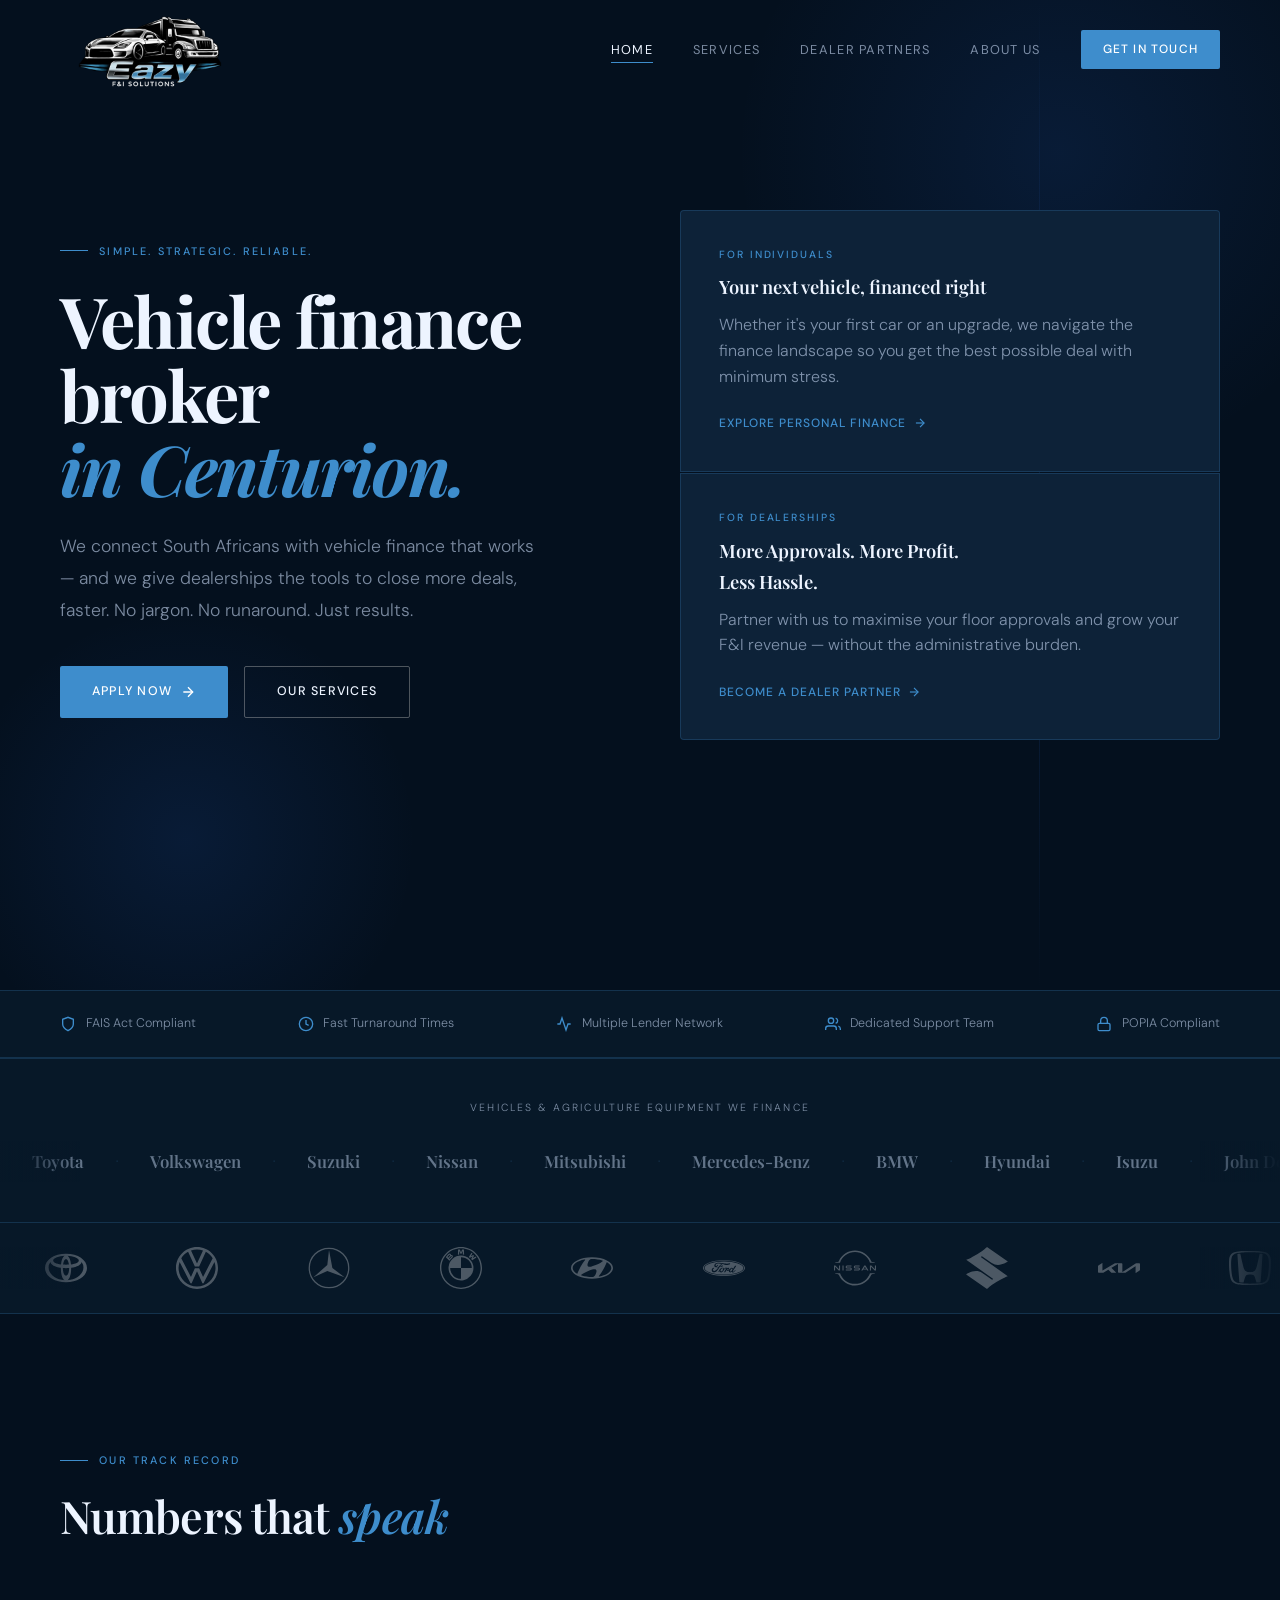
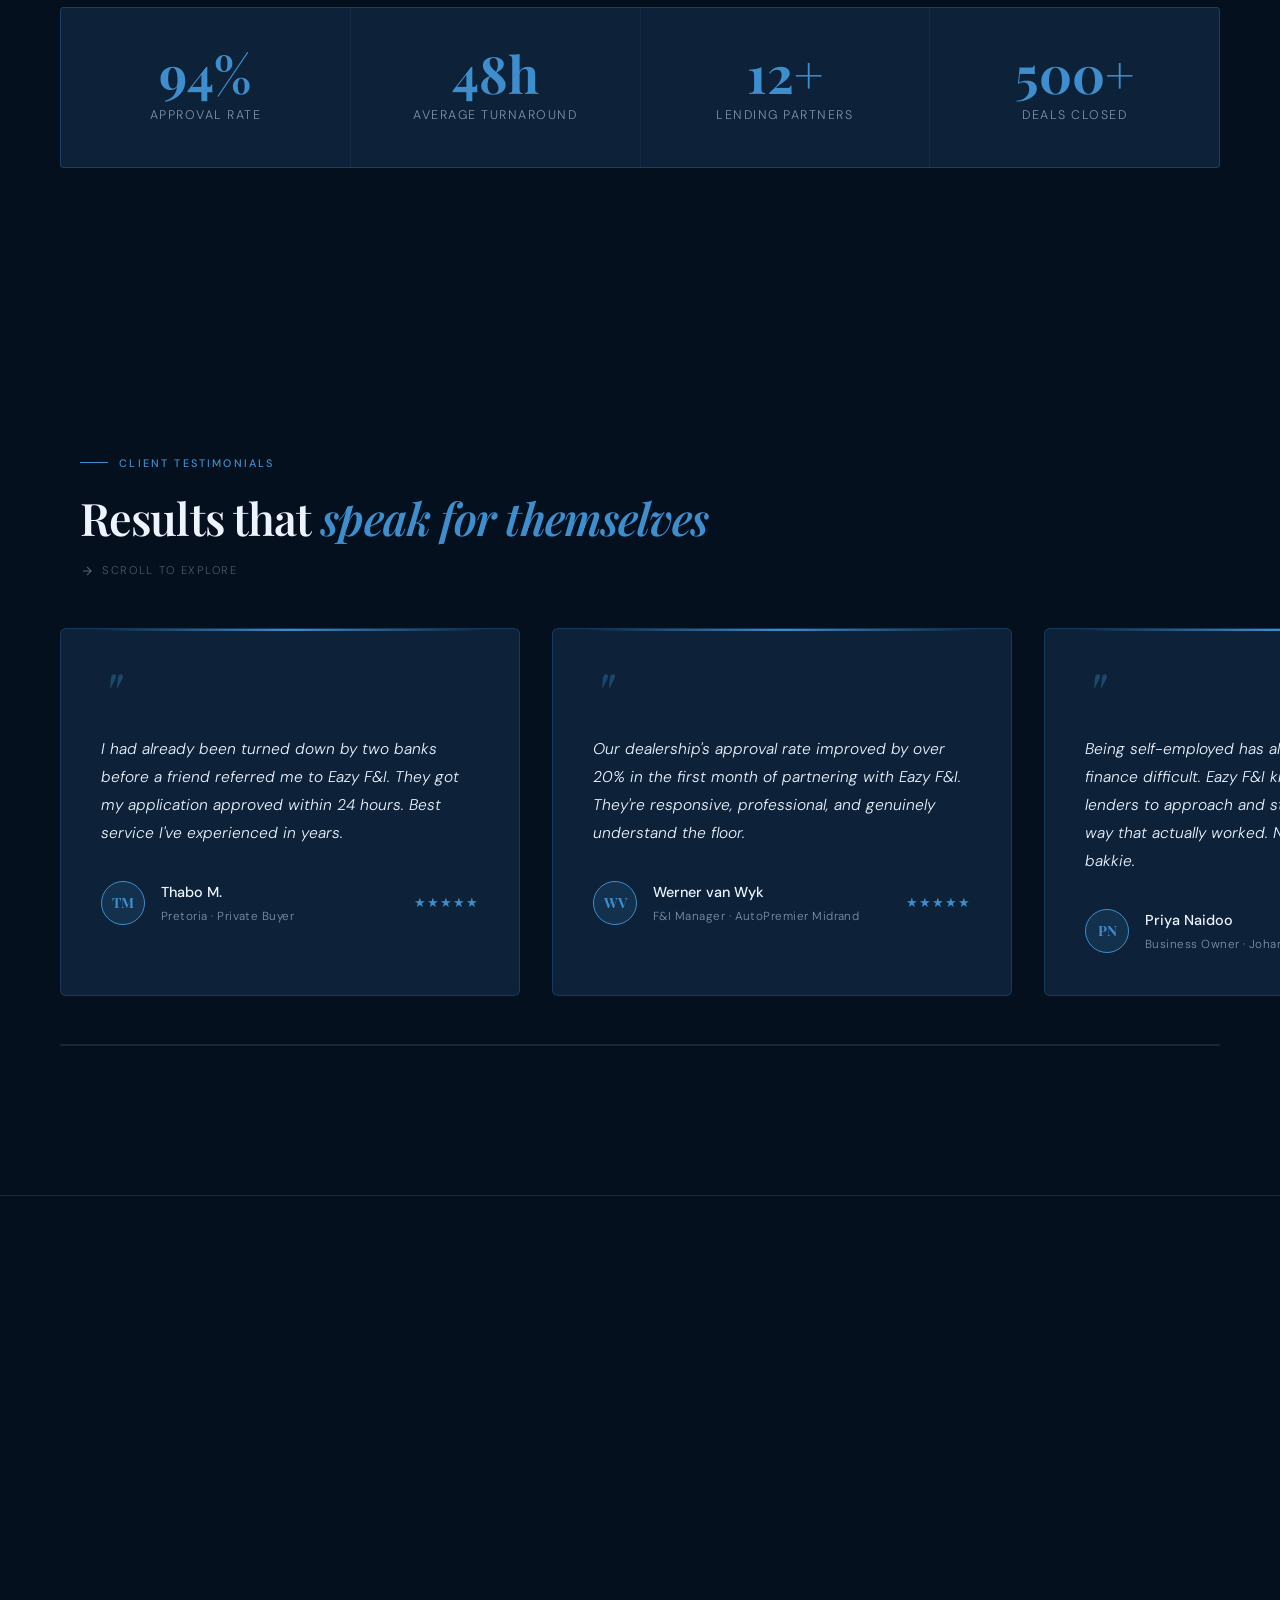
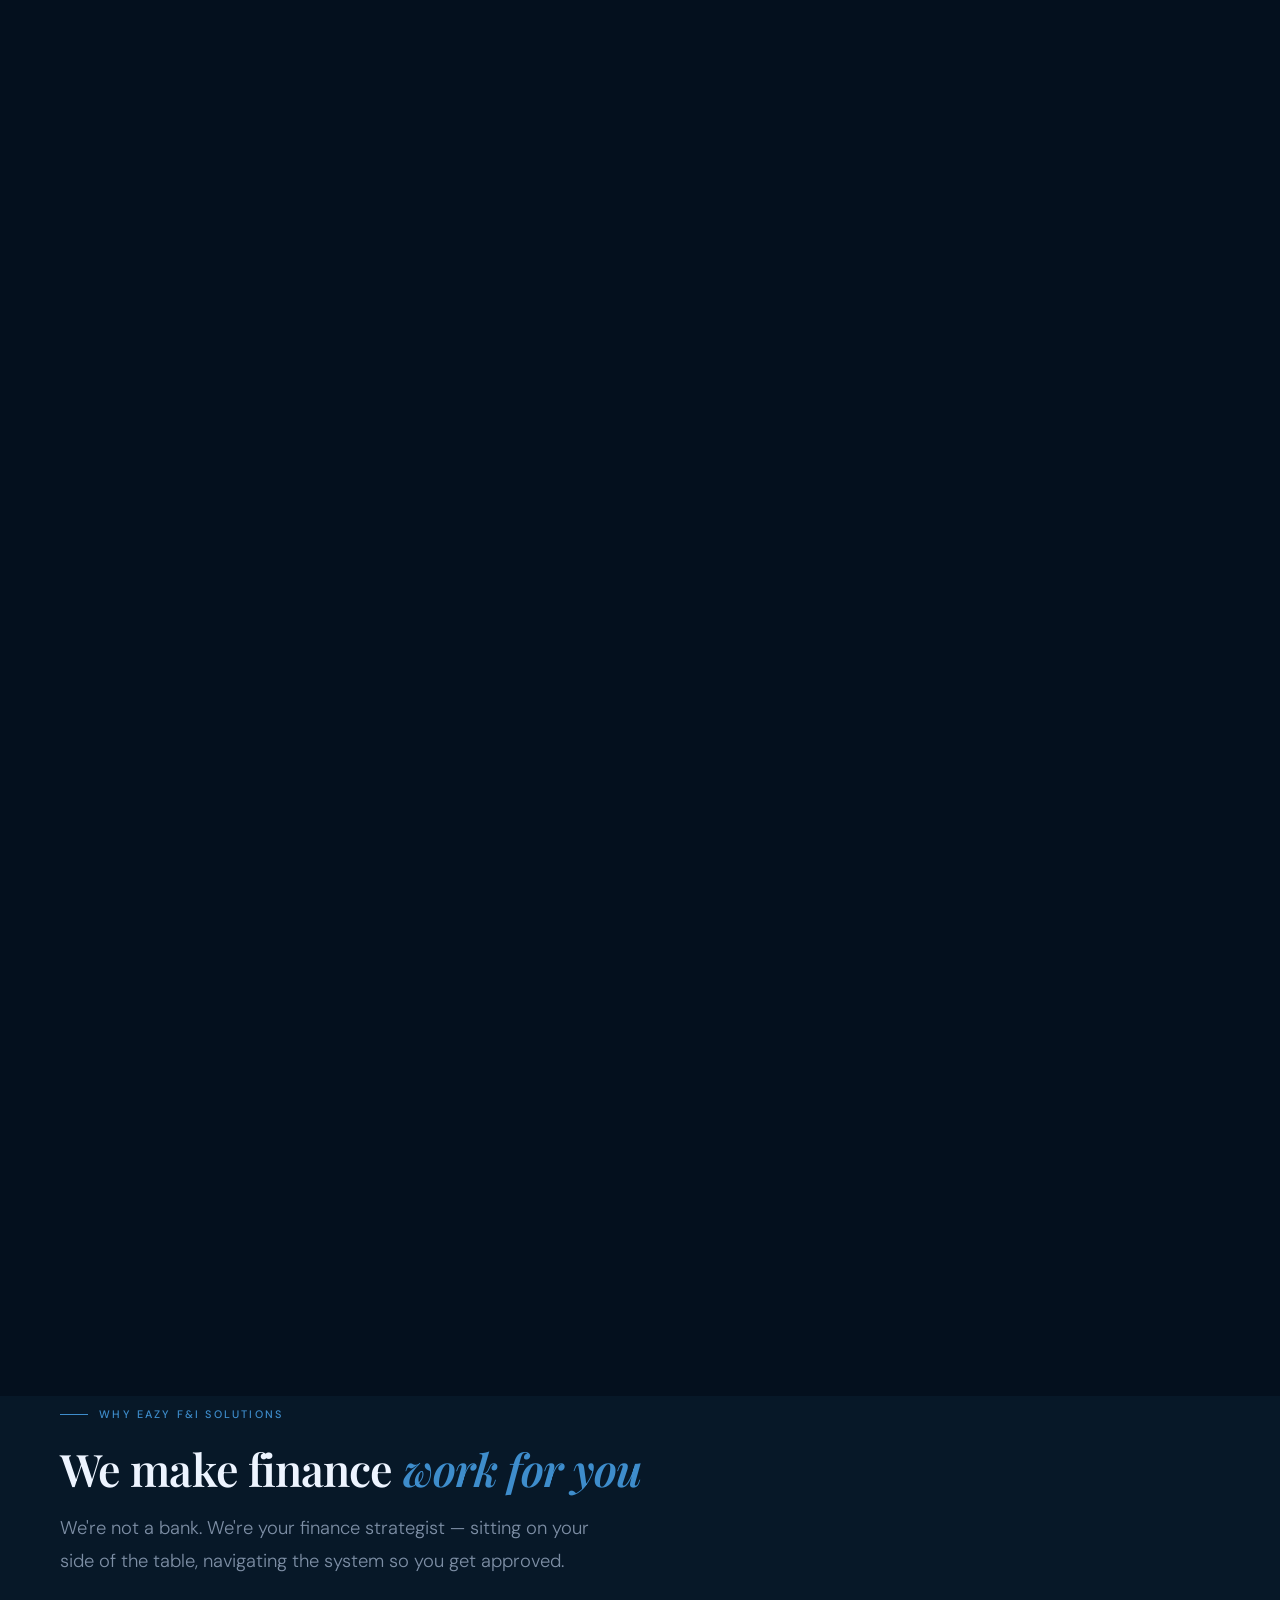
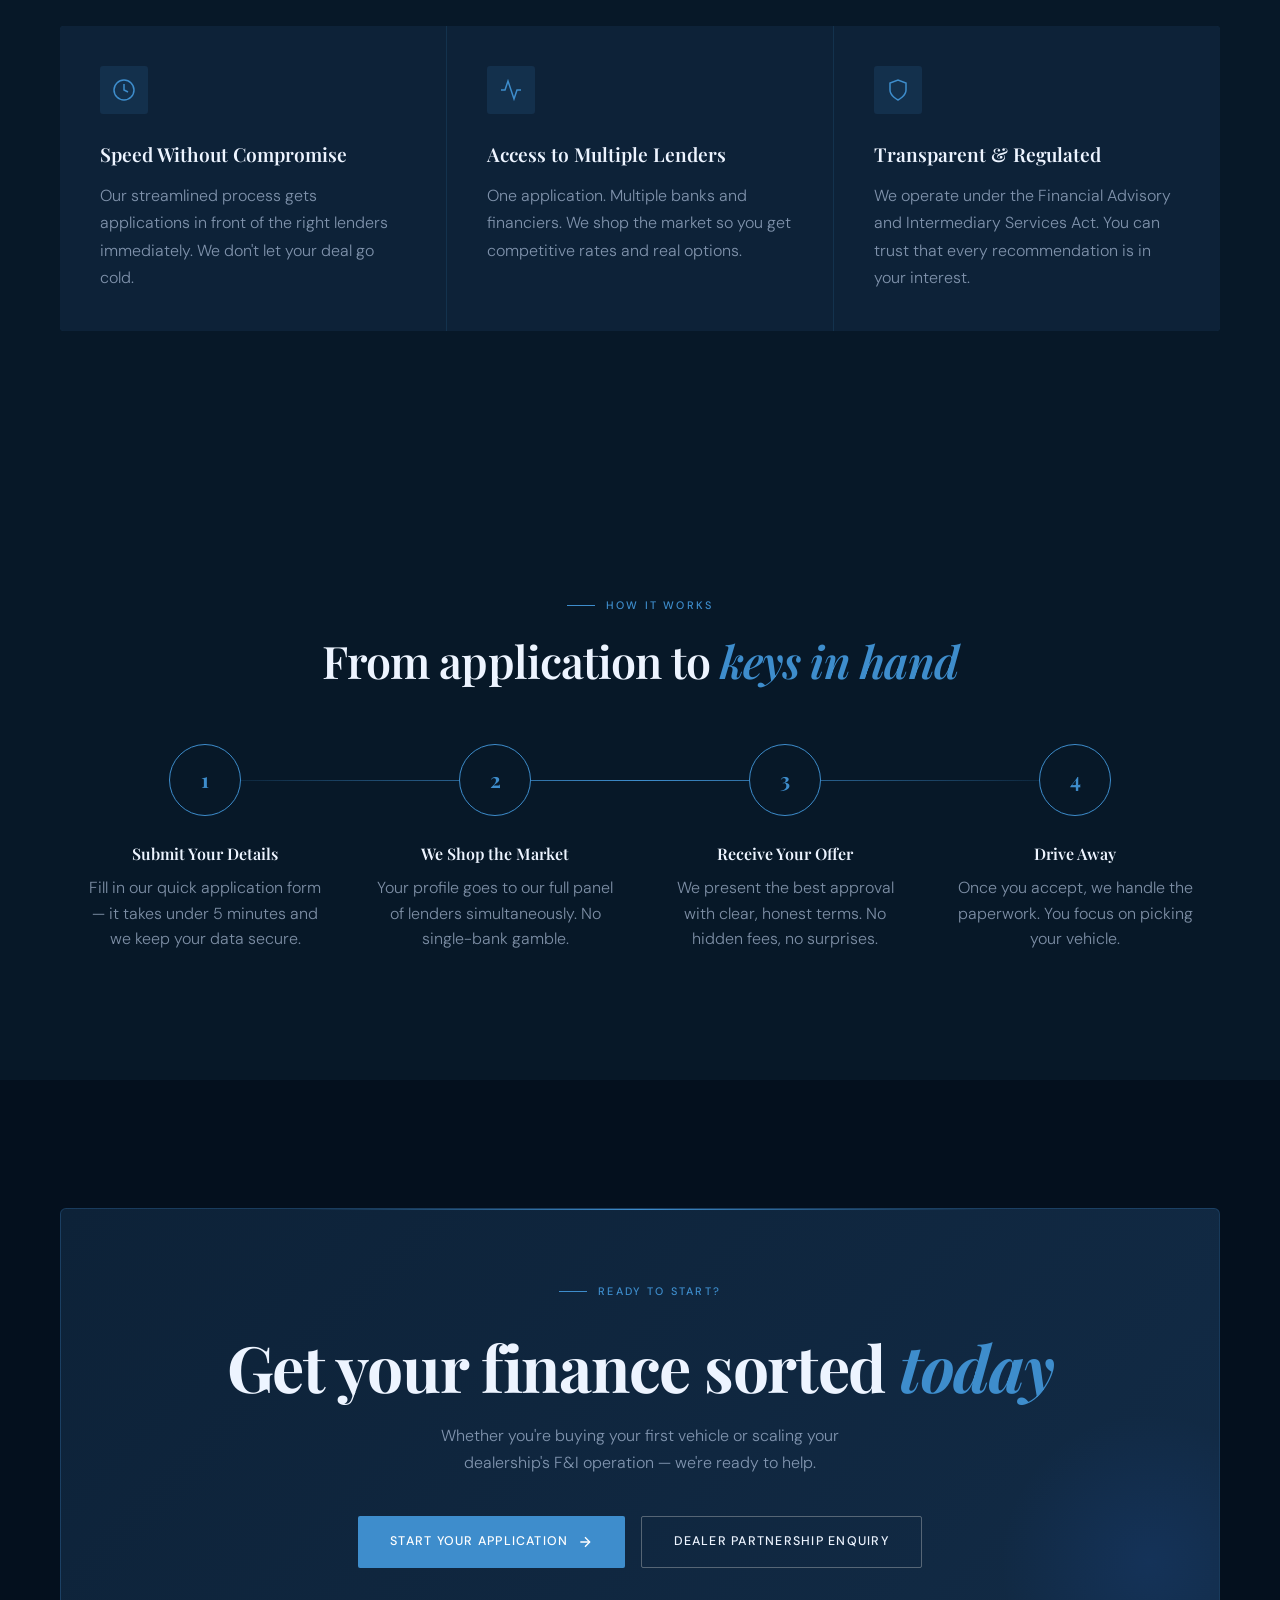
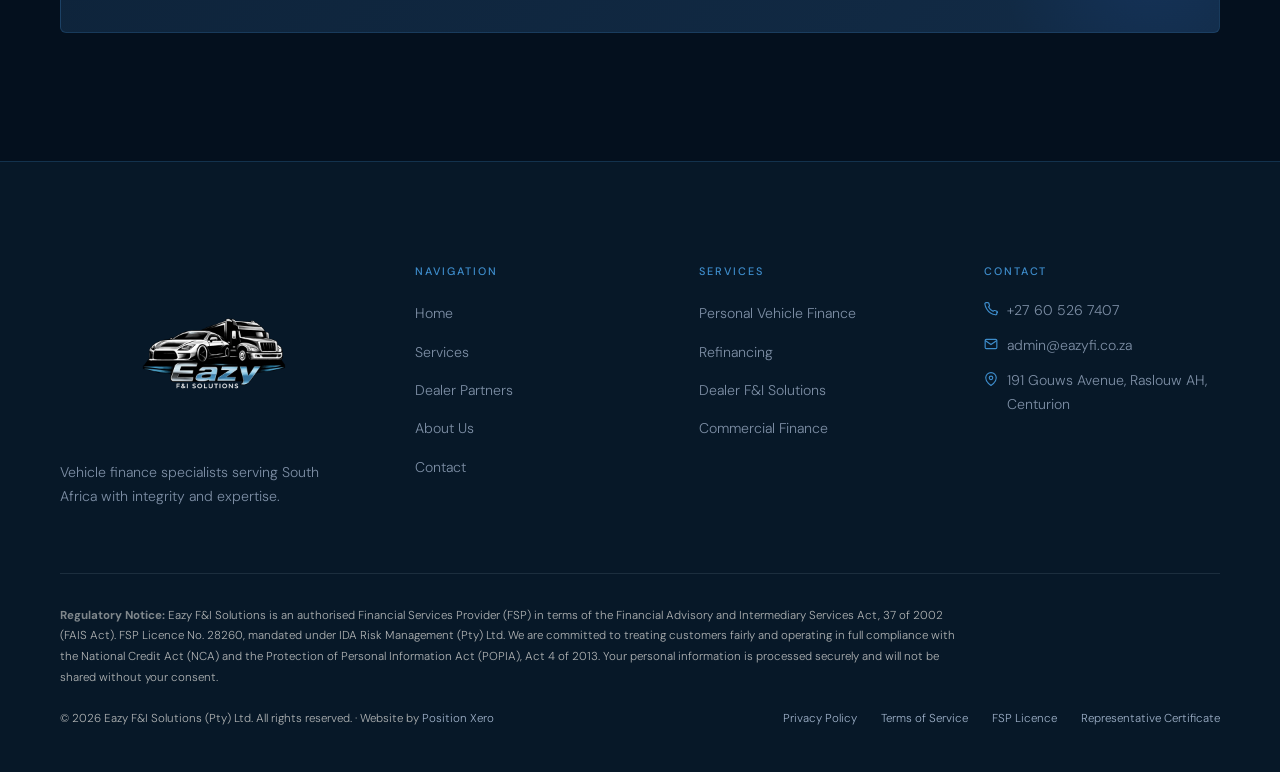
==== index.html @ c21ffb6d "Eazy F&I: card and body text 16px on computers too, and the seventh services card spans its row The " ====
<!DOCTYPE html>
<html lang="en">
<head>
  <meta charset="UTF-8" />
  <meta name="viewport" content="width=device-width, initial-scale=1.0" />
  <!-- Google Analytics 4 (Position Xero clients) -->
  <script async src="https://www.googletagmanager.com/gtag/js?id=G-P3R6J764GX"></script>
  <script>
    window.dataLayer = window.dataLayer || [];
    function gtag(){dataLayer.push(arguments);}
    gtag('js', new Date());
    gtag('config', 'G-P3R6J764GX');
  </script>
  <title>Vehicle Finance Broker in Centurion | Eazy F&I Solutions</title>
  <meta name="description" content="Eazy F&I Solutions in Centurion sends one application to multiple banks and financiers for new, used and business vehicle finance. Apply online." />
  <link rel="canonical" href="https://eazyfi.co.za/" />
  <meta name="robots" content="index, follow" />
  <meta property="og:type" content="website" />
  <meta property="og:site_name" content="Eazy F&I Solutions" />
  <meta property="og:title" content="Vehicle Finance Broker in Centurion | Eazy F&I Solutions" />
  <meta property="og:description" content="Eazy F&I Solutions in Centurion sends one application to multiple banks and financiers for new, used and business vehicle finance. Apply online." />
  <meta property="og:url" content="https://eazyfi.co.za/" />
  <meta property="og:image" content="https://eazyfi.co.za/og-image.png" />
  <meta name="twitter:card" content="summary_large_image" />
  <meta name="twitter:title" content="Vehicle Finance Broker in Centurion | Eazy F&I Solutions" />
  <meta name="twitter:description" content="Eazy F&I Solutions in Centurion sends one application to multiple banks and financiers for new, used and business vehicle finance. Apply online." />
  <meta name="twitter:image" content="https://eazyfi.co.za/og-image.png" />
  <link rel="stylesheet" href="css/styles.css?v=20261018b" />
  <link rel="icon" href="favicon.ico?v=2" sizes="any" />
  <link rel="icon" type="image/png" sizes="32x32" href="favicon-32x32.png?v=2" />
  <link rel="icon" type="image/png" sizes="16x16" href="favicon-16x16.png?v=2" />
  <link rel="icon" type="image/png" sizes="192x192" href="favicon-192x192.png?v=2" />
  <link rel="apple-touch-icon" href="apple-touch-icon.png?v=2" />
  <link rel="preconnect" href="https://fonts.googleapis.com" />
  <link rel="preconnect" href="https://fonts.gstatic.com" crossorigin />
  <link rel="stylesheet" href="https://fonts.googleapis.com/css2?family=Playfair+Display:ital,wght@0,400;0,600;0,700;1,400;1,600&family=DM+Sans:ital,opsz,wght@0,9..40,300;0,9..40,400;0,9..40,500;1,9..40,300&display=swap" />
  <style>
    /* ── HOME-SPECIFIC ── */
    .hero {
      min-height: 110vh;
      display: flex;
      align-items: center;
      padding: calc(var(--nav-h) + 40px) var(--gutter) clamp(120px, 15vw, 180px);
      position: relative;
      overflow: hidden;
    }

    .hero__bg {
      position: absolute;
      inset: 0;
      pointer-events: none;
      overflow: hidden;
    }

    .hero__bg::before {
      content: '';
      position: absolute;
      top: -20%; right: -10%;
      width: 700px; height: 700px;
      background: radial-gradient(ellipse, rgba(40,110,230,0.12) 0%, transparent 65%);
      border-radius: 50%;
    }

    .hero__bg::after {
      content: '';
      position: absolute;
      bottom: -10%; left: -5%;
      width: 500px; height: 500px;
      background: radial-gradient(ellipse, rgba(40,110,230,0.12) 0%, transparent 65%);
      border-radius: 50%;
    }

    /* Decorative geometric line */
    .hero__line {
      position: absolute;
      top: 0; right: 240px;
      width: 1px; height: 100%;
      background: linear-gradient(180deg, transparent 0%, rgba(40,110,230,0.12) 30%, rgba(40,110,230,0.12) 70%, transparent 100%);
    }

    .hero__inner {
      max-width: var(--max-w);
      margin: 0 auto;
      width: 100%;
      display: grid;
      grid-template-columns: 1fr 1fr;
      gap: 5rem;
      align-items: center;
      position: relative;
      z-index: 1;
    }

    .hero__left { max-width: 580px; }

    .hero__eyebrow {
      display: inline-flex;
      align-items: center;
      gap: 0.7rem;
      font-size: 0.68rem;
      font-weight: 500;
      letter-spacing: 0.2em;
      text-transform: uppercase;
      color: var(--gold);
      margin-bottom: 1.5rem;
      opacity: 0;
      animation: fadeUp 0.7s 0.1s var(--ease-out) forwards;
    }

    .hero__eyebrow::before {
      content: '';
      width: 28px; height: 1px;
      background: var(--gold);
    }

    .hero__heading {
      font-family: var(--font-display);
      font-size: clamp(2.8rem, 5.5vw, 4.8rem);
      font-weight: 700;
      line-height: 1.05;
      letter-spacing: -0.025em;
      margin-bottom: 1.6rem;
      opacity: 0;
      animation: fadeUp 0.7s 0.2s var(--ease-out) forwards;
    }

    .hero__heading em {
      font-style: italic;
      color: var(--gold);
    }

    .hero__sub {
      font-size: clamp(1rem, 1.5vw, 1.1rem);
      color: var(--white-dim);
      line-height: 1.8;
      margin-bottom: 2.5rem;
      max-width: 480px;
      opacity: 0;
      animation: fadeUp 0.7s 0.3s var(--ease-out) forwards;
    }

    .hero__actions {
      display: flex;
      flex-wrap: wrap;
      gap: 1rem;
      opacity: 0;
      animation: fadeUp 0.7s 0.4s var(--ease-out) forwards;
    }

    .hero__right {
      display: flex;
      flex-direction: column;
      gap: 1px;
      opacity: 0;
      animation: fadeRight 0.9s 0.3s var(--ease-out) forwards;
    }

    .audience-card {
      background: var(--surface);
      border: 1px solid var(--border);
      padding: 2.2rem 2.4rem;
      transition: border-color 0.3s, background 0.3s;
      position: relative;
    }

    .audience-card:first-child { border-radius: 4px 4px 0 0; }
    .audience-card:last-child  { border-radius: 0 0 4px 4px; }

    .audience-card::before {
      content: '';
      position: absolute;
      left: 0; top: 0; bottom: 0;
      width: 3px;
      background: var(--gold);
      opacity: 0;
      transition: opacity 0.3s;
    }

    .audience-card:hover {
      border-color: rgba(40,110,230,0.12);
      background: var(--surface-2);
    }

    .audience-card:hover::before { opacity: 1; }

    .audience-card__label {
      font-size: 0.65rem;
      letter-spacing: 0.18em;
      text-transform: uppercase;
      color: var(--gold);
      font-weight: 500;
      margin-bottom: 0.5rem;
    }

    .audience-card h3 {
      font-family: var(--font-display);
      font-size: 1.15rem;
      font-weight: 600;
      margin-bottom: 0.6rem;
    }

    .audience-card p {
      font-size: 0.85rem;
      color: var(--white-dim);
      margin-bottom: 1.2rem;
      line-height: 1.6;
    }

    .audience-card .link-arrow {
      display: inline-flex;
      align-items: center;
      gap: 0.4rem;
      font-size: 0.75rem;
      font-weight: 500;
      letter-spacing: 0.08em;
      text-transform: uppercase;
      color: var(--gold);
      transition: gap 0.2s;
    }

    .audience-card .link-arrow:hover { gap: 0.7rem; }

    .audience-card .link-arrow svg { width: 14px; height: 14px; }

    @keyframes fadeUp {
      from { opacity: 0; transform: translateY(28px); }
      to   { opacity: 1; transform: translateY(0); }
    }

    @keyframes fadeRight {
      from { opacity: 0; transform: translateX(28px); }
      to   { opacity: 1; transform: translateX(0); }
    }

    /* Trust bar */
    .trust-bar {
      background: var(--deep);
      border-top: 1px solid var(--border);
      border-bottom: 1px solid var(--border);
      padding: 1.4rem var(--gutter);
    }

    .trust-bar__inner {
      max-width: var(--max-w);
      margin: 0 auto;
      display: flex;
      align-items: center;
      justify-content: space-between;
      gap: 2rem;
      flex-wrap: wrap;
    }

    .trust-item {
      display: flex;
      align-items: center;
      gap: 0.6rem;
      font-size: 0.78rem;
      color: var(--white-dim);
    }

    .trust-item svg { width: 16px; height: 16px; color: var(--gold); flex-shrink: 0; }

    /* Stats section */
    .stats-grid {
      display: grid;
      grid-template-columns: repeat(4, 1fr);
      gap: 1px;
      background: var(--border);
      border: 1px solid var(--border);
      border-radius: 4px;
      overflow: hidden;
      margin-top: 4rem;
    }

    .stats-grid .stat-block { border-radius: 0; border: none; }

    /* Why section */
    .why-grid {
      display: grid;
      grid-template-columns: repeat(3, 1fr);
      gap: 1px;
      background: var(--border);
      border-radius: 4px;
      overflow: hidden;
      margin-top: 3rem;
    }

    .why-grid .card { border-radius: 0; border: none; background: var(--surface); }

    /* Process section */
    .process {
      background: var(--deep);
    }

    .process__steps {
      display: grid;
      grid-template-columns: repeat(4, 1fr);
      gap: 0;
      margin-top: 3.5rem;
      position: relative;
    }

    .process__steps::before {
      content: '';
      position: absolute;
      top: 36px; left: 10%; right: 10%;
      height: 1px;
      background: linear-gradient(90deg, transparent, var(--gold), transparent);
    }

    .process__step {
      text-align: center;
      padding: 0 1.5rem;
      position: relative;
    }

    .process__num {
      width: 72px; height: 72px;
      border: 1px solid var(--gold);
      border-radius: 50%;
      display: flex;
      align-items: center;
      justify-content: center;
      margin: 0 auto 1.5rem;
      font-family: var(--font-display);
      font-size: 1.3rem;
      font-weight: 700;
      color: var(--gold);
      background: var(--deep);
      position: relative;
      z-index: 1;
    }

    .process__step h3 {
      font-family: var(--font-display);
      font-size: 1rem;
      font-weight: 600;
      margin-bottom: 0.5rem;
    }

    .process__step p {
      font-size: 0.85rem;
      color: var(--white-dim);
      line-height: 1.6;
    }

    /* CTA Banner */
    .cta-banner {
      background: linear-gradient(135deg, var(--surface) 0%, var(--surface-2) 100%);
      border: 1px solid var(--border);
      border-radius: 6px;
      padding: clamp(3rem, 5vw, 5rem) clamp(2rem, 5vw, 5rem);
      text-align: center;
      position: relative;
      overflow: hidden;
    }

    .cta-banner::before {
      content: '';
      position: absolute;
      top: 0; left: 50%; transform: translateX(-50%);
      width: 60%; height: 1px;
      background: linear-gradient(90deg, transparent, var(--gold), transparent);
    }

    .cta-banner::after {
      content: '';
      position: absolute;
      bottom: -80px; right: -80px;
      width: 300px; height: 300px;
      background: radial-gradient(ellipse, rgba(40,110,230,0.12) 0%, transparent 70%);
      border-radius: 50%;
    }

    @media (max-width: 860px) {
      .hero__inner { grid-template-columns: 1fr; gap: 3rem; }
      .hero__right { animation: fadeUp 0.9s 0.4s var(--ease-out) forwards; }
      .stats-grid { grid-template-columns: repeat(2, 1fr); }
      .process__steps { grid-template-columns: repeat(2, 1fr); gap: 2.5rem; }
      .process__steps::before { display: none; }
      .why-grid { grid-template-columns: 1fr; }
    }

    @media (max-width: 600px) {
      .stats-grid { grid-template-columns: 1fr; }
      .trust-bar__inner { justify-content: center; }
      /* The four steps stayed in two columns on a phone, about fifteen
         characters a line; one column, like the stats above (15 October
         2026 mobile review). */
      .process__steps { grid-template-columns: 1fr; }
    }
  </style>
  <script type="application/ld+json">
  {
    "@context": "https://schema.org",
    "@graph": [
      {
        "@type": "Organization",
        "@id": "https://eazyfi.co.za/#organization",
        "name": "Eazy F&I Solutions",
        "legalName": "Eazy F&I Solutions (Pty) Ltd",
        "url": "https://eazyfi.co.za/",
        "logo": "https://eazyfi.co.za/js/images/TRANSPARENT%20BLACK.png"
      },
      {
        "@type": "WebSite",
        "@id": "https://eazyfi.co.za/#website",
        "name": "Eazy F&I Solutions",
        "url": "https://eazyfi.co.za/",
        "publisher": { "@id": "https://eazyfi.co.za/#organization" }
      }
    ]
  }
  </script>
</head>
<body>
  <a class="skip-link" href="#main-content">Skip to main content</a>

  <!-- ── NAV ── -->
  <nav class="nav">
    <div class="nav__inner">
      <a href="/" class="nav__logo">
        <img src="js/images/logo/eazy-logo-white-540.webp" alt="Eazy F&I Solutions" class="nav__logo-img" width="180" height="180" />
      </a>
      <div class="nav__links">
        <a href="/" class="active">Home</a>
        <a href="/services">Services</a>
        <a href="/dealer-partners">Dealer Partners</a>
        <a href="/about">About Us</a>
        <a href="/contact" class="nav__cta">Get in Touch</a>
      </div>
      <button class="nav__hamburger" aria-label="Menu">
        <span></span><span></span><span></span>
      </button>
    </div>
  </nav>

  <!-- Mobile nav -->
  <div class="nav__mobile">
    <a href="/">Home</a>
    <a href="/services">Services</a>
    <a href="/dealer-partners">Dealer Partners</a>
    <a href="/about">About Us</a>
    <a href="/contact" class="nav__cta btn btn--gold">Get in Touch</a>
  </div>

  <!-- ── HERO ── -->
  <section class="hero" id="main-content" tabindex="-1">
    <div class="hero__bg"></div>
    <div class="hero__line"></div>
    <div class="hero__inner">
      <div class="hero__left">
        <div class="hero__eyebrow">Simple. Strategic. Reliable.</div>
        <h1 class="hero__heading">
          Vehicle finance broker<br><em>in Centurion.</em>
        </h1>
        <p class="hero__sub">
          We connect South Africans with vehicle finance that works — and we give dealerships the tools to close more deals, faster. No jargon. No runaround. Just results.
        </p>
        <div class="hero__actions">
          <a href="https://thirdparty.signio.co.za/ThirdPartyIntegration/application?skin=LIGHTSTONE&uuid=00000197-f510-d0f1-971a-4bd93b7825ff" target="_blank" rel="noopener" class="btn btn--gold">
            Apply Now
            <svg viewBox="0 0 24 24" fill="none" stroke="currentColor" stroke-width="2"><line x1="5" y1="12" x2="19" y2="12"/><polyline points="12 5 19 12 12 19"/></svg>
          </a>
          <a href="/services" class="btn btn--outline">Our Services</a>
        </div>
      </div>
      <div class="hero__right">
        <div class="audience-card">
          <div class="audience-card__label">For Individuals</div>
          <h3>Your next vehicle, financed right</h3>
          <p>Whether it's your first car or an upgrade, we navigate the finance landscape so you get the best possible deal with minimum stress.</p>
          <a href="/services" class="link-arrow">
            Explore personal finance
            <svg viewBox="0 0 24 24" fill="none" stroke="currentColor" stroke-width="2"><line x1="5" y1="12" x2="19" y2="12"/><polyline points="12 5 19 12 12 19"/></svg>
          </a>
        </div>
        <div class="audience-card">
          <div class="audience-card__label">For Dealerships</div>
          <h3>More Approvals. More Profit.<br>Less Hassle.</h3>
          <p>Partner with us to maximise your floor approvals and grow your F&I revenue — without the administrative burden.</p>
          <a href="/dealer-partners" class="link-arrow">
            Become a dealer partner
            <svg viewBox="0 0 24 24" fill="none" stroke="currentColor" stroke-width="2"><line x1="5" y1="12" x2="19" y2="12"/><polyline points="12 5 19 12 12 19"/></svg>
          </a>
        </div>
      </div>
    </div>
  </section>

  <!-- ── TRUST BAR ── -->
  <div class="trust-bar">
    <div class="trust-bar__inner">
      <div class="trust-item">
        <svg viewBox="0 0 24 24" fill="none" stroke="currentColor" stroke-width="2"><path d="M12 22s8-4 8-10V5l-8-3-8 3v7c0 6 8 10 8 10z"/></svg>
        FAIS Act Compliant
      </div>
      <div class="trust-item">
        <svg viewBox="0 0 24 24" fill="none" stroke="currentColor" stroke-width="2"><circle cx="12" cy="12" r="10"/><polyline points="12 6 12 12 16 14"/></svg>
        Fast Turnaround Times
      </div>
      <div class="trust-item">
        <svg viewBox="0 0 24 24" fill="none" stroke="currentColor" stroke-width="2"><polyline points="22 12 18 12 15 21 9 3 6 12 2 12"/></svg>
        Multiple Lender Network
      </div>
      <div class="trust-item">
        <svg viewBox="0 0 24 24" fill="none" stroke="currentColor" stroke-width="2"><path d="M17 21v-2a4 4 0 0 0-4-4H5a4 4 0 0 0-4 4v2"/><circle cx="9" cy="7" r="4"/><path d="M23 21v-2a4 4 0 0 0-3-3.87"/><path d="M16 3.13a4 4 0 0 1 0 7.75"/></svg>
        Dedicated Support Team
      </div>
      <div class="trust-item">
        <svg viewBox="0 0 24 24" fill="none" stroke="currentColor" stroke-width="2"><rect x="3" y="11" width="18" height="11" rx="2" ry="2"/><path d="M7 11V7a5 5 0 0 1 10 0v4"/></svg>
        POPIA Compliant
      </div>
    </div>
  </div>

  <!-- ── BRAND SCROLLER ── -->
  <div class="brand-scroller-wrap">
    <div class="brand-scroller-label">Vehicles &amp; Agriculture Equipment We Finance</div>
    <div class="brand-scroller" aria-hidden="true">
      <div class="brand-track">
        <span class="brand-item">Toyota</span><span class="brand-sep">·</span>
        <span class="brand-item">Volkswagen</span><span class="brand-sep">·</span>
        <span class="brand-item">Suzuki</span><span class="brand-sep">·</span>
        <span class="brand-item">Nissan</span><span class="brand-sep">·</span>
        <span class="brand-item">Mitsubishi</span><span class="brand-sep">·</span>
        <span class="brand-item">Mercedes-Benz</span><span class="brand-sep">·</span>
        <span class="brand-item">BMW</span><span class="brand-sep">·</span>
        <span class="brand-item">Hyundai</span><span class="brand-sep">·</span>
        <span class="brand-item">Isuzu</span><span class="brand-sep">·</span>
        <span class="brand-item">John Deere</span><span class="brand-sep">·</span>
        <span class="brand-item">Massey Ferguson</span><span class="brand-sep">·</span>
        <span class="brand-item">Case IH</span><span class="brand-sep">·</span>
        <span class="brand-item">Ford</span><span class="brand-sep">·</span>
        <span class="brand-item">GWM / Haval</span><span class="brand-sep">·</span>
        <span class="brand-item">Land Rover</span><span class="brand-sep">·</span>
        <span class="brand-item">New Holland</span><span class="brand-sep">·</span>
        <span class="brand-item">Kia</span><span class="brand-sep">·</span>
        <span class="brand-item">Mazda</span><span class="brand-sep">·</span>
        <span class="brand-item">Kubota</span><span class="brand-sep">·</span>
        <span class="brand-item">Fendt</span><span class="brand-sep">·</span>
        <span class="brand-item">Deutz-Fahr</span><span class="brand-sep">·</span>
        <span class="brand-item">Renault</span><span class="brand-sep">·</span>
        <span class="brand-item">Chery</span><span class="brand-sep">·</span>
        <span class="brand-item">Peugeot</span><span class="brand-sep">·</span>
        <span class="brand-item">FAW</span><span class="brand-sep">·</span>
        <span class="brand-item">UD</span><span class="brand-sep">·</span>
        <span class="brand-item">Eicher</span><span class="brand-sep">·</span>
        <span class="brand-item">Scania</span><span class="brand-sep">·</span>
        <span class="brand-item">Volvo</span><span class="brand-sep">·</span>
        <span class="brand-item">Iveco</span><span class="brand-sep">·</span>
        <span class="brand-item">MAN</span><span class="brand-sep">·</span>
        <span class="brand-item">Powerstar</span><span class="brand-sep">·</span>
        <span class="brand-item">Hino</span><span class="brand-sep">·</span>
        <span class="brand-item">Sany</span><span class="brand-sep">·</span>
        <span class="brand-item">Komatsu</span><span class="brand-sep">·</span>
        <span class="brand-item">Sandvik</span><span class="brand-sep">·</span>
        <span class="brand-item">CAT</span><span class="brand-sep">·</span>
        <span class="brand-item">Shantui</span><span class="brand-sep">·</span>
        <span class="brand-item">Bobcat</span><span class="brand-sep">·</span>
        <span class="brand-item">Liebherr</span><span class="brand-sep">·</span>
        <span class="brand-item">JCB</span><span class="brand-sep">·</span>
        <!-- Duplicate set for seamless loop -->
        <span class="brand-item">Toyota</span><span class="brand-sep">·</span>
        <span class="brand-item">Volkswagen</span><span class="brand-sep">·</span>
        <span class="brand-item">Suzuki</span><span class="brand-sep">·</span>
        <span class="brand-item">Nissan</span><span class="brand-sep">·</span>
        <span class="brand-item">Mitsubishi</span><span class="brand-sep">·</span>
        <span class="brand-item">Mercedes-Benz</span><span class="brand-sep">·</span>
        <span class="brand-item">BMW</span><span class="brand-sep">·</span>
        <span class="brand-item">Hyundai</span><span class="brand-sep">·</span>
        <span class="brand-item">Isuzu</span><span class="brand-sep">·</span>
        <span class="brand-item">John Deere</span><span class="brand-sep">·</span>
        <span class="brand-item">Massey Ferguson</span><span class="brand-sep">·</span>
        <span class="brand-item">Case IH</span><span class="brand-sep">·</span>
        <span class="brand-item">Ford</span><span class="brand-sep">·</span>
        <span class="brand-item">GWM / Haval</span><span class="brand-sep">·</span>
        <span class="brand-item">Land Rover</span><span class="brand-sep">·</span>
        <span class="brand-item">New Holland</span><span class="brand-sep">·</span>
        <span class="brand-item">Kia</span><span class="brand-sep">·</span>
        <span class="brand-item">Mazda</span><span class="brand-sep">·</span>
        <span class="brand-item">Kubota</span><span class="brand-sep">·</span>
        <span class="brand-item">Fendt</span><span class="brand-sep">·</span>
        <span class="brand-item">Deutz-Fahr</span><span class="brand-sep">·</span>
        <span class="brand-item">Renault</span><span class="brand-sep">·</span>
        <span class="brand-item">Chery</span><span class="brand-sep">·</span>
        <span class="brand-item">Peugeot</span><span class="brand-sep">·</span>
        <span class="brand-item">FAW</span><span class="brand-sep">·</span>
        <span class="brand-item">UD</span><span class="brand-sep">·</span>
        <span class="brand-item">Eicher</span><span class="brand-sep">·</span>
        <span class="brand-item">Scania</span><span class="brand-sep">·</span>
        <span class="brand-item">Volvo</span><span class="brand-sep">·</span>
        <span class="brand-item">Iveco</span><span class="brand-sep">·</span>
        <span class="brand-item">MAN</span><span class="brand-sep">·</span>
        <span class="brand-item">Powerstar</span><span class="brand-sep">·</span>
        <span class="brand-item">Hino</span><span class="brand-sep">·</span>
        <span class="brand-item">Sany</span><span class="brand-sep">·</span>
        <span class="brand-item">Komatsu</span><span class="brand-sep">·</span>
        <span class="brand-item">Sandvik</span><span class="brand-sep">·</span>
        <span class="brand-item">CAT</span><span class="brand-sep">·</span>
        <span class="brand-item">Shantui</span><span class="brand-sep">·</span>
        <span class="brand-item">Bobcat</span><span class="brand-sep">·</span>
        <span class="brand-item">Liebherr</span><span class="brand-sep">·</span>
        <span class="brand-item">JCB</span><span class="brand-sep">·</span>
      </div>
    </div>
  </div>

  <!-- ── LOGO SCROLLER ── -->
  <div class="brand-scroller-wrap" style="border-top:none; padding-top:1.5rem; padding-bottom:1.5rem;">
    <div class="brand-scroller" aria-hidden="true">
      <div class="brand-track brand-track--reverse">
        <img src="js/images/brands/toyota.svg" alt="Toyota" class="brand-logo" loading="lazy" decoding="async">
        <img src="js/images/brands/volkswagen.svg" alt="Volkswagen" class="brand-logo" loading="lazy" decoding="async">
        <img src="js/images/brands/mercedes.svg" alt="Mercedes-Benz" class="brand-logo" loading="lazy" decoding="async">
        <img src="js/images/brands/bmw.svg" alt="BMW" class="brand-logo" loading="lazy" decoding="async">
        <img src="js/images/brands/hyundai.svg" alt="Hyundai" class="brand-logo" loading="lazy" decoding="async">
        <img src="js/images/brands/ford.svg" alt="Ford" class="brand-logo" loading="lazy" decoding="async">
        <img src="js/images/brands/nissan.svg" alt="Nissan" class="brand-logo" loading="lazy" decoding="async">
        <img src="js/images/brands/suzuki.svg" alt="Suzuki" class="brand-logo" loading="lazy" decoding="async">
        <img src="js/images/brands/kia.svg" alt="Kia" class="brand-logo" loading="lazy" decoding="async">
        <img src="js/images/brands/honda.svg" alt="Honda" class="brand-logo" loading="lazy" decoding="async">
        <img src="js/images/brands/mitsubishi.svg" alt="Mitsubishi" class="brand-logo" loading="lazy" decoding="async">
        <img src="js/images/brands/mazda.svg" alt="Mazda" class="brand-logo" loading="lazy" decoding="async">
        <img src="js/images/brands/isuzu.svg" alt="Isuzu" class="brand-logo" loading="lazy" decoding="async">
        <img src="js/images/brands/landrover.svg" alt="Land Rover" class="brand-logo" loading="lazy" decoding="async">
        <img src="js/images/brands/renault.svg" alt="Renault" class="brand-logo" loading="lazy" decoding="async">
        <img src="js/images/brands/peugeot.svg" alt="Peugeot" class="brand-logo" loading="lazy" decoding="async">
        <img src="js/images/brands/gwm.svg" alt="GWM" class="brand-logo" loading="lazy" decoding="async">
        <img src="js/images/brands/johndeere.svg" alt="John Deere" class="brand-logo" loading="lazy" decoding="async">
        <img src="js/images/brands/masseyferguson.svg" alt="Massey Ferguson" class="brand-logo" loading="lazy" decoding="async">
        <img src="js/images/brands/newholland.svg" alt="New Holland" class="brand-logo" loading="lazy" decoding="async">
        <img src="js/images/brands/caseih.svg" alt="Case IH" class="brand-logo" loading="lazy" decoding="async">
        <img src="js/images/brands/faw.svg" alt="FAW" class="brand-logo" loading="lazy" decoding="async">
        <img src="js/images/brands/ud.svg" alt="UD Trucks" class="brand-logo" loading="lazy" decoding="async">
        <img src="js/images/brands/eicher.svg" alt="Eicher" class="brand-logo" loading="lazy" decoding="async">
        <img src="js/images/brands/scania.svg" alt="Scania" class="brand-logo" loading="lazy" decoding="async">
        <img src="js/images/brands/volvo.svg" alt="Volvo" class="brand-logo" loading="lazy" decoding="async">
        <img src="js/images/brands/iveco.svg" alt="Iveco" class="brand-logo" loading="lazy" decoding="async">
        <img src="js/images/brands/man.svg" alt="MAN" class="brand-logo" loading="lazy" decoding="async">
        <img src="js/images/brands/powerstar.svg" alt="Powerstar" class="brand-logo" loading="lazy" decoding="async">
        <img src="js/images/brands/hino.svg" alt="Hino" class="brand-logo" loading="lazy" decoding="async">
        <img src="js/images/brands/sany.svg" alt="Sany" class="brand-logo" loading="lazy" decoding="async">
        <img src="js/images/brands/komatsu.svg" alt="Komatsu" class="brand-logo" loading="lazy" decoding="async">
        <img src="js/images/brands/sandvik.svg" alt="Sandvik" class="brand-logo" loading="lazy" decoding="async">
        <img src="js/images/brands/cat.svg" alt="CAT" class="brand-logo" loading="lazy" decoding="async">
        <img src="js/images/brands/shantui.svg" alt="Shantui" class="brand-logo" loading="lazy" decoding="async">
        <img src="js/images/brands/bobcat.svg" alt="Bobcat" class="brand-logo" loading="lazy" decoding="async">
        <img src="js/images/brands/liebherr.svg" alt="Liebherr" class="brand-logo" loading="lazy" decoding="async">
        <img src="js/images/brands/jcb.svg" alt="JCB" class="brand-logo" loading="lazy" decoding="async">
        <!-- Duplicate for seamless loop -->
        <img src="js/images/brands/toyota.svg" alt="Toyota" class="brand-logo" loading="lazy" decoding="async">
        <img src="js/images/brands/volkswagen.svg" alt="Volkswagen" class="brand-logo" loading="lazy" decoding="async">
        <img src="js/images/brands/mercedes.svg" alt="Mercedes-Benz" class="brand-logo" loading="lazy" decoding="async">
        <img src="js/images/brands/bmw.svg" alt="BMW" class="brand-logo" loading="lazy" decoding="async">
        <img src="js/images/brands/hyundai.svg" alt="Hyundai" class="brand-logo" loading="lazy" decoding="async">
        <img src="js/images/brands/ford.svg" alt="Ford" class="brand-logo" loading="lazy" decoding="async">
        <img src="js/images/brands/nissan.svg" alt="Nissan" class="brand-logo" loading="lazy" decoding="async">
        <img src="js/images/brands/suzuki.svg" alt="Suzuki" class="brand-logo" loading="lazy" decoding="async">
        <img src="js/images/brands/kia.svg" alt="Kia" class="brand-logo" loading="lazy" decoding="async">
        <img src="js/images/brands/honda.svg" alt="Honda" class="brand-logo" loading="lazy" decoding="async">
        <img src="js/images/brands/mitsubishi.svg" alt="Mitsubishi" class="brand-logo" loading="lazy" decoding="async">
        <img src="js/images/brands/mazda.svg" alt="Mazda" class="brand-logo" loading="lazy" decoding="async">
        <img src="js/images/brands/isuzu.svg" alt="Isuzu" class="brand-logo" loading="lazy" decoding="async">
        <img src="js/images/brands/landrover.svg" alt="Land Rover" class="brand-logo" loading="lazy" decoding="async">
        <img src="js/images/brands/renault.svg" alt="Renault" class="brand-logo" loading="lazy" decoding="async">
        <img src="js/images/brands/peugeot.svg" alt="Peugeot" class="brand-logo" loading="lazy" decoding="async">
        <img src="js/images/brands/gwm.svg" alt="GWM" class="brand-logo" loading="lazy" decoding="async">
        <img src="js/images/brands/johndeere.svg" alt="John Deere" class="brand-logo" loading="lazy" decoding="async">
        <img src="js/images/brands/masseyferguson.svg" alt="Massey Ferguson" class="brand-logo" loading="lazy" decoding="async">
        <img src="js/images/brands/newholland.svg" alt="New Holland" class="brand-logo" loading="lazy" decoding="async">
        <img src="js/images/brands/caseih.svg" alt="Case IH" class="brand-logo" loading="lazy" decoding="async">
        <img src="js/images/brands/faw.svg" alt="FAW" class="brand-logo" loading="lazy" decoding="async">
        <img src="js/images/brands/ud.svg" alt="UD Trucks" class="brand-logo" loading="lazy" decoding="async">
        <img src="js/images/brands/eicher.svg" alt="Eicher" class="brand-logo" loading="lazy" decoding="async">
        <img src="js/images/brands/scania.svg" alt="Scania" class="brand-logo" loading="lazy" decoding="async">
        <img src="js/images/brands/volvo.svg" alt="Volvo" class="brand-logo" loading="lazy" decoding="async">
        <img src="js/images/brands/iveco.svg" alt="Iveco" class="brand-logo" loading="lazy" decoding="async">
        <img src="js/images/brands/man.svg" alt="MAN" class="brand-logo" loading="lazy" decoding="async">
        <img src="js/images/brands/powerstar.svg" alt="Powerstar" class="brand-logo" loading="lazy" decoding="async">
        <img src="js/images/brands/hino.svg" alt="Hino" class="brand-logo" loading="lazy" decoding="async">
        <img src="js/images/brands/sany.svg" alt="Sany" class="brand-logo" loading="lazy" decoding="async">
        <img src="js/images/brands/komatsu.svg" alt="Komatsu" class="brand-logo" loading="lazy" decoding="async">
        <img src="js/images/brands/sandvik.svg" alt="Sandvik" class="brand-logo" loading="lazy" decoding="async">
        <img src="js/images/brands/cat.svg" alt="CAT" class="brand-logo" loading="lazy" decoding="async">
        <img src="js/images/brands/shantui.svg" alt="Shantui" class="brand-logo" loading="lazy" decoding="async">
        <img src="js/images/brands/bobcat.svg" alt="Bobcat" class="brand-logo" loading="lazy" decoding="async">
        <img src="js/images/brands/liebherr.svg" alt="Liebherr" class="brand-logo" loading="lazy" decoding="async">
        <img src="js/images/brands/jcb.svg" alt="JCB" class="brand-logo" loading="lazy" decoding="async">
      </div>
    </div>
  </div>

  <!-- ── STATS ── -->
  <section class="section">
    <div class="section__inner">
      <div class="reveal">
        <div class="eyebrow">Our Track Record</div>
        <h2 class="section-heading">Numbers that <em>speak</em></h2>
      </div>
      <div class="stats-grid reveal reveal--delay-2">
        <div class="stat-block">
          <div class="stat-block__num stat-counter" data-target="94" data-suffix="%">94%</div>
          <div class="stat-block__label">Approval Rate</div>
        </div>
        <div class="stat-block">
          <div class="stat-block__num stat-counter" data-target="48" data-suffix="h">48h</div>
          <div class="stat-block__label">Average Turnaround</div>
        </div>
        <div class="stat-block">
          <div class="stat-block__num stat-counter" data-target="12" data-suffix="+">12+</div>
          <div class="stat-block__label">Lending Partners</div>
        </div>
        <div class="stat-block">
          <div class="stat-block__num stat-counter" data-target="500" data-suffix="+">500+</div>
          <div class="stat-block__label">Deals Closed</div>
        </div>
      </div>
    </div>
  </section>

  <!-- ── TESTIMONIALS ── -->
  <section class="testimonials-section" id="testimonials-section">
    <div class="testimonials-sticky" id="testimonials-sticky">
      <div class="testimonials-header reveal">
        <div class="eyebrow">Client Testimonials</div>
        <h2 class="section-heading">Results that <em>speak for themselves</em></h2>
        <div class="testimonials-scroll-hint">
          <svg viewBox="0 0 24 24" fill="none" stroke="currentColor" stroke-width="2"><line x1="5" y1="12" x2="19" y2="12"/><polyline points="12 5 19 12 12 19"/></svg>
          Scroll to explore
        </div>
      </div>
      <div class="testimonials-overflow">
        <div class="testimonials-track" id="testimonials-track">

          <div class="testimonial-card">
            <div class="testimonial-card__quote">"</div>
            <p class="testimonial-card__text">I had already been turned down by two banks before a friend referred me to Eazy F&amp;I. They got my application approved within 24 hours. Best service I've experienced in years.</p>
            <div class="testimonial-card__author">
              <div class="testimonial-card__avatar">TM</div>
              <div>
                <div class="testimonial-card__name">Thabo M.</div>
                <div class="testimonial-card__detail">Pretoria · Private Buyer</div>
              </div>
              <div class="testimonial-card__stars">★★★★★</div>
            </div>
          </div>

          <div class="testimonial-card">
            <div class="testimonial-card__quote">"</div>
            <p class="testimonial-card__text">Our dealership's approval rate improved by over 20% in the first month of partnering with Eazy F&amp;I. They're responsive, professional, and genuinely understand the floor.</p>
            <div class="testimonial-card__author">
              <div class="testimonial-card__avatar">WV</div>
              <div>
                <div class="testimonial-card__name">Werner van Wyk</div>
                <div class="testimonial-card__detail">F&amp;I Manager · AutoPremier Midrand</div>
              </div>
              <div class="testimonial-card__stars">★★★★★</div>
            </div>
          </div>

          <div class="testimonial-card">
            <div class="testimonial-card__quote">"</div>
            <p class="testimonial-card__text">Being self-employed has always made vehicle finance difficult. Eazy F&amp;I knew exactly which lenders to approach and structured the deal in a way that actually worked. Now driving my new bakkie.</p>
            <div class="testimonial-card__author">
              <div class="testimonial-card__avatar">PN</div>
              <div>
                <div class="testimonial-card__name">Priya Naidoo</div>
                <div class="testimonial-card__detail">Business Owner · Johannesburg</div>
              </div>
              <div class="testimonial-card__stars">★★★★★</div>
            </div>
          </div>

          <div class="testimonial-card">
            <div class="testimonial-card__quote">"</div>
            <p class="testimonial-card__text">No hidden fees, no jargon, no runaround. Just honest advice and a fast approval. I'd recommend Eazy F&amp;I to anyone looking for vehicle finance in South Africa.</p>
            <div class="testimonial-card__author">
              <div class="testimonial-card__avatar">SO</div>
              <div>
                <div class="testimonial-card__name">Samantha Olivier</div>
                <div class="testimonial-card__detail">Centurion · Private Buyer</div>
              </div>
              <div class="testimonial-card__stars">★★★★★</div>
            </div>
          </div>

          <div class="testimonial-card">
            <div class="testimonial-card__quote">"</div>
            <p class="testimonial-card__text">We spent years relying on a single bank. Since partnering with Eazy F&amp;I we're converting deals we used to lose every month. The multi-lender approach makes a measurable difference.</p>
            <div class="testimonial-card__author">
              <div class="testimonial-card__avatar">JS</div>
              <div>
                <div class="testimonial-card__name">Johan Swanepoel</div>
                <div class="testimonial-card__detail">Dealer Principal · Capital Cars</div>
              </div>
              <div class="testimonial-card__stars">★★★★★</div>
            </div>
          </div>

          <div class="testimonial-card">
            <div class="testimonial-card__quote">"</div>
            <p class="testimonial-card__text">The refinancing restructure saved me R1,800 a month on my existing vehicle. The process was straightforward and the team explained everything clearly. Should have done it sooner.</p>
            <div class="testimonial-card__author">
              <div class="testimonial-card__avatar">MR</div>
              <div>
                <div class="testimonial-card__name">Michael Roux</div>
                <div class="testimonial-card__detail">Sandton · Refinancing Client</div>
              </div>
              <div class="testimonial-card__stars">★★★★★</div>
            </div>
          </div>

        </div>
      </div>
      <div class="testimonials-progress-wrap">
        <div class="testimonials-progress-bar" id="testimonials-progress"></div>
      </div>
    </div>
  </section>
  <script>
    (function () {
      var section = document.getElementById('testimonials-section');
      var track   = document.getElementById('testimonials-track');
      var bar     = document.getElementById('testimonials-progress');
      if (!section || !track) return;
      function update() {
        var sectionTop = section.getBoundingClientRect().top;
        var sectionH   = section.offsetHeight;
        var viewH      = window.innerHeight;
        var progress   = Math.max(0, Math.min(1, -sectionTop / (sectionH - viewH)));
        var maxShift   = track.scrollWidth - track.parentElement.offsetWidth;
        track.style.transform = 'translateX(' + (-progress * maxShift) + 'px)';
        if (bar) bar.style.width = (progress * 100) + '%';
      }
      window.addEventListener('scroll', update, { passive: true });
      window.addEventListener('resize', update);
      update();
    })();
  </script>

  <!-- ── WHY US ── -->
  <section class="section" style="background: var(--deep); padding-top: 0;">
    <div class="section__inner">
      <div class="reveal">
        <div class="eyebrow">Why Eazy F&I Solutions</div>
        <h2 class="section-heading">We make finance <em>work for you</em></h2>
        <p class="lead" style="margin-top:1rem;">We're not a bank. We're your finance strategist — sitting on your side of the table, navigating the system so you get approved.</p>
      </div>
      <div class="why-grid">
        <div class="card reveal reveal--delay-1">
          <div class="card__icon">
            <svg viewBox="0 0 24 24" fill="none" stroke="currentColor" stroke-width="1.5"><circle cx="12" cy="12" r="10"/><path d="M12 6v6l4 2"/></svg>
          </div>
          <h3>Speed Without Compromise</h3>
          <p>Our streamlined process gets applications in front of the right lenders immediately. We don't let your deal go cold.</p>
        </div>
        <div class="card reveal reveal--delay-2">
          <div class="card__icon">
            <svg viewBox="0 0 24 24" fill="none" stroke="currentColor" stroke-width="1.5"><polyline points="22 12 18 12 15 21 9 3 6 12 2 12"/></svg>
          </div>
          <h3>Access to Multiple Lenders</h3>
          <p>One application. Multiple banks and financiers. We shop the market so you get competitive rates and real options.</p>
        </div>
        <div class="card reveal reveal--delay-3">
          <div class="card__icon">
            <svg viewBox="0 0 24 24" fill="none" stroke="currentColor" stroke-width="1.5"><path d="M12 22s8-4 8-10V5l-8-3-8 3v7c0 6 8 10 8 10z"/></svg>
          </div>
          <h3>Transparent & Regulated</h3>
          <p>We operate under the Financial Advisory and Intermediary Services Act. You can trust that every recommendation is in your interest.</p>
        </div>
      </div>
    </div>
  </section>

  <!-- ── HOW IT WORKS ── -->
  <section class="section process">
    <div class="section__inner">
      <div class="reveal" style="text-align:center; margin-bottom: 0;">
        <div class="eyebrow" style="justify-content:center;">How It Works</div>
        <h2 class="section-heading">From application to <em>keys in hand</em></h2>
      </div>
      <div class="process__steps">
        <div class="process__step reveal reveal--delay-1">
          <div class="process__num">1</div>
          <h3>Submit Your Details</h3>
          <p>Fill in our quick application form — it takes under 5 minutes and we keep your data secure.</p>
        </div>
        <div class="process__step reveal reveal--delay-2">
          <div class="process__num">2</div>
          <h3>We Shop the Market</h3>
          <p>Your profile goes to our full panel of lenders simultaneously. No single-bank gamble.</p>
        </div>
        <div class="process__step reveal reveal--delay-3">
          <div class="process__num">3</div>
          <h3>Receive Your Offer</h3>
          <p>We present the best approval with clear, honest terms. No hidden fees, no surprises.</p>
        </div>
        <div class="process__step reveal reveal--delay-4">
          <div class="process__num">4</div>
          <h3>Drive Away</h3>
          <p>Once you accept, we handle the paperwork. You focus on picking your vehicle.</p>
        </div>
      </div>
    </div>
  </section>

  <!-- ── CTA ── -->
  <section class="section">
    <div class="section__inner">
      <div class="cta-banner reveal">
        <div class="eyebrow" style="justify-content:center;">Ready to start?</div>
        <h2 class="display-heading" style="margin:0.8rem 0 1.2rem;">Get your finance sorted <em>today</em></h2>
        <p style="color:var(--white-dim); max-width:480px; margin:0 auto 2.5rem; font-size:1rem;">Whether you're buying your first vehicle or scaling your dealership's F&I operation — we're ready to help.</p>
        <div style="display:flex; gap:1rem; justify-content:center; flex-wrap:wrap;">
          <a href="https://thirdparty.signio.co.za/ThirdPartyIntegration/application?skin=LIGHTSTONE&uuid=00000197-f510-d0f1-971a-4bd93b7825ff" target="_blank" rel="noopener" class="btn btn--gold">
            Start Your Application
            <svg viewBox="0 0 24 24" fill="none" stroke="currentColor" stroke-width="2"><line x1="5" y1="12" x2="19" y2="12"/><polyline points="12 5 19 12 12 19"/></svg>
          </a>
          <a href="/dealer-partners" class="btn btn--outline">Dealer Partnership Enquiry</a>
        </div>
      </div>
    </div>
  </section>

  <!-- ── FOOTER ── -->
  <footer>
    <div class="footer__inner">
      <div class="footer__grid footer__grid--4">
        <div class="footer__col footer__col--brand">
          <img src="js/images/logo/eazy-logo-white-540.webp" alt="Eazy F&I Solutions" class="footer__logo-img" width="180" height="180" loading="lazy" decoding="async" />
          <p class="footer__brand-desc">Vehicle finance specialists serving South Africa with integrity and expertise.</p>
        </div>
        <div class="footer__col">
          <h4>Navigation</h4>
          <ul>
            <li><a href="/">Home</a></li>
            <li><a href="/services">Services</a></li>
            <li><a href="/dealer-partners">Dealer Partners</a></li>
            <li><a href="/about">About Us</a></li>
            <li><a href="/contact">Contact</a></li>
          </ul>
        </div>
        <div class="footer__col">
          <h4>Services</h4>
          <ul>
            <li><a href="/services">Personal Vehicle Finance</a></li>
            <li><a href="/services">Refinancing</a></li>
            <li><a href="/dealer-partners">Dealer F&amp;I Solutions</a></li>
            <li><a href="https://thirdparty.signio.co.za/ThirdPartyIntegration/application?skin=LIGHTSTONE&amp;uuid=00000197-f510-d0f1-971a-4bd93b7825ff" target="_blank" rel="noopener">Commercial Finance</a></li>
          </ul>
        </div>
        <div class="footer__col">
          <h4>Contact</h4>
          <div class="contact-item">
            <svg viewBox="0 0 24 24" fill="none" stroke="currentColor" stroke-width="2"><path d="M22 16.92v3a2 2 0 0 1-2.18 2 19.79 19.79 0 0 1-8.63-3.07A19.5 19.5 0 0 1 4.69 12 19.79 19.79 0 0 1 1.56 3.37 2 2 0 0 1 3.54 1h3a2 2 0 0 1 2 1.72c.127.96.361 1.903.7 2.81a2 2 0 0 1-.45 2.11L7.91 8.52A16 16 0 0 0 15.48 16l.88-.87a2 2 0 0 1 2.11-.45c.907.339 1.85.573 2.81.7A2 2 0 0 1 23 17.29z"/></svg>
            <a href="tel:+27605267407">+27 60 526 7407</a>
          </div>
          <div class="contact-item">
            <svg viewBox="0 0 24 24" fill="none" stroke="currentColor" stroke-width="2"><path d="M4 4h16c1.1 0 2 .9 2 2v12c0 1.1-.9 2-2 2H4c-1.1 0-2-.9-2-2V6c0-1.1.9-2 2-2z"/><polyline points="22,6 12,13 2,6"/></svg>
            <a href="mailto:admin@eazyfi.co.za">admin@eazyfi.co.za</a>
          </div>
          <div class="contact-item">
            <svg viewBox="0 0 24 24" fill="none" stroke="currentColor" stroke-width="2"><path d="M21 10c0 7-9 13-9 13s-9-6-9-13a9 9 0 0 1 18 0z"/><circle cx="12" cy="10" r="3"/></svg>
            <span>191 Gouws Avenue, Raslouw AH, Centurion</span>
          </div>
        </div>
      </div>
      <div class="footer__bottom">
        <p class="footer__compliance">
          <strong style="color:rgba(248,245,239,0.5);">Regulatory Notice:</strong> Eazy F&amp;I Solutions is an authorised Financial Services Provider (FSP) in terms of the Financial Advisory and Intermediary Services Act, 37 of 2002 (FAIS Act). FSP Licence No. 28260, mandated under IDA Risk Management (Pty) Ltd. We are committed to treating customers fairly and operating in full compliance with the National Credit Act (NCA) and the Protection of Personal Information Act (POPIA), Act 4 of 2013. Your personal information is processed securely and will not be shared without your consent.
        </p>
        <div class="footer__copy">
          <span>&copy; <span data-year>2026</span> Eazy F&amp;I Solutions (Pty) Ltd. All rights reserved.<span class="footer__sep" aria-hidden="true"> &middot; </span><span class="footer__credit">Website by <a href="https://www.positionxero.com/">Position Xero</a></span></span>
          <div class="footer__legal-links">
            <a href="/privacy-policy">Privacy Policy</a>
            <a href="/terms">Terms of Service</a>
            <a href="documents/fsca-fsp-licence-28260.pdf" target="_blank" rel="noopener">FSP Licence</a>
            <a href="documents/ida-representative-certificate.pdf" target="_blank" rel="noopener">Representative Certificate</a>
          </div>
        </div>
      </div>
    </div>
  </footer>

  <script src="js/main.js"></script>
</body>
</html>
---- css/styles.css ----
/* ============================================================
   CORE VARIABLES & RESET
   ============================================================ */

/* ============================================================
   PALETTES — uncomment ONE block, comment the rest
   ============================================================

── ELECTRIC (active) ── vivid royal blue, matches logo
── STEEL               softer corporate blue
── MIDNIGHT            high-contrast cyan-blue
── EMBER               burnt orange, bold & warm
── GOLD                original gold/luxury
── FOREST              deep green, fresh

   ============================================================ */

/* ── CORPORATE NAVY (active) ── steel blue from logo, deep navy grounds */
:root {
  --black:       #04101E;
  --deep:        #071828;
  --surface:     #0D2238;
  --surface-2:   #122B46;
  --border:      rgba(65, 140, 210, 0.22);
  --gold:        #3E8DCC;
  --gold-light:  #63AADF;
  --gold-dim:    rgba(62, 141, 204, 0.13);
  --white:       #EDF4FF;
  --white-dim:   rgba(210, 228, 255, 0.58);
  --white-faint: rgba(210, 228, 255, 0.1);
}

/* ── STEEL ──
:root {
  --black:       #0D1117;
  --deep:        #111822;
  --surface:     #18222E;
  --surface-2:   #1E2A38;
  --border:      rgba(58, 123, 213, 0.2);
  --gold:        #3A7BD5;
  --gold-light:  #6DA0E8;
  --gold-dim:    rgba(58, 123, 213, 0.12);
  --white:       #EEF2FA;
  --white-dim:   rgba(220, 230, 250, 0.55);
  --white-faint: rgba(220, 230, 250, 0.1);
}
*/

/* ── MIDNIGHT ──
:root {
  --black:       #060810;
  --deep:        #09101C;
  --surface:     #0F1A28;
  --surface-2:   #152234;
  --border:      rgba(27, 127, 232, 0.2);
  --gold:        #1B7FE8;
  --gold-light:  #50AAFF;
  --gold-dim:    rgba(27, 127, 232, 0.12);
  --white:       #F5F8FF;
  --white-dim:   rgba(225, 235, 255, 0.55);
  --white-faint: rgba(225, 235, 255, 0.1);
}
*/

/* ── EMBER ──
:root {
  --black:       #0E0A08;
  --deep:        #160F0A;
  --surface:     #1E1510;
  --surface-2:   #271B14;
  --border:      rgba(224, 92, 32, 0.2);
  --gold:        #E05C20;
  --gold-light:  #F08040;
  --gold-dim:    rgba(224, 92, 32, 0.12);
  --white:       #FFF5EE;
  --white-dim:   rgba(255, 235, 220, 0.55);
  --white-faint: rgba(255, 235, 220, 0.1);
}
*/

/* ── GOLD ──
:root {
  --black:       #0A0A0C;
  --deep:        #111115;
  --surface:     #18181E;
  --surface-2:   #21212A;
  --border:      rgba(196, 151, 58, 0.18);
  --gold:        #C4973A;
  --gold-light:  #DDB96A;
  --gold-dim:    rgba(196, 151, 58, 0.12);
  --white:       #F8F5EF;
  --white-dim:   rgba(248, 245, 239, 0.55);
  --white-faint: rgba(248, 245, 239, 0.12);
}
*/

/* ── FOREST ──
:root {
  --black:       #070D0A;
  --deep:        #0D1610;
  --surface:     #121F16;
  --surface-2:   #18281C;
  --border:      rgba(46, 168, 102, 0.2);
  --gold:        #2EA866;
  --gold-light:  #5CC98A;
  --gold-dim:    rgba(46, 168, 102, 0.12);
  --white:       #EEFAF3;
  --white-dim:   rgba(210, 240, 220, 0.55);
  --white-faint: rgba(210, 240, 220, 0.1);
}
*/

/* ── SHARED (never change these) ── */
:root {
  --red-alert:   #C0392B;

  --font-display: 'Playfair Display', Georgia, serif;
  --font-body:    'DM Sans', Helvetica, sans-serif;

  --ease-out:    cubic-bezier(0.16, 1, 0.3, 1);
  --ease-in-out: cubic-bezier(0.76, 0, 0.24, 1);

  --nav-h: 100px;
  --max-w: 1240px;
  --gutter: clamp(20px, 5vw, 60px);
}

*, *::before, *::after { box-sizing: border-box; margin: 0; padding: 0; }

html {
  scroll-behavior: smooth;
  font-size: 16px;
}

body {
  background: var(--black);
  color: var(--white);
  font-family: var(--font-body);
  font-weight: 300;
  line-height: 1.7;
  -webkit-font-smoothing: antialiased;
  overflow-x: hidden;
}

img { display: block; max-width: 100%; }
a { color: inherit; text-decoration: none; }
ul { list-style: none; }
button { cursor: pointer; border: none; background: none; font: inherit; color: inherit; }

/* Visible keyboard focus indicator */
a:focus-visible,
button:focus-visible,
input:focus-visible,
textarea:focus-visible,
select:focus-visible {
  outline: 2px solid var(--gold);
  outline-offset: 2px;
}

/* Skip link */
.skip-link {
  position: absolute;
  left: -9999px;
  top: 0;
  z-index: 1000;
  background: var(--gold);
  color: #04101E;
  padding: 10px 16px;
  font-weight: 600;
  text-decoration: none;
  border-radius: 0 0 4px 0;
}

.skip-link:focus { left: 0; }


/* ============================================================
   NAVIGATION
   ============================================================ */
.nav {
  position: fixed;
  top: 0; left: 0; right: 0;
  z-index: 100;
  height: var(--nav-h);
  display: flex;
  align-items: center;
  padding: 0 var(--gutter);
  border-bottom: 1px solid transparent;
  transition: background 0.4s var(--ease-out), border-color 0.4s;
}

.nav.scrolled {
  background: rgba(4, 16, 30, 0.95);
  backdrop-filter: blur(20px);
  -webkit-backdrop-filter: blur(20px);
  border-color: var(--border);
}

.nav__inner {
  width: 100%;
  max-width: var(--max-w);
  margin: 0 auto;
  display: flex;
  align-items: center;
  justify-content: space-between;
}

.nav__logo {
  display: flex;
  align-items: center;
}

.nav__logo-img {
  height: 180px;
  width: auto;
  display: block;
}

.nav__links {
  display: flex;
  align-items: center;
  gap: 2.5rem;
}

.nav__links a {
  font-size: 0.8rem;
  letter-spacing: 0.1em;
  text-transform: uppercase;
  color: var(--white-dim);
  font-weight: 400;
  transition: color 0.2s;
  position: relative;
}

.nav__links a::after {
  content: '';
  position: absolute;
  bottom: -3px; left: 0;
  width: 0; height: 1px;
  background: var(--gold);
  transition: width 0.3s var(--ease-out);
}

.nav__links a:hover,
.nav__links a.active { color: var(--white); }
.nav__links a:hover::after,
.nav__links a.active::after { width: 100%; }

.nav__cta {
  padding: 9px 22px;
  background: var(--gold);
  color: #ffffff !important;
  font-size: 0.75rem !important;
  font-weight: 500 !important;
  letter-spacing: 0.08em;
  border-radius: 2px;
  transition: background 0.2s, transform 0.15s !important;
}

.nav__cta::after { display: none !important; }

.nav__cta:hover {
  background: var(--gold-light) !important;
  transform: translateY(-1px);
}

.nav__hamburger {
  display: none;
  flex-direction: column;
  gap: 5px;
  padding: 8px;
  /* A 44px square to tap (15 October 2026 mobile review: it was 40 x 31). */
  min-width: 44px;
  min-height: 44px;
  align-items: center;
  justify-content: center;
}

.nav__hamburger span {
  display: block;
  width: 24px; height: 1.5px;
  background: var(--white);
  transition: all 0.3s;
}

/* ============================================================
   MOBILE NAV
   ============================================================ */
.nav__mobile {
  display: none;
  position: fixed;
  top: var(--nav-h); left: 0; right: 0; bottom: 0;
  z-index: 99;
  background: var(--deep);
  flex-direction: column;
  padding: 3rem var(--gutter);
  gap: 0;
  overflow-y: auto;
}

.nav__mobile.open { display: flex; }

.nav__mobile a {
  display: block;
  padding: 1.1rem 0;
  border-bottom: 1px solid var(--white-faint);
  font-size: 1.1rem;
  color: var(--white-dim);
  transition: color 0.2s;
}

.nav__mobile a:hover { color: var(--gold); }

.nav__mobile .nav__cta {
  margin-top: 2rem;
  display: inline-block;
  padding: 14px 22px;
  color: var(--black) !important;
  border-bottom: none !important;
}

/* ============================================================
   BUTTONS
   ============================================================ */
.btn {
  display: inline-flex;
  align-items: center;
  gap: 0.5rem;
  padding: 14px 32px;
  font-size: 0.78rem;
  font-weight: 500;
  letter-spacing: 0.1em;
  text-transform: uppercase;
  border-radius: 2px;
  transition: all 0.25s var(--ease-out);
  position: relative;
  overflow: hidden;
}

.btn::before {
  content: '';
  position: absolute;
  inset: 0;
  background: rgba(255,255,255,0.08);
  opacity: 0;
  transition: opacity 0.2s;
}

.btn:hover::before { opacity: 1; }

.btn--gold {
  background: var(--gold);
  color: #ffffff;
}

.btn--gold:hover {
  background: var(--gold-light);
  transform: translateY(-2px);
  box-shadow: 0 12px 32px rgba(40, 110, 230, 0.28);
}

.btn--outline {
  background: transparent;
  color: var(--white);
  border: 1px solid rgba(248, 245, 239, 0.3);
}

.btn--outline:hover {
  border-color: var(--gold);
  color: var(--gold);
  transform: translateY(-2px);
}

.btn--ghost {
  background: transparent;
  color: var(--gold);
  border: 1px solid var(--border);
  padding: 12px 28px;
}

.btn--ghost:hover {
  border-color: var(--gold);
  background: var(--gold-dim);
}

.btn svg { width: 16px; height: 16px; flex-shrink: 0; transition: transform 0.2s; }
.btn:hover svg { transform: translateX(3px); }

/* ============================================================
   SECTION UTILITIES
   ============================================================ */
.section {
  padding: clamp(80px, 10vw, 140px) var(--gutter);
}

.section__inner {
  max-width: var(--max-w);
  margin: 0 auto;
}

.eyebrow {
  display: inline-flex;
  align-items: center;
  gap: 0.7rem;
  font-size: 0.68rem;
  font-weight: 500;
  letter-spacing: 0.2em;
  text-transform: uppercase;
  color: var(--gold);
  margin-bottom: 1.2rem;
}

.eyebrow::before {
  content: '';
  width: 28px; height: 1px;
  background: var(--gold);
  flex-shrink: 0;
}

.display-heading {
  font-family: var(--font-display);
  font-size: clamp(2.4rem, 5vw, 4.2rem);
  font-weight: 700;
  line-height: 1.1;
  letter-spacing: -0.02em;
}

.display-heading em {
  font-style: italic;
  color: var(--gold);
}

.section-heading {
  font-family: var(--font-display);
  font-size: clamp(1.8rem, 3.5vw, 2.8rem);
  font-weight: 600;
  line-height: 1.2;
  letter-spacing: -0.02em;
}

.section-heading em { font-style: italic; color: var(--gold); }

.lead {
  font-size: clamp(1rem, 1.5vw, 1.15rem);
  color: var(--white-dim);
  line-height: 1.8;
  max-width: 560px;
}

.divider {
  width: 48px; height: 1px;
  background: var(--gold);
  margin: 2rem 0;
}

/* ============================================================
   REVEAL ANIMATIONS
   ============================================================ */
.reveal {
  opacity: 0;
  transform: translateY(32px);
  transition: opacity 0.7s var(--ease-out), transform 0.7s var(--ease-out);
}

.reveal.visible {
  opacity: 1;
  transform: translateY(0);
}

.reveal--delay-1 { transition-delay: 0.1s; }
.reveal--delay-2 { transition-delay: 0.2s; }
.reveal--delay-3 { transition-delay: 0.3s; }
.reveal--delay-4 { transition-delay: 0.4s; }
.reveal--delay-5 { transition-delay: 0.5s; }

/* ============================================================
   FOOTER
   ============================================================ */
footer {
  background: var(--deep);
  border-top: 1px solid var(--border);
  padding: clamp(60px, 8vw, 100px) var(--gutter) 40px;
}

.footer__inner {
  max-width: var(--max-w);
  margin: 0 auto;
}

.footer__grid {
  display: grid;
  grid-template-columns: repeat(3, 1fr);
  gap: 3rem;
  margin-bottom: 4rem;
}

.footer__logo-img {
  height: 180px;
  width: auto;
  display: block;
  margin: 0 auto 1.2rem auto;
}

.footer__brand-desc {
  font-size: 0.88rem;
  color: var(--white-dim);
  line-height: 1.7;
  max-width: 280px;
}

.footer__col h4 {
  font-size: 0.68rem;
  font-weight: 500;
  letter-spacing: 0.18em;
  text-transform: uppercase;
  color: var(--gold);
  margin-bottom: 1.2rem;
}

.footer__col ul { display: flex; flex-direction: column; gap: 0.7rem; }

.footer__col ul li a {
  font-size: 0.88rem;
  color: var(--white-dim);
  transition: color 0.2s;
}

.footer__col ul li a:hover { color: var(--white); }

.footer__col .contact-item {
  display: flex;
  align-items: flex-start;
  gap: 0.6rem;
  font-size: 0.88rem;
  color: var(--white-dim);
  margin-bottom: 0.7rem;
}

.footer__col .contact-item svg {
  width: 14px; height: 14px;
  flex-shrink: 0;
  margin-top: 3px;
  color: var(--gold);
}

.footer__bottom {
  border-top: 1px solid var(--white-faint);
  padding-top: 2rem;
  display: flex;
  flex-direction: column;
  gap: 1rem;
}

.footer__compliance {
  font-size: 0.72rem;
  color: rgba(248, 245, 239, 0.7);
  line-height: 1.8;
  max-width: 900px;
}

.footer__copy {
  display: flex;
  align-items: center;
  justify-content: space-between;
  font-size: 0.72rem;
  color: rgba(248, 245, 239, 0.7);
}

/* ============================================================
   PAGE HERO SHARED
   ============================================================ */
.page-hero {
  padding-top: calc(var(--nav-h) + clamp(60px, 8vw, 100px));
  padding-bottom: clamp(60px, 8vw, 100px);
  padding-left: var(--gutter);
  padding-right: var(--gutter);
  position: relative;
  overflow: hidden;
}

.page-hero::before {
  content: '';
  position: absolute;
  top: 0; left: 0; right: 0; bottom: 0;
  background: radial-gradient(ellipse 70% 60% at 50% 0%, rgba(40, 110, 230, 0.07) 0%, transparent 70%);
  pointer-events: none;
}

.page-hero__inner {
  max-width: var(--max-w);
  margin: 0 auto;
  position: relative;
}

/* ============================================================
   CARDS
   ============================================================ */
.card {
  background: var(--surface);
  border: 1px solid var(--border);
  border-radius: 4px;
  padding: 2.5rem;
  transition: border-color 0.3s, transform 0.3s var(--ease-out), box-shadow 0.3s;
}

.card:hover {
  border-color: rgba(40, 110, 230, 0.4);
  transform: translateY(-4px);
  box-shadow: 0 20px 60px rgba(0,0,0,0.4);
}

.card__icon {
  width: 48px; height: 48px;
  background: var(--gold-dim);
  border-radius: 3px;
  display: flex;
  align-items: center;
  justify-content: center;
  margin-bottom: 1.5rem;
  color: var(--gold);
}

.card__icon svg { width: 24px; height: 24px; }

.card h3 {
  font-family: var(--font-display);
  font-size: 1.2rem;
  font-weight: 600;
  margin-bottom: 0.7rem;
}

.card p {
  font-size: 0.9rem;
  color: var(--white-dim);
  line-height: 1.7;
}

/* ============================================================
   STAT BLOCKS
   ============================================================ */
.stat-block {
  text-align: center;
  padding: 2.5rem 2rem;
  border: 1px solid var(--border);
  border-radius: 4px;
  background: var(--surface);
}

.stat-block__num {
  font-family: var(--font-display);
  font-size: clamp(2.2rem, 4vw, 3.5rem);
  font-weight: 700;
  color: var(--gold);
  line-height: 1;
  margin-bottom: 0.4rem;
}

.stat-block__label {
  font-size: 0.78rem;
  letter-spacing: 0.12em;
  text-transform: uppercase;
  color: var(--white-dim);
}

/* ============================================================
   FORMS
   ============================================================ */
.form-group {
  margin-bottom: 1.4rem;
}

.form-group label {
  display: block;
  font-size: 0.72rem;
  font-weight: 500;
  letter-spacing: 0.12em;
  text-transform: uppercase;
  color: var(--gold);
  margin-bottom: 0.5rem;
}

.form-group input,
.form-group select,
.form-group textarea {
  width: 100%;
  background: var(--surface);
  border: 1px solid var(--border);
  border-radius: 2px;
  padding: 13px 16px;
  color: var(--white);
  font-family: var(--font-body);
  /* Phones first: 16px, because iOS Safari zooms the page into any field set
     smaller and leaves it zoomed (15 October 2026 mobile review: the contact
     and dealer forms were 14.4px). Desktop keeps its 0.9rem. */
  font-size: 1rem;
  transition: border-color 0.2s, box-shadow 0.2s;
  outline: none;
  -webkit-appearance: none;
  appearance: none;
}
@media (min-width: 901px) {
  .form-group input,
  .form-group select,
  .form-group textarea { font-size: 0.9rem; }
}

.form-group input:focus,
.form-group select:focus,
.form-group textarea:focus {
  border-color: var(--gold);
  box-shadow: 0 0 0 3px rgba(196, 151, 58, 0.12);
}

.form-group input::placeholder,
.form-group textarea::placeholder {
  color: rgba(248, 245, 239, 0.6);
}

.form-group select option { background: var(--surface); }

.form-group textarea { resize: vertical; min-height: 130px; }

.form-check {
  display: flex;
  align-items: flex-start;
  gap: 0.8rem;
  margin-bottom: 1.4rem;
}

.form-check input[type="checkbox"] {
  width: 18px; height: 18px;
  flex-shrink: 0;
  margin-top: 2px;
  accent-color: var(--gold);
  cursor: pointer;
}

.form-check label {
  font-size: 0.82rem;
  color: var(--white-dim);
  cursor: pointer;
  line-height: 1.5;
}

.form-check label a { color: var(--gold); text-decoration: underline; }

.form-row {
  display: grid;
  grid-template-columns: 1fr 1fr;
  gap: 1rem;
}

/* ============================================================
   BADGES
   ============================================================ */
.badge {
  display: inline-block;
  padding: 4px 12px;
  background: var(--gold-dim);
  border: 1px solid rgba(196, 151, 58, 0.3);
  border-radius: 30px;
  font-size: 0.68rem;
  font-weight: 500;
  letter-spacing: 0.1em;
  text-transform: uppercase;
  color: var(--gold);
}

/* ============================================================
   GOLD RULE DIVIDER
   ============================================================ */
.gold-rule {
  border: none;
  height: 1px;
  background: linear-gradient(90deg, transparent, var(--gold), transparent);
  margin: 0;
}

/* ============================================================
   RESPONSIVE
   ============================================================ */
@media (max-width: 900px) {
  .nav__links { display: none; }
  .nav__hamburger { display: flex; }

  .footer__grid {
    grid-template-columns: 1fr 1fr;
    gap: 2.5rem;
  }
}

@media (max-width: 600px) {
  .footer__grid { grid-template-columns: 1fr; }
  .footer__copy { flex-direction: column; gap: 0.5rem; text-align: center; }
  .form-row { grid-template-columns: 1fr; }
}

/* ============================================================
   TESTIMONIALS — SCROLL-DRIVEN HORIZONTAL CAROUSEL
   ============================================================ */
.testimonials-section {
  height: calc(100vh + 3400px);
  background: var(--black);
  position: relative;
}

.testimonials-sticky {
  position: sticky;
  top: 0;
  height: 100vh;
  overflow: hidden;
  display: flex;
  flex-direction: column;
  justify-content: center;
  background: var(--black);
  border-bottom: 1px solid var(--border);
}

.testimonials-header {
  padding: 0 var(--gutter);
  max-width: var(--max-w);
  margin: 0 auto 2.5rem;
  width: 100%;
}

.testimonials-scroll-hint {
  display: flex;
  align-items: center;
  gap: 0.5rem;
  font-size: 0.7rem;
  letter-spacing: 0.15em;
  text-transform: uppercase;
  color: var(--white-dim);
  margin-top: 1rem;
  opacity: 0.6;
}

.testimonials-scroll-hint svg {
  width: 14px; height: 14px;
  animation: nudge-right 1.8s ease-in-out infinite;
}

@keyframes nudge-right {
  0%, 100% { transform: translateX(0); }
  50%       { transform: translateX(6px); }
}

.testimonials-overflow {
  overflow: hidden;
  padding-left: var(--gutter);
}

.testimonials-track {
  display: flex;
  gap: 2rem;
  will-change: transform;
  padding: 0.5rem 0 1rem;
}

.testimonial-card {
  min-width: 460px;
  max-width: 460px;
  background: var(--surface);
  border: 1px solid var(--border);
  border-radius: 6px;
  padding: 2.5rem;
  flex-shrink: 0;
  position: relative;
  transition: border-color 0.3s, transform 0.3s var(--ease-out);
}

.testimonial-card::before {
  content: '';
  position: absolute;
  top: 0; left: 2rem; right: 2rem;
  height: 2px;
  background: linear-gradient(90deg, transparent, var(--gold), transparent);
}

.testimonial-card:hover {
  border-color: rgba(62,141,204,0.4);
  transform: translateY(-3px);
}

.testimonial-card__quote {
  font-family: var(--font-display);
  font-size: 4rem;
  line-height: 0.8;
  color: var(--gold);
  opacity: 0.35;
  margin-bottom: 1rem;
  font-style: italic;
  user-select: none;
}

.testimonial-card__text {
  font-size: 0.97rem;
  color: var(--white);
  line-height: 1.8;
  margin-bottom: 2rem;
  font-style: italic;
}

.testimonial-card__author {
  display: flex;
  align-items: center;
  gap: 1rem;
}

.testimonial-card__avatar {
  width: 44px; height: 44px;
  border-radius: 50%;
  background: var(--gold-dim);
  border: 1px solid var(--gold);
  display: flex;
  align-items: center;
  justify-content: center;
  font-family: var(--font-display);
  font-size: 0.88rem;
  font-weight: 700;
  color: var(--gold);
  flex-shrink: 0;
}

.testimonial-card__name {
  font-size: 0.9rem;
  font-weight: 500;
  color: var(--white);
}

.testimonial-card__detail {
  font-size: 0.73rem;
  color: var(--white-dim);
  letter-spacing: 0.04em;
  margin-top: 0.15rem;
}

.testimonial-card__stars {
  margin-left: auto;
  color: var(--gold);
  font-size: 0.8rem;
  letter-spacing: 0.08em;
  flex-shrink: 0;
}

.testimonials-progress-wrap {
  height: 2px;
  background: var(--white-faint);
  border-radius: 2px;
  overflow: hidden;
  margin: 2rem var(--gutter) 0;
}

.testimonials-progress-bar {
  height: 100%;
  width: 0%;
  background: linear-gradient(90deg, var(--gold), var(--gold-light));
  border-radius: 2px;
}

@media (max-width: 700px) {
  .testimonials-section { height: calc(100vh + 2200px); }
  .testimonial-card { min-width: 300px; max-width: 300px; }
}

/* ============================================================
   BRAND SCROLLER
   ============================================================ */
.brand-scroller-wrap {
  padding: 2.5rem 0;
  border-top: 1px solid var(--border);
  border-bottom: 1px solid var(--border);
  background: var(--deep);
  overflow: hidden;
}

.brand-scroller-label {
  text-align: center;
  font-size: 0.65rem;
  letter-spacing: 0.2em;
  text-transform: uppercase;
  color: var(--white-dim);
  margin-bottom: 1.5rem;
  padding: 0 var(--gutter);
}

.brand-scroller {
  overflow: hidden;
  position: relative;
}

.brand-scroller::before,
.brand-scroller::after {
  content: '';
  position: absolute;
  top: 0; bottom: 0;
  width: 80px;
  z-index: 2;
  pointer-events: none;
}

.brand-scroller::before {
  left: 0;
  background: linear-gradient(90deg, var(--deep), transparent);
}

.brand-scroller::after {
  right: 0;
  background: linear-gradient(-90deg, var(--deep), transparent);
}

.brand-track {
  display: flex;
  align-items: center;
  width: max-content;
  animation: brand-scroll 50s linear infinite;
}

@keyframes brand-scroll {
  from { transform: translateX(0); }
  to   { transform: translateX(-50%); }
}

.brand-item {
  font-family: var(--font-display);
  font-size: 1.05rem;
  font-weight: 600;
  color: rgba(210, 228, 255, 0.45);
  white-space: nowrap;
  padding: 0.4rem 2rem;
  transition: color 0.3s;
}

.brand-item:hover { color: var(--gold); }

.brand-sep {
  color: var(--gold);
  opacity: 0.35;
  font-size: 0.7rem;
  flex-shrink: 0;
}

/* Logo scroller (second row) */
.brand-track--reverse {
  animation-direction: reverse;
  animation-duration: 55s;
}

.brand-logo {
  height: 42px;
  width: auto;
  margin: 0 2.8rem;
  opacity: 0.28;
  filter: brightness(0) invert(1);
  transition: opacity 0.35s;
  flex-shrink: 0;
  display: block;
}

.brand-logo:hover { opacity: 0.75; }

/* ============================================================
   AVATAR CIRCLE (team)
   ============================================================ */
.avatar-circle {
  width: 80px; height: 80px;
  border-radius: 50%;
  border: 1.5px solid var(--gold);
  background: var(--gold-dim);
  display: flex;
  align-items: center;
  justify-content: center;
  font-family: var(--font-display);
  font-size: 1.7rem;
  font-weight: 700;
  color: var(--gold);
  position: relative;
  z-index: 1;
}

/* ============================================================
   DEALERSHIP CARDS
   ============================================================ */
.dealerships-grid {
  display: grid;
  grid-template-columns: repeat(3, 1fr);
  gap: 1.5rem;
  margin-top: 3rem;
}

.dealership-card {
  background: var(--surface);
  border: 1px solid var(--border);
  border-radius: 4px;
  overflow: hidden;
  transition: border-color 0.3s, transform 0.3s var(--ease-out);
}

.dealership-card:hover {
  border-color: rgba(62, 141, 204, 0.4);
  transform: translateY(-3px);
}

.dealership-card__logo {
  height: 160px;
  background: linear-gradient(135deg, var(--deep) 0%, var(--surface-2) 100%);
  display: flex;
  align-items: center;
  justify-content: center;
  border-bottom: 1px solid var(--border);
  position: relative;
  overflow: hidden;
}

.dealership-card__logo::before {
  content: '';
  position: absolute;
  top: 0; left: 0; right: 0;
  height: 2px;
  background: linear-gradient(90deg, transparent, var(--gold), transparent);
}

.dealership-card__logo-inner { text-align: center; }

.dealership-logo-text {
  font-family: var(--font-display);
  font-size: 2.8rem;
  font-weight: 700;
  color: var(--gold);
  line-height: 1;
  letter-spacing: -0.02em;
}

.dealership-logo-sub {
  font-size: 0.6rem;
  letter-spacing: 0.22em;
  text-transform: uppercase;
  color: var(--white-dim);
  margin-top: 0.4rem;
}

.dealership-card__body { padding: 1.5rem 1.8rem; }

.dealership-card__name {
  font-family: var(--font-display);
  font-size: 1.1rem;
  font-weight: 600;
  margin-bottom: 0.2rem;
}

.dealership-card__tagline {
  font-size: 0.68rem;
  letter-spacing: 0.12em;
  text-transform: uppercase;
  color: var(--gold);
  margin-bottom: 0.8rem;
}

.dealership-card__desc {
  font-size: 0.83rem;
  color: var(--white-dim);
  line-height: 1.6;
  margin-bottom: 1rem;
}

.dealership-card__meta { display: flex; flex-wrap: wrap; gap: 0.5rem; }

/* ============================================================
   FOOTER — 4-COLUMN VARIANT & LEGAL LINKS
   ============================================================ */
.footer__grid--4 {
  grid-template-columns: 1.3fr repeat(3, 1fr);
}

.footer__col--brand {
  display: flex;
  flex-direction: column;
}

.footer__legal-links {
  display: flex;
  flex-wrap: wrap;
  gap: 1.5rem;
}

.footer__legal-links a {
  font-size: 0.72rem;
  color: rgba(210, 228, 255, 0.75);
  padding: 4px 0;
  transition: color 0.2s;
}

.footer__legal-links a:hover { color: var(--white); }

@media (max-width: 900px) {
  .footer__grid--4 { grid-template-columns: 1fr 1fr; }
  .dealerships-grid { grid-template-columns: repeat(2, 1fr); }
}

@media (max-width: 600px) {
  .footer__grid--4 { grid-template-columns: 1fr; }
  .dealerships-grid { grid-template-columns: 1fr; }
}

/* ============================================================
   FOOTER CREDIT: "Website by Position Xero" at the end of the
   copyright line (owner's instruction, 15 October 2026). The credit
   never breaks inside itself; on phones it takes its own line and the
   dot before it goes, so no separator is left hanging.
   ============================================================ */
.footer__credit { white-space: nowrap; }

.footer__credit a {
  color: rgba(210, 228, 255, 0.75);
  transition: color 0.2s;
}

.footer__credit a:hover { color: var(--white); }

@media (max-width: 600px) {
  .footer__sep { display: none; }
  .footer__credit { display: block; margin-top: 0.25rem; }
  .footer__credit a { display: inline-block; padding: 4px 0; }
}

/* ============================================================
   BODY AND CARD TEXT: 16px AT EVERY WIDTH (phones 18 October 2026,
   plan T-66; computers too after the 18 October desktop audit, which
   found card copy at 13 to 14.4px). Sizes only, not a word changes.
   Page-specific selectors start with "body" so they outrank each
   page's own <style> block, which loads after this file;
   !important appears only where a page sets the size in a style=""
   attribute.
   ============================================================ */
.card p,
.dealership-card__desc,
body .audience-card p,
body .process__step p,
body .benefit-card__text p,
body .timeline__item p,
body .enquiry-form .sub,
body .service-card p,
body .feature-list li,
body .check-list li,
body .info-box p,
body .faq-item p,
body .value-card p,
body .team-card__bio,
body .compliance-item p,
body .legal-body p,
body .legal-body ul li,
body .legal-intro-box { font-size: 1rem; }

/* The same, where the page sets the size inline */
.about-intro > .reveal > p,
.enquiry-grid > .reveal > p,
.enquiry-grid > .reveal > div > div > div:last-child > div,
.contact-layout > .reveal--delay-2 > div > p,
.legal-docs-box > p { font-size: 1rem !important; }
.enquiry-grid > .reveal > div > div > div:last-child > div:first-child { font-size: 1.0625rem !important; }

/* ============================================================
   PHONES: LARGER TEXT (18 October 2026 phone audit, plan T-66).
   Sizes only, below 600px. Not a word changes, and the FAIS /
   regulatory notice stays exactly where and as it is, only larger
   and at full strength. Targets: body and card text 16px (the
   block above), labels and footer links at least 14px, eyebrows
   at least 12px. Same "body" and !important rules as above.
   ============================================================ */
@media (max-width: 600px) {
  .contact-info > div:last-child { font-size: 0.9375rem !important; }

  /* Labels, small details and footer links: 14px or more */
  .form-group label,
  .form-check label,
  .testimonial-card__detail,
  .footer__legal-links a,
  .footer__copy,
  body .trust-item,
  body .contact-channel__note,
  body .quote-source { font-size: 0.875rem; }

  body .metric-row__label,
  body .hours-row,
  .footer__brand-desc,
  .footer__col ul li a,
  .footer__col .contact-item { font-size: 0.9375rem; }

  /* The FAIS / regulatory notice: 14px at full strength, its
     "Regulatory Notice:" label too (set to 50% inline) */
  .footer__compliance {
    font-size: 0.875rem;
    color: rgb(248, 245, 239);
  }
  .footer__compliance strong { color: rgb(248, 245, 239) !important; }

  /* Eyebrows and small capitals labels: 12px or more */
  .eyebrow,
  .badge,
  .brand-scroller-label,
  .footer__col h4,
  .dealership-card__tagline,
  .dealership-logo-sub,
  .testimonials-scroll-hint,
  body .hero__eyebrow,
  body .audience-card__label,
  body .metric-panel__header,
  body .contact-channel__label,
  body .hours-box__header,
  body .compare-table th,
  body .compliance-item__badge { font-size: 0.75rem; }

  body .team-card__role { font-size: 0.8125rem; }

  .contact-info > div:last-child > strong,
  .legal-docs-box > strong { font-size: 0.75rem !important; }
  .about-visual > div:last-child > div > div:last-child,
  .legal-docs-box a > span > span:last-child { font-size: 0.8125rem !important; }

  /* Two buttons set smaller than the rest inline; match the others */
  .dealership-card__body .btn,
  .info-box .btn { font-size: 0.78rem !important; }
}

/* ============================================================
   TESTIMONIALS ON PHONES AND TABLETS (18 October 2026 phone audit).
   The sticky panel started at the top of the screen, so the fixed
   100px nav covered its top and half of the "Results that speak for
   themselves" heading. Below 900px it now sticks just under the nav
   and fills the rest of the screen; "safe center" keeps the heading
   in view if a short screen cannot fit everything. On phones the
   card padding and gaps are trimmed so the panel still fits in the
   smaller space. Spacing only, no wording.
   ============================================================ */
@media (max-width: 900px) {
  .testimonials-sticky {
    top: var(--nav-h);
    height: calc(100vh - var(--nav-h));
    justify-content: safe center;
  }
}

@media (max-width: 600px) {
  .testimonials-header { margin-bottom: 1.5rem; }
  .testimonial-card { padding: 1.75rem 1.5rem; }
  .testimonial-card__text { margin-bottom: 1.5rem; }
  .testimonials-progress-wrap { margin-top: 1.25rem; }
}

/* ============================================================
   NARROW PHONES: WIDER FORM FIELDS (18 October 2026 phone audit).
   At 360px the 40px card padding left the dealer and contact form
   fields only 238px wide. Below 400px the form cards take 20px.
   The contact form card sets its padding inline, hence !important.
   ============================================================ */
@media (max-width: 400px) {
  body .enquiry-form { padding: 1.75rem 1.25rem; }
  .contact-layout > .reveal--delay-2 > div:first-child { padding: 1.75rem 1.25rem !important; }
}
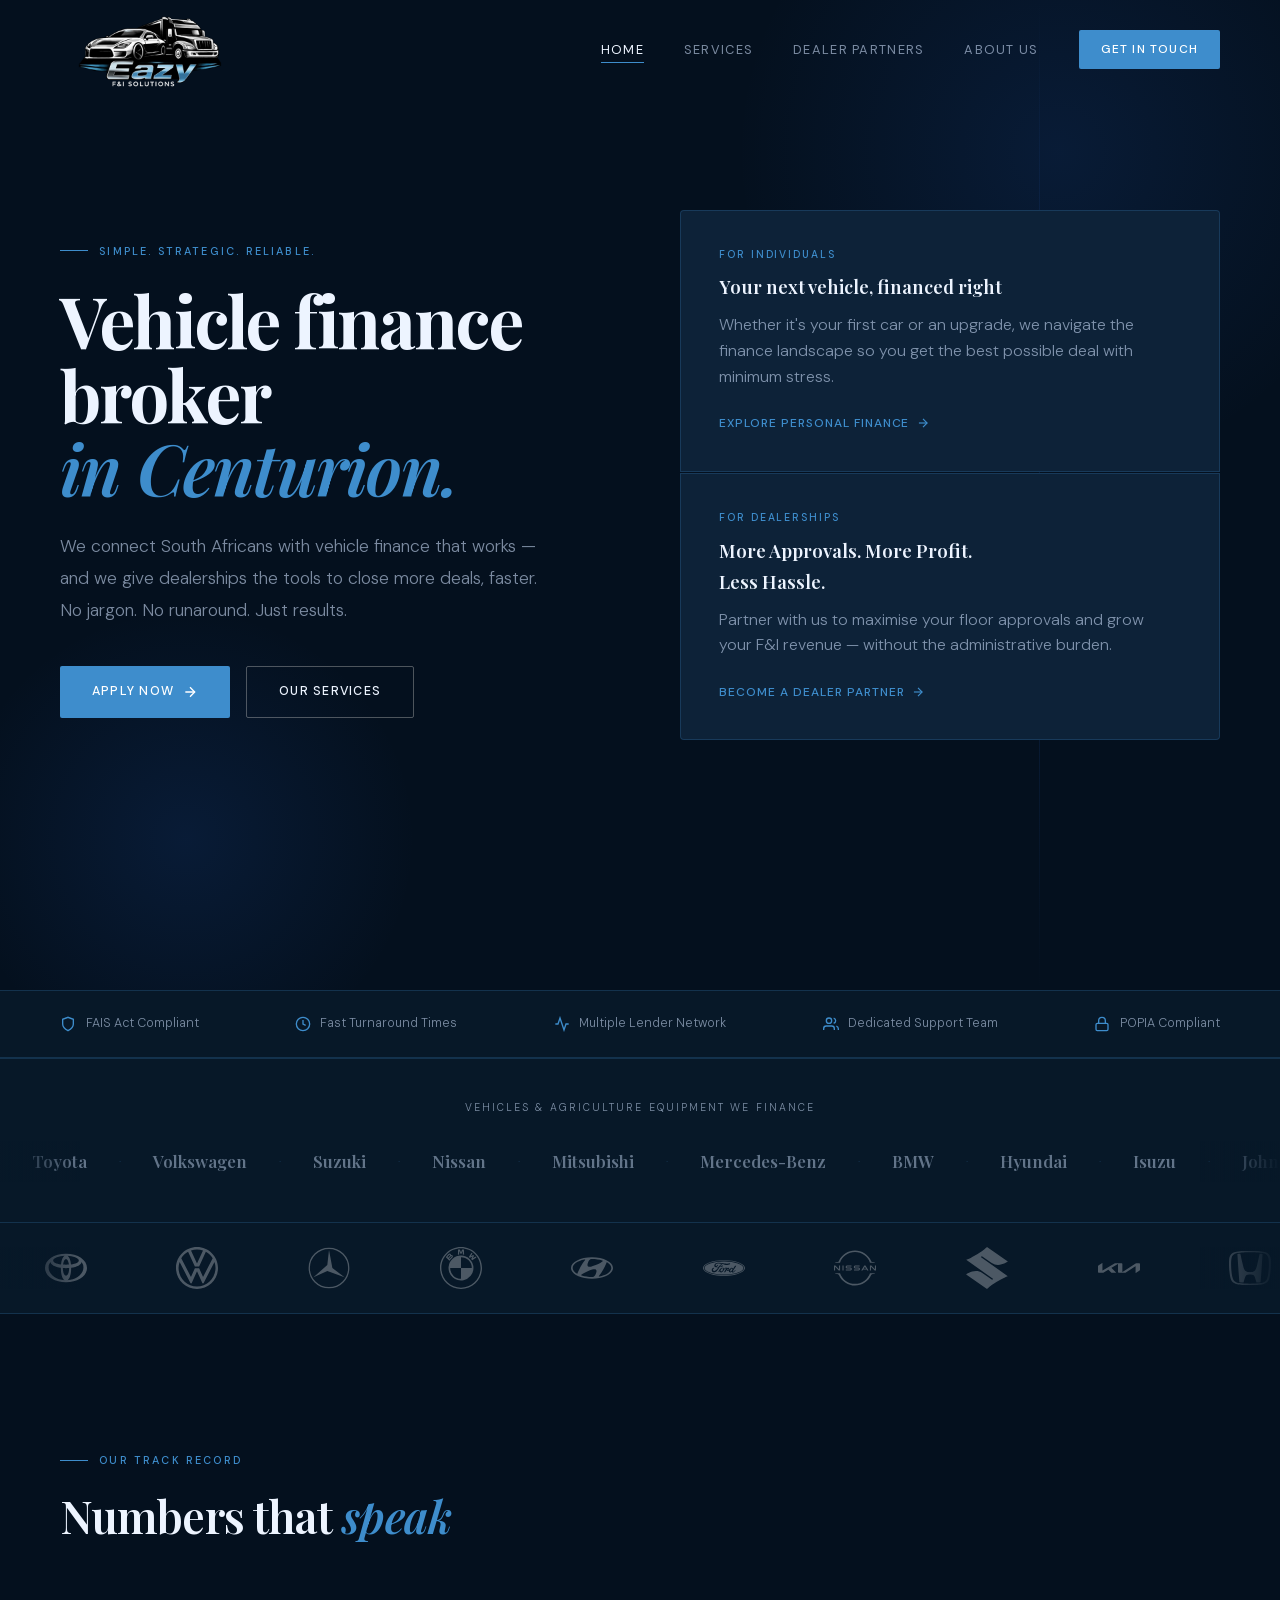
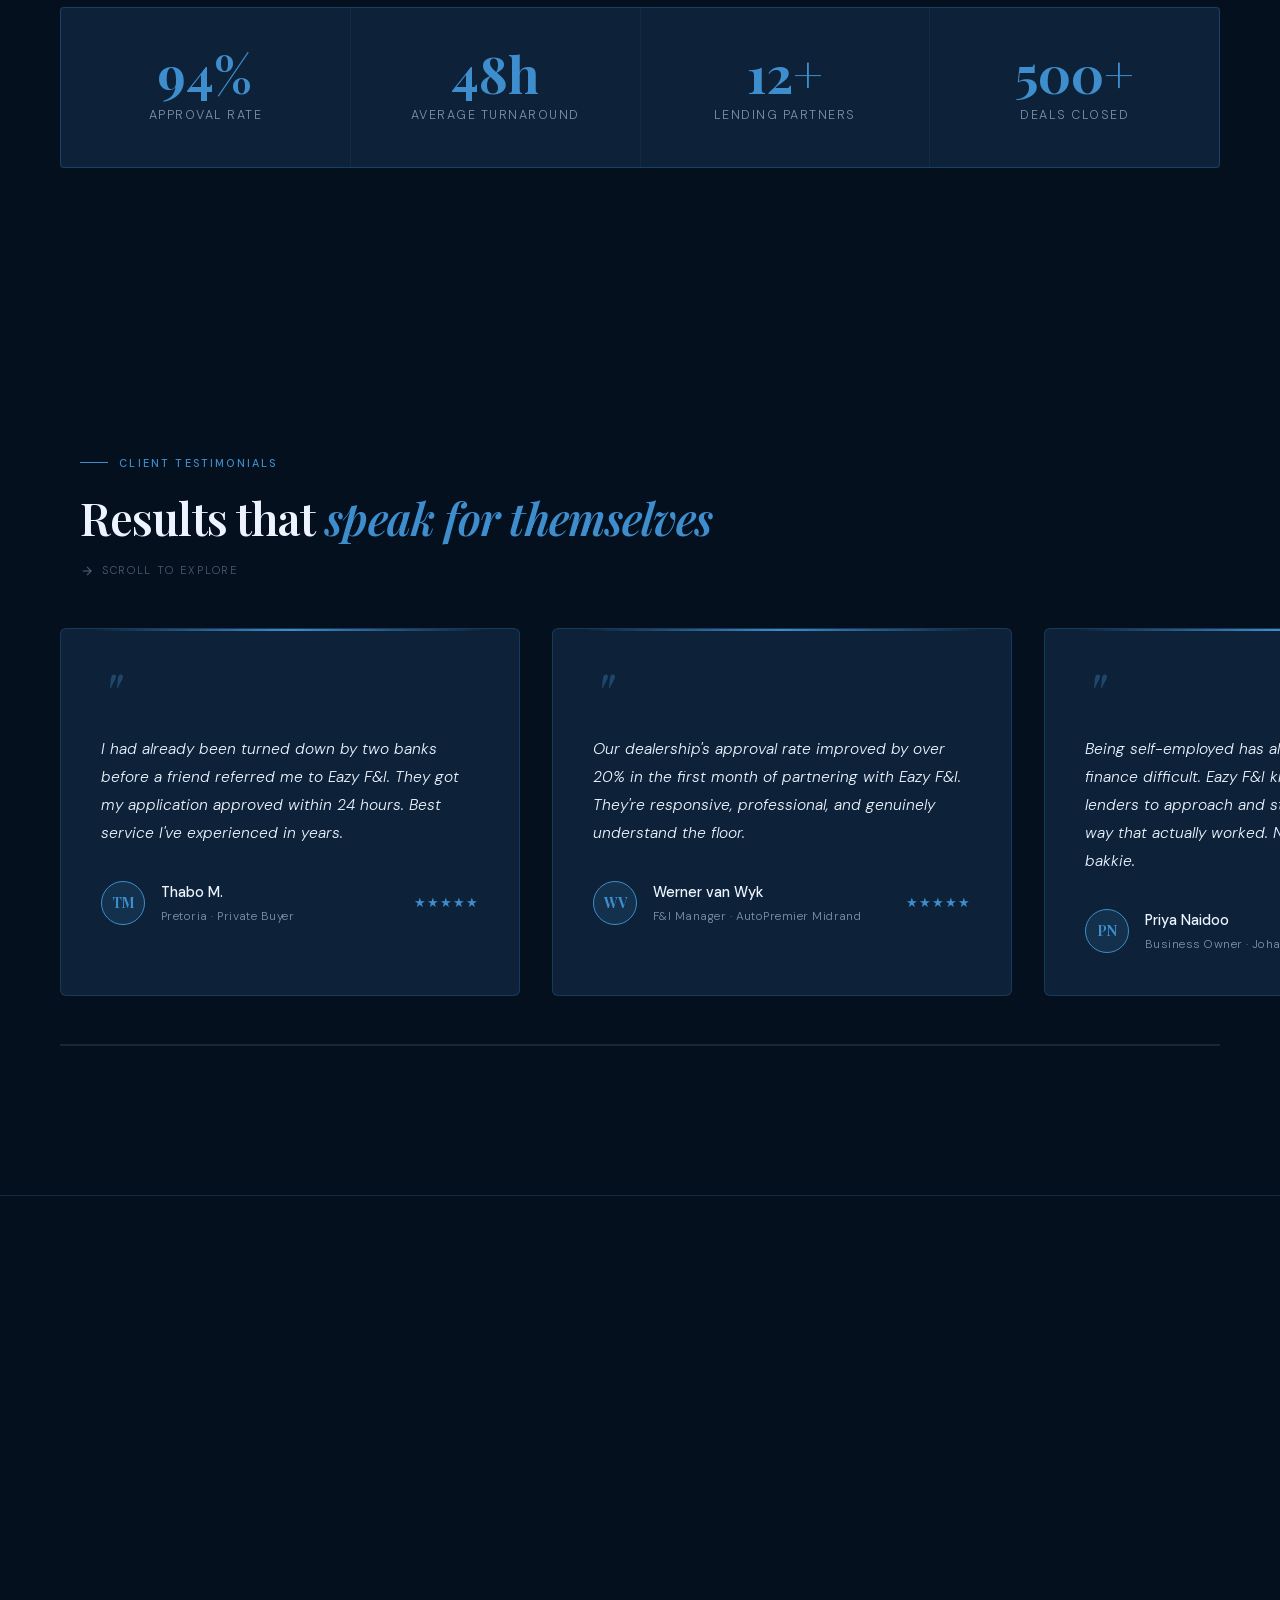
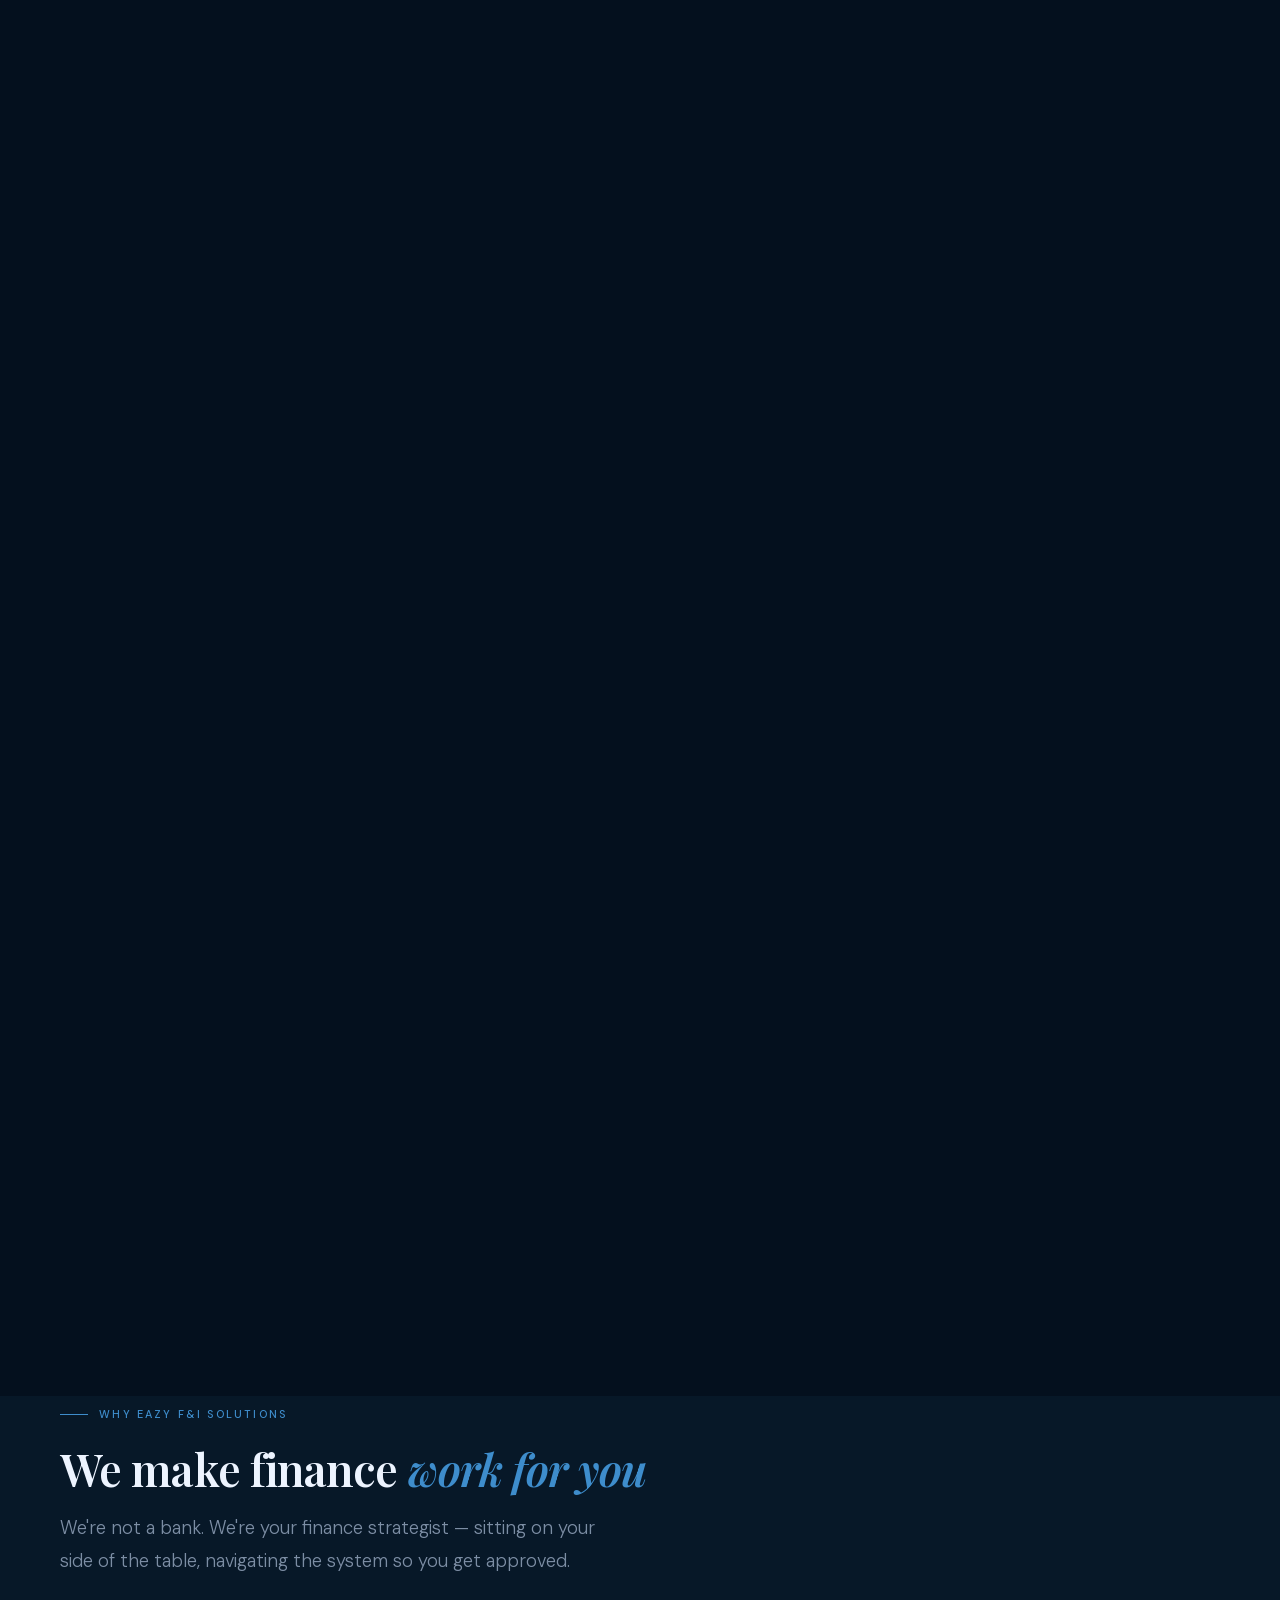
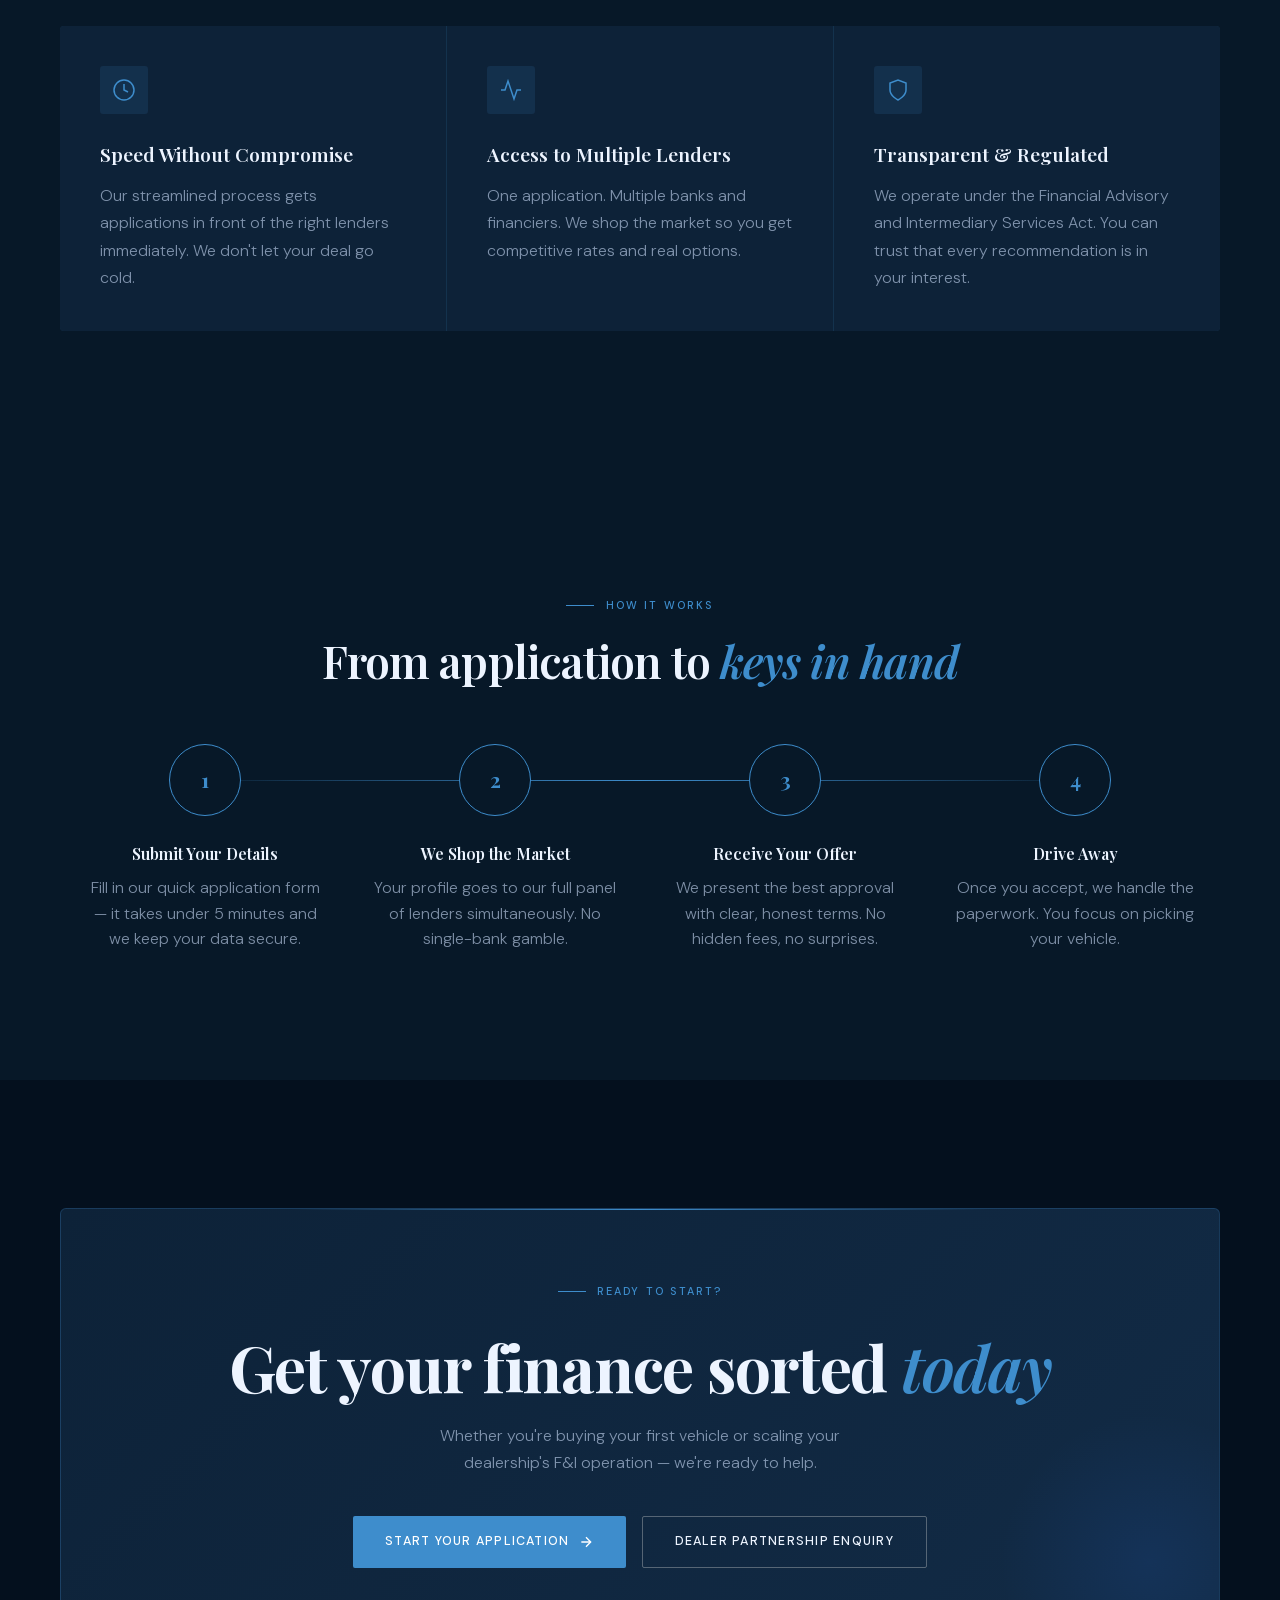
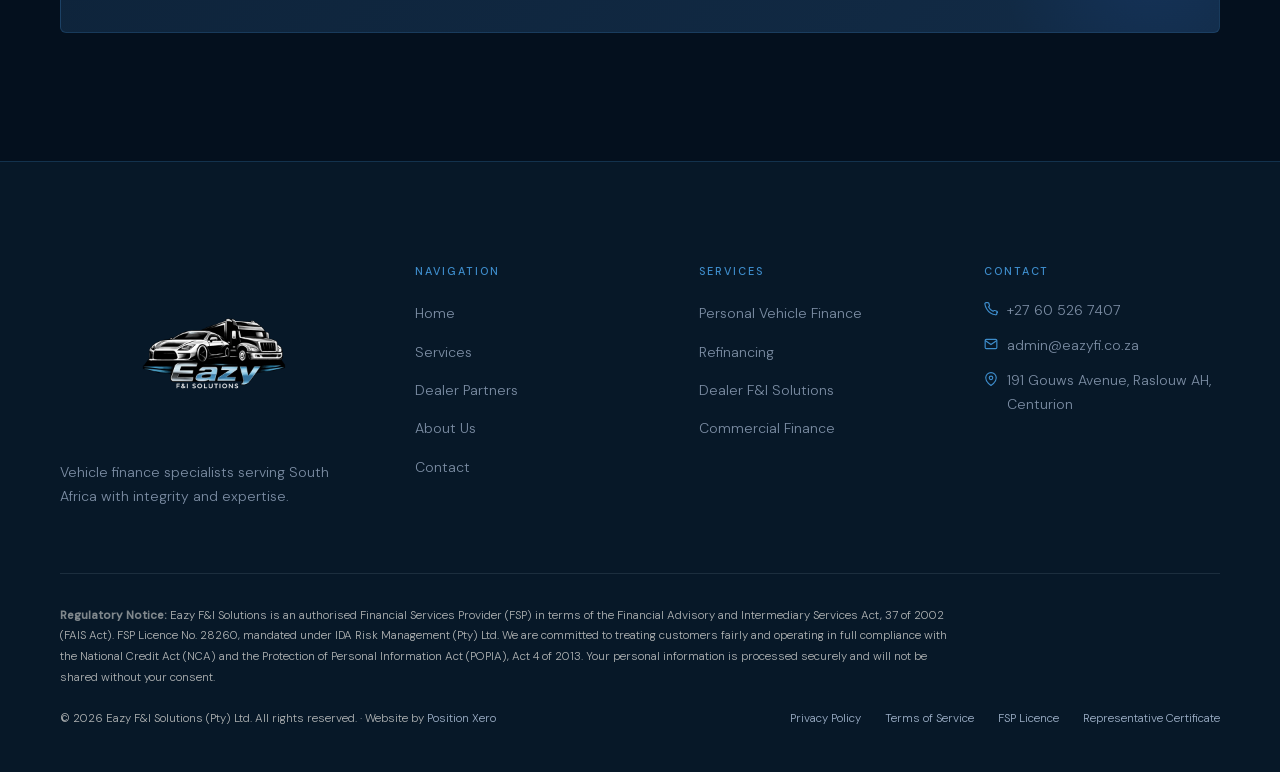
==== commit ec988e34: "Page speed: fonts served from this site instead of Google Fonts Playfair Display and DM Sans are Goo" ====
--- a/index.html
+++ b/index.html
@@ -25,15 +25,14 @@
   <meta name="twitter:title" content="Vehicle Finance Broker in Centurion | Eazy F&I Solutions" />
   <meta name="twitter:description" content="Eazy F&I Solutions in Centurion sends one application to multiple banks and financiers for new, used and business vehicle finance. Apply online." />
   <meta name="twitter:image" content="https://eazyfi.co.za/og-image.png" />
-  <link rel="stylesheet" href="css/styles.css?v=20261018b" />
+  <link rel="preload" href="/css/fonts/dm-sans-latin.woff2" as="font" type="font/woff2" crossorigin />
+  <link rel="preload" href="/css/fonts/playfair-display-latin.woff2" as="font" type="font/woff2" crossorigin />
+  <link rel="stylesheet" href="css/styles.css?v=20261018c" />
   <link rel="icon" href="favicon.ico?v=2" sizes="any" />
   <link rel="icon" type="image/png" sizes="32x32" href="favicon-32x32.png?v=2" />
   <link rel="icon" type="image/png" sizes="16x16" href="favicon-16x16.png?v=2" />
   <link rel="icon" type="image/png" sizes="192x192" href="favicon-192x192.png?v=2" />
   <link rel="apple-touch-icon" href="apple-touch-icon.png?v=2" />
-  <link rel="preconnect" href="https://fonts.googleapis.com" />
-  <link rel="preconnect" href="https://fonts.gstatic.com" crossorigin />
-  <link rel="stylesheet" href="https://fonts.googleapis.com/css2?family=Playfair+Display:ital,wght@0,400;0,600;0,700;1,400;1,600&family=DM+Sans:ital,opsz,wght@0,9..40,300;0,9..40,400;0,9..40,500;1,9..40,300&display=swap" />
   <style>
     /* ── HOME-SPECIFIC ── */
     .hero {
--- a/css/styles.css
+++ b/css/styles.css
@@ -1,3 +1,27 @@
+/* Fonts, served from this site (18 October 2026). These are Google Fonts' own
+   files and @font-face rules for the old fonts.googleapis.com link (Playfair
+   Display v40 and DM Sans v17, Latin and Latin Extended subsets), so the text
+   looks exactly as before. Pages no longer wait for a stylesheet from two
+   other servers before they can paint. */
+@font-face{font-family:'DM Sans';font-style:italic;font-weight:300;font-display:swap;src:url(/css/fonts/dm-sans-italic-latin-ext.woff2) format('woff2');unicode-range:U+0100-02BA, U+02BD-02C5, U+02C7-02CC, U+02CE-02D7, U+02DD-02FF, U+0304, U+0308, U+0329, U+1D00-1DBF, U+1E00-1E9F, U+1EF2-1EFF, U+2020, U+20A0-20AB, U+20AD-20C4, U+2113, U+2C60-2C7F, U+A720-A7FF}
+@font-face{font-family:'DM Sans';font-style:italic;font-weight:300;font-display:swap;src:url(/css/fonts/dm-sans-italic-latin.woff2) format('woff2');unicode-range:U+0000-00FF, U+0131, U+0152-0153, U+02BB-02BC, U+02C6, U+02DA, U+02DC, U+0304, U+0308, U+0329, U+2000-206F, U+20AC, U+2122, U+2191, U+2193, U+2212, U+2215, U+FEFF, U+FFFD}
+@font-face{font-family:'DM Sans';font-style:normal;font-weight:300;font-display:swap;src:url(/css/fonts/dm-sans-latin-ext.woff2) format('woff2');unicode-range:U+0100-02BA, U+02BD-02C5, U+02C7-02CC, U+02CE-02D7, U+02DD-02FF, U+0304, U+0308, U+0329, U+1D00-1DBF, U+1E00-1E9F, U+1EF2-1EFF, U+2020, U+20A0-20AB, U+20AD-20C4, U+2113, U+2C60-2C7F, U+A720-A7FF}
+@font-face{font-family:'DM Sans';font-style:normal;font-weight:300;font-display:swap;src:url(/css/fonts/dm-sans-latin.woff2) format('woff2');unicode-range:U+0000-00FF, U+0131, U+0152-0153, U+02BB-02BC, U+02C6, U+02DA, U+02DC, U+0304, U+0308, U+0329, U+2000-206F, U+20AC, U+2122, U+2191, U+2193, U+2212, U+2215, U+FEFF, U+FFFD}
+@font-face{font-family:'DM Sans';font-style:normal;font-weight:400;font-display:swap;src:url(/css/fonts/dm-sans-latin-ext.woff2) format('woff2');unicode-range:U+0100-02BA, U+02BD-02C5, U+02C7-02CC, U+02CE-02D7, U+02DD-02FF, U+0304, U+0308, U+0329, U+1D00-1DBF, U+1E00-1E9F, U+1EF2-1EFF, U+2020, U+20A0-20AB, U+20AD-20C4, U+2113, U+2C60-2C7F, U+A720-A7FF}
+@font-face{font-family:'DM Sans';font-style:normal;font-weight:400;font-display:swap;src:url(/css/fonts/dm-sans-latin.woff2) format('woff2');unicode-range:U+0000-00FF, U+0131, U+0152-0153, U+02BB-02BC, U+02C6, U+02DA, U+02DC, U+0304, U+0308, U+0329, U+2000-206F, U+20AC, U+2122, U+2191, U+2193, U+2212, U+2215, U+FEFF, U+FFFD}
+@font-face{font-family:'DM Sans';font-style:normal;font-weight:500;font-display:swap;src:url(/css/fonts/dm-sans-latin-ext.woff2) format('woff2');unicode-range:U+0100-02BA, U+02BD-02C5, U+02C7-02CC, U+02CE-02D7, U+02DD-02FF, U+0304, U+0308, U+0329, U+1D00-1DBF, U+1E00-1E9F, U+1EF2-1EFF, U+2020, U+20A0-20AB, U+20AD-20C4, U+2113, U+2C60-2C7F, U+A720-A7FF}
+@font-face{font-family:'DM Sans';font-style:normal;font-weight:500;font-display:swap;src:url(/css/fonts/dm-sans-latin.woff2) format('woff2');unicode-range:U+0000-00FF, U+0131, U+0152-0153, U+02BB-02BC, U+02C6, U+02DA, U+02DC, U+0304, U+0308, U+0329, U+2000-206F, U+20AC, U+2122, U+2191, U+2193, U+2212, U+2215, U+FEFF, U+FFFD}
+@font-face{font-family:'Playfair Display';font-style:italic;font-weight:400;font-display:swap;src:url(/css/fonts/playfair-display-italic-latin-ext.woff2) format('woff2');unicode-range:U+0100-02BA, U+02BD-02C5, U+02C7-02CC, U+02CE-02D7, U+02DD-02FF, U+0304, U+0308, U+0329, U+1D00-1DBF, U+1E00-1E9F, U+1EF2-1EFF, U+2020, U+20A0-20AB, U+20AD-20C4, U+2113, U+2C60-2C7F, U+A720-A7FF}
+@font-face{font-family:'Playfair Display';font-style:italic;font-weight:400;font-display:swap;src:url(/css/fonts/playfair-display-italic-latin.woff2) format('woff2');unicode-range:U+0000-00FF, U+0131, U+0152-0153, U+02BB-02BC, U+02C6, U+02DA, U+02DC, U+0304, U+0308, U+0329, U+2000-206F, U+20AC, U+2122, U+2191, U+2193, U+2212, U+2215, U+FEFF, U+FFFD}
+@font-face{font-family:'Playfair Display';font-style:italic;font-weight:600;font-display:swap;src:url(/css/fonts/playfair-display-italic-latin-ext.woff2) format('woff2');unicode-range:U+0100-02BA, U+02BD-02C5, U+02C7-02CC, U+02CE-02D7, U+02DD-02FF, U+0304, U+0308, U+0329, U+1D00-1DBF, U+1E00-1E9F, U+1EF2-1EFF, U+2020, U+20A0-20AB, U+20AD-20C4, U+2113, U+2C60-2C7F, U+A720-A7FF}
+@font-face{font-family:'Playfair Display';font-style:italic;font-weight:600;font-display:swap;src:url(/css/fonts/playfair-display-italic-latin.woff2) format('woff2');unicode-range:U+0000-00FF, U+0131, U+0152-0153, U+02BB-02BC, U+02C6, U+02DA, U+02DC, U+0304, U+0308, U+0329, U+2000-206F, U+20AC, U+2122, U+2191, U+2193, U+2212, U+2215, U+FEFF, U+FFFD}
+@font-face{font-family:'Playfair Display';font-style:normal;font-weight:400;font-display:swap;src:url(/css/fonts/playfair-display-latin-ext.woff2) format('woff2');unicode-range:U+0100-02BA, U+02BD-02C5, U+02C7-02CC, U+02CE-02D7, U+02DD-02FF, U+0304, U+0308, U+0329, U+1D00-1DBF, U+1E00-1E9F, U+1EF2-1EFF, U+2020, U+20A0-20AB, U+20AD-20C4, U+2113, U+2C60-2C7F, U+A720-A7FF}
+@font-face{font-family:'Playfair Display';font-style:normal;font-weight:400;font-display:swap;src:url(/css/fonts/playfair-display-latin.woff2) format('woff2');unicode-range:U+0000-00FF, U+0131, U+0152-0153, U+02BB-02BC, U+02C6, U+02DA, U+02DC, U+0304, U+0308, U+0329, U+2000-206F, U+20AC, U+2122, U+2191, U+2193, U+2212, U+2215, U+FEFF, U+FFFD}
+@font-face{font-family:'Playfair Display';font-style:normal;font-weight:600;font-display:swap;src:url(/css/fonts/playfair-display-latin-ext.woff2) format('woff2');unicode-range:U+0100-02BA, U+02BD-02C5, U+02C7-02CC, U+02CE-02D7, U+02DD-02FF, U+0304, U+0308, U+0329, U+1D00-1DBF, U+1E00-1E9F, U+1EF2-1EFF, U+2020, U+20A0-20AB, U+20AD-20C4, U+2113, U+2C60-2C7F, U+A720-A7FF}
+@font-face{font-family:'Playfair Display';font-style:normal;font-weight:600;font-display:swap;src:url(/css/fonts/playfair-display-latin.woff2) format('woff2');unicode-range:U+0000-00FF, U+0131, U+0152-0153, U+02BB-02BC, U+02C6, U+02DA, U+02DC, U+0304, U+0308, U+0329, U+2000-206F, U+20AC, U+2122, U+2191, U+2193, U+2212, U+2215, U+FEFF, U+FFFD}
+@font-face{font-family:'Playfair Display';font-style:normal;font-weight:700;font-display:swap;src:url(/css/fonts/playfair-display-latin-ext.woff2) format('woff2');unicode-range:U+0100-02BA, U+02BD-02C5, U+02C7-02CC, U+02CE-02D7, U+02DD-02FF, U+0304, U+0308, U+0329, U+1D00-1DBF, U+1E00-1E9F, U+1EF2-1EFF, U+2020, U+20A0-20AB, U+20AD-20C4, U+2113, U+2C60-2C7F, U+A720-A7FF}
+@font-face{font-family:'Playfair Display';font-style:normal;font-weight:700;font-display:swap;src:url(/css/fonts/playfair-display-latin.woff2) format('woff2');unicode-range:U+0000-00FF, U+0131, U+0152-0153, U+02BB-02BC, U+02C6, U+02DA, U+02DC, U+0304, U+0308, U+0329, U+2000-206F, U+20AC, U+2122, U+2191, U+2193, U+2212, U+2215, U+FEFF, U+FFFD}
+
 /* ============================================================
    CORE VARIABLES & RESET
    ============================================================ */
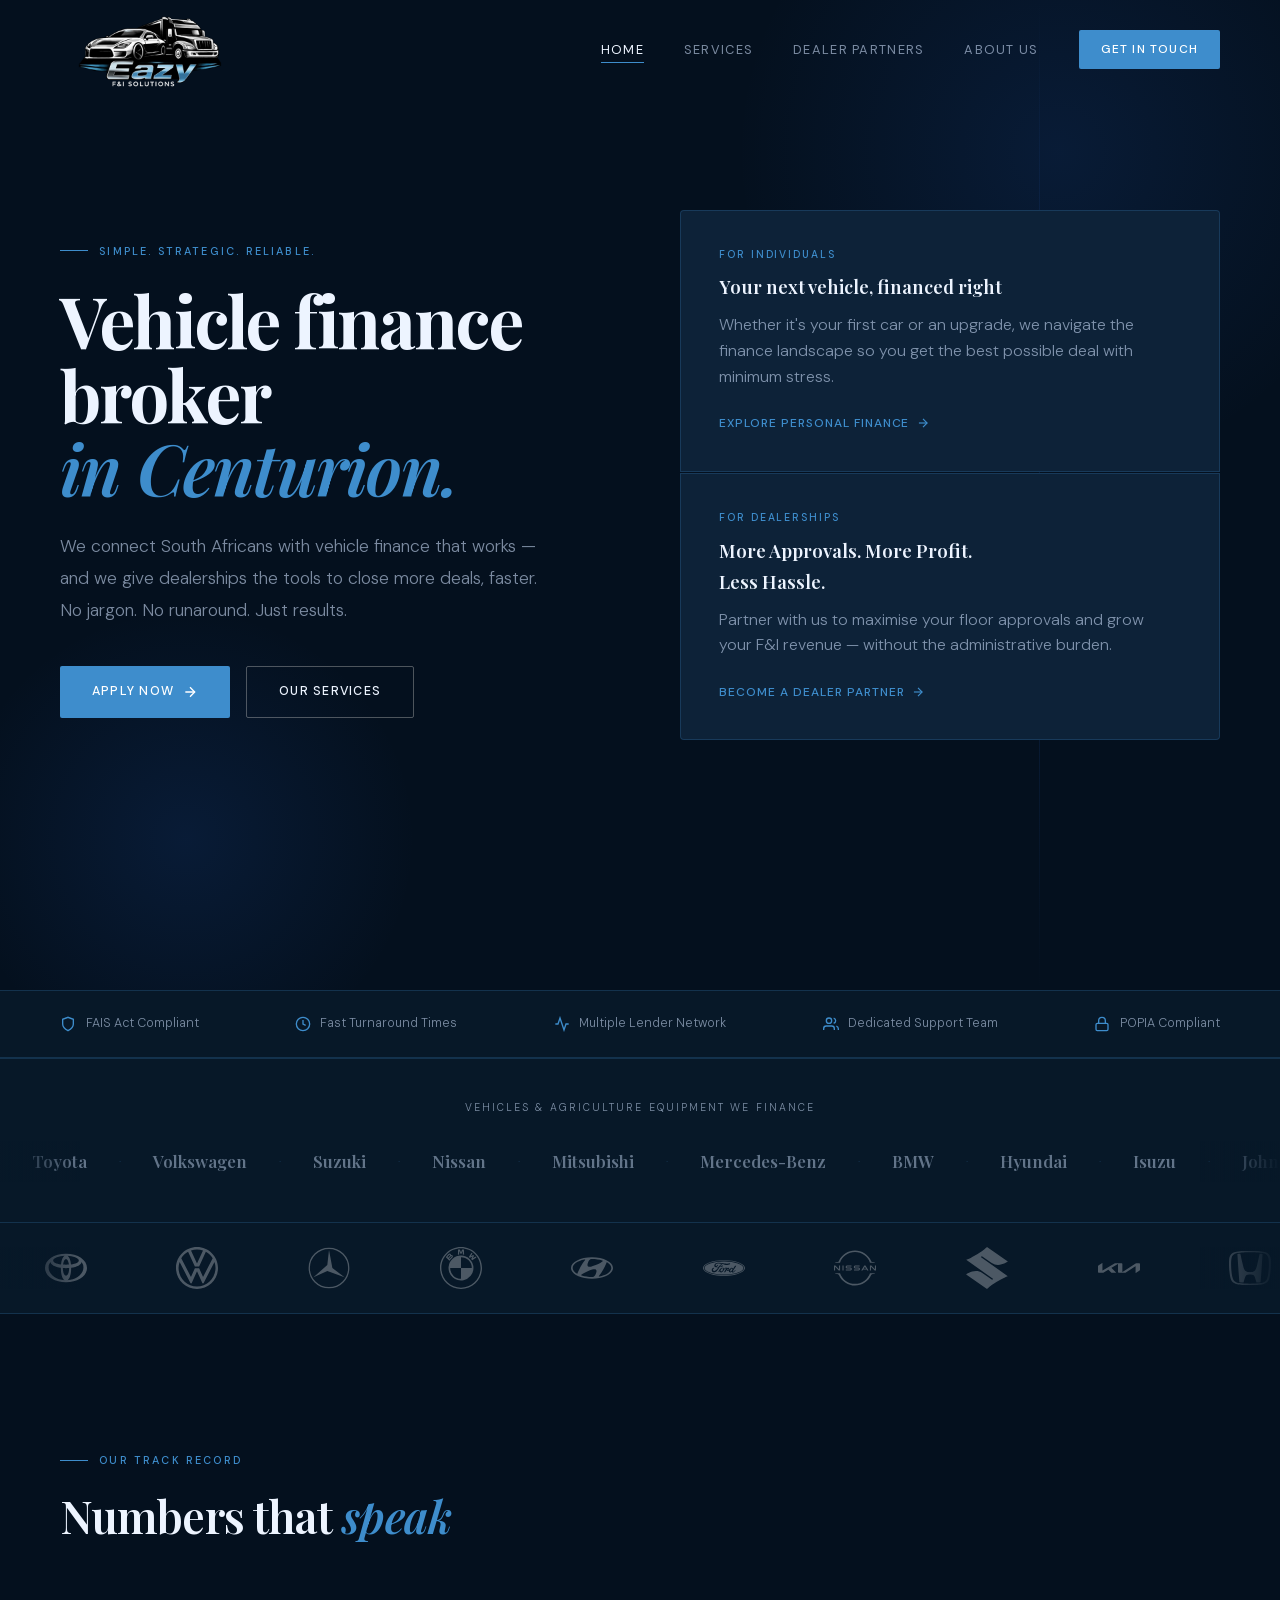
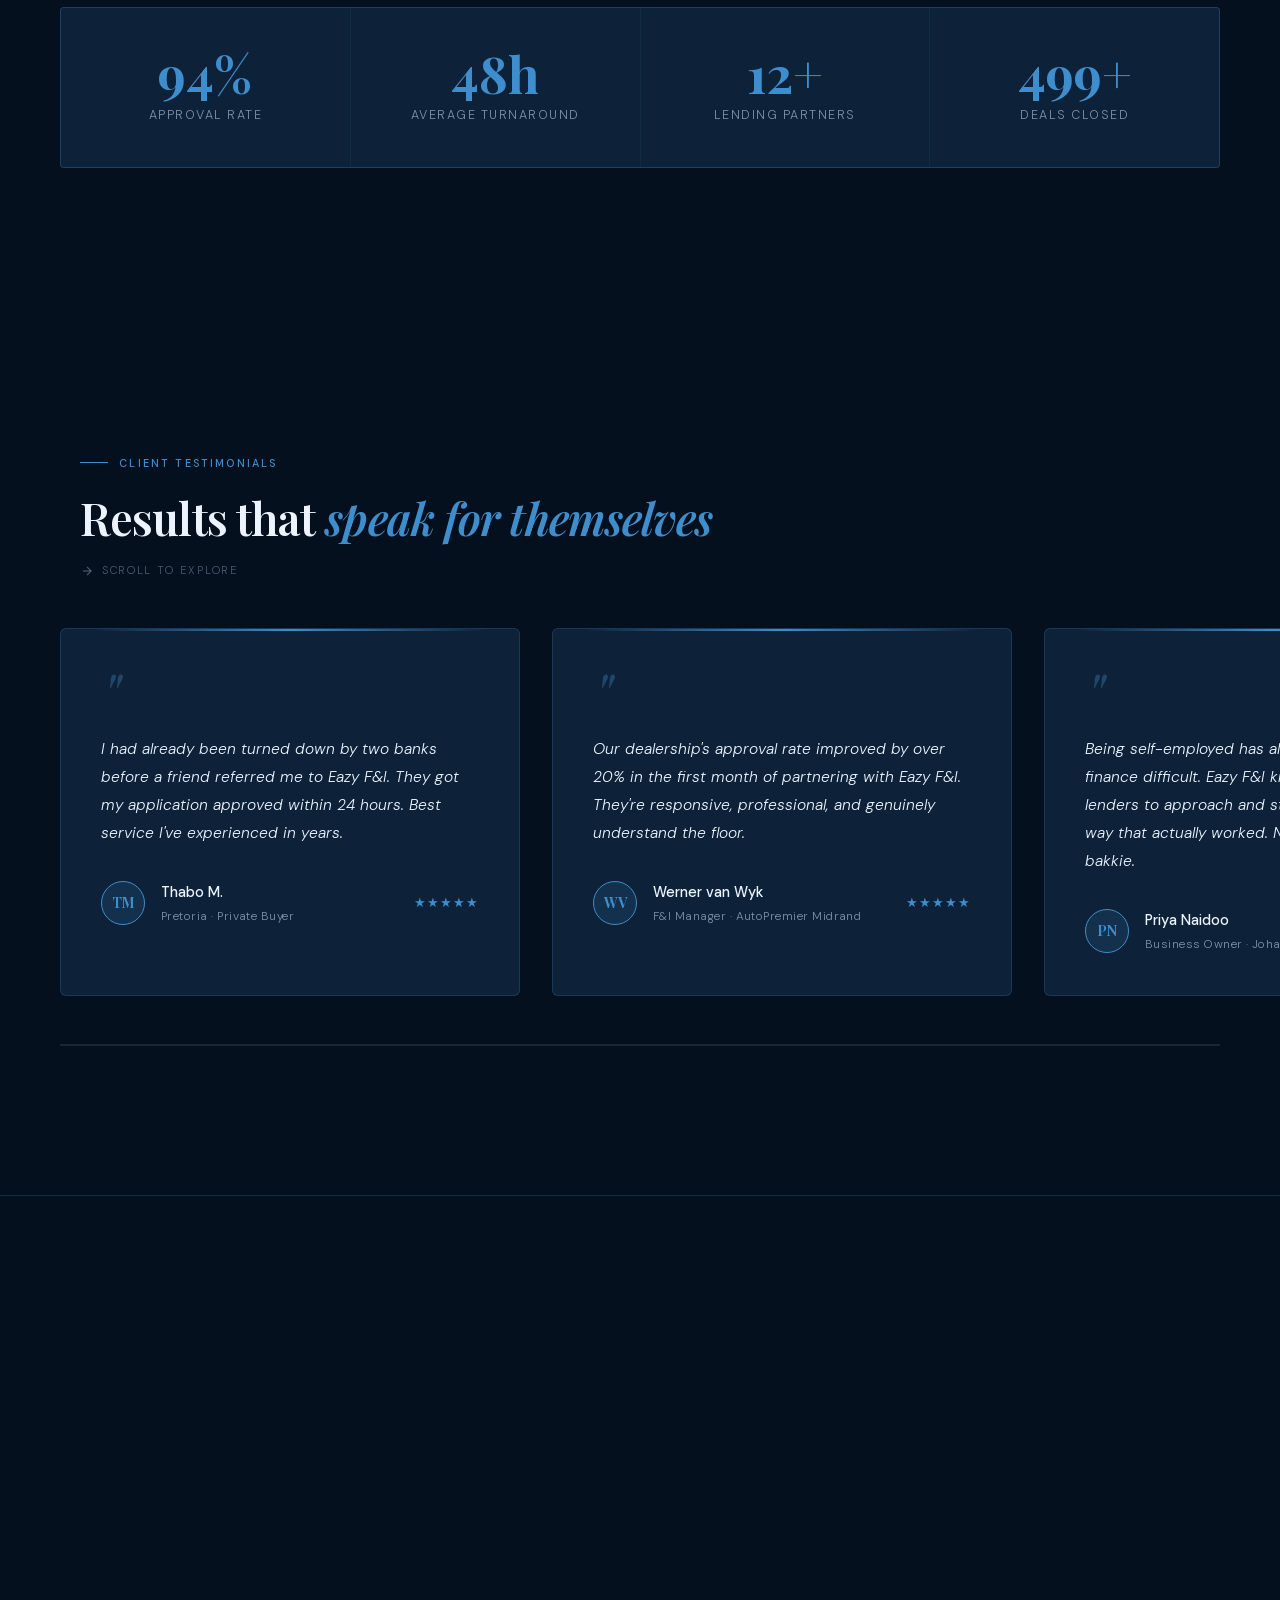
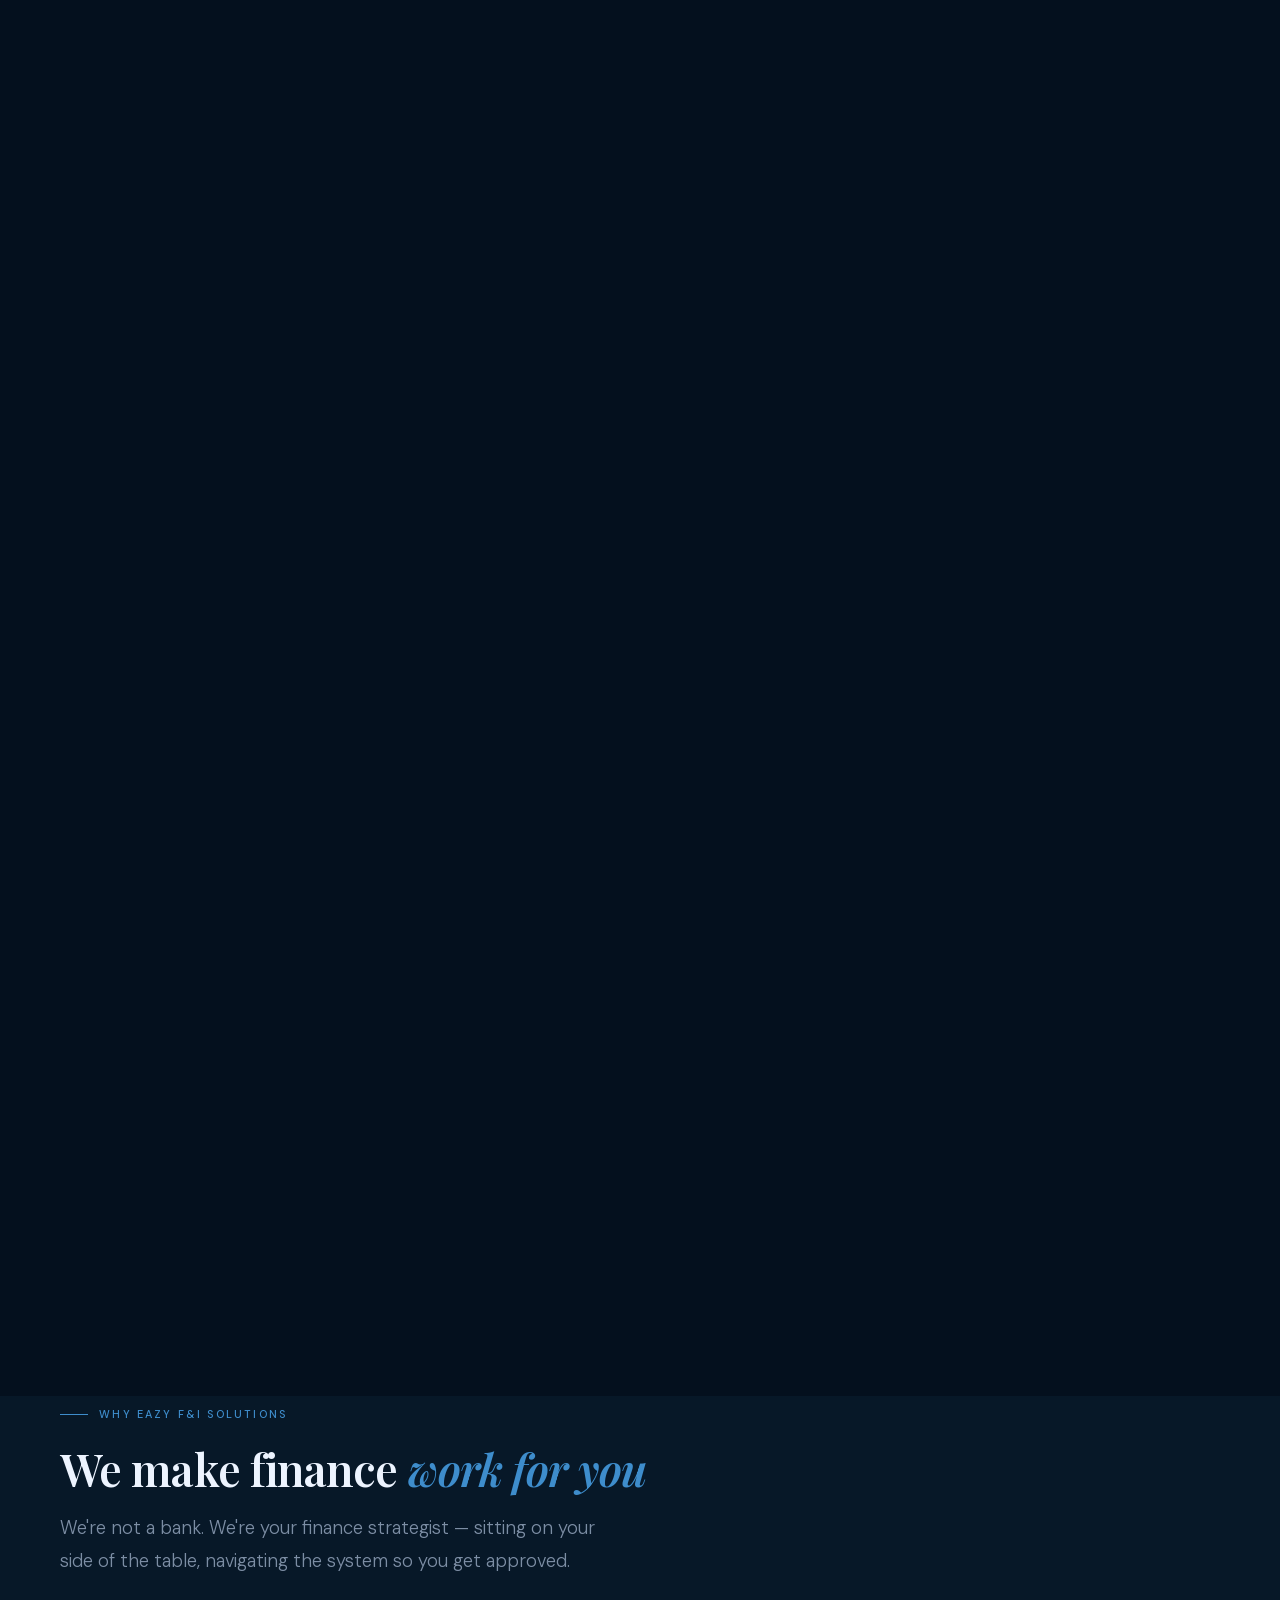
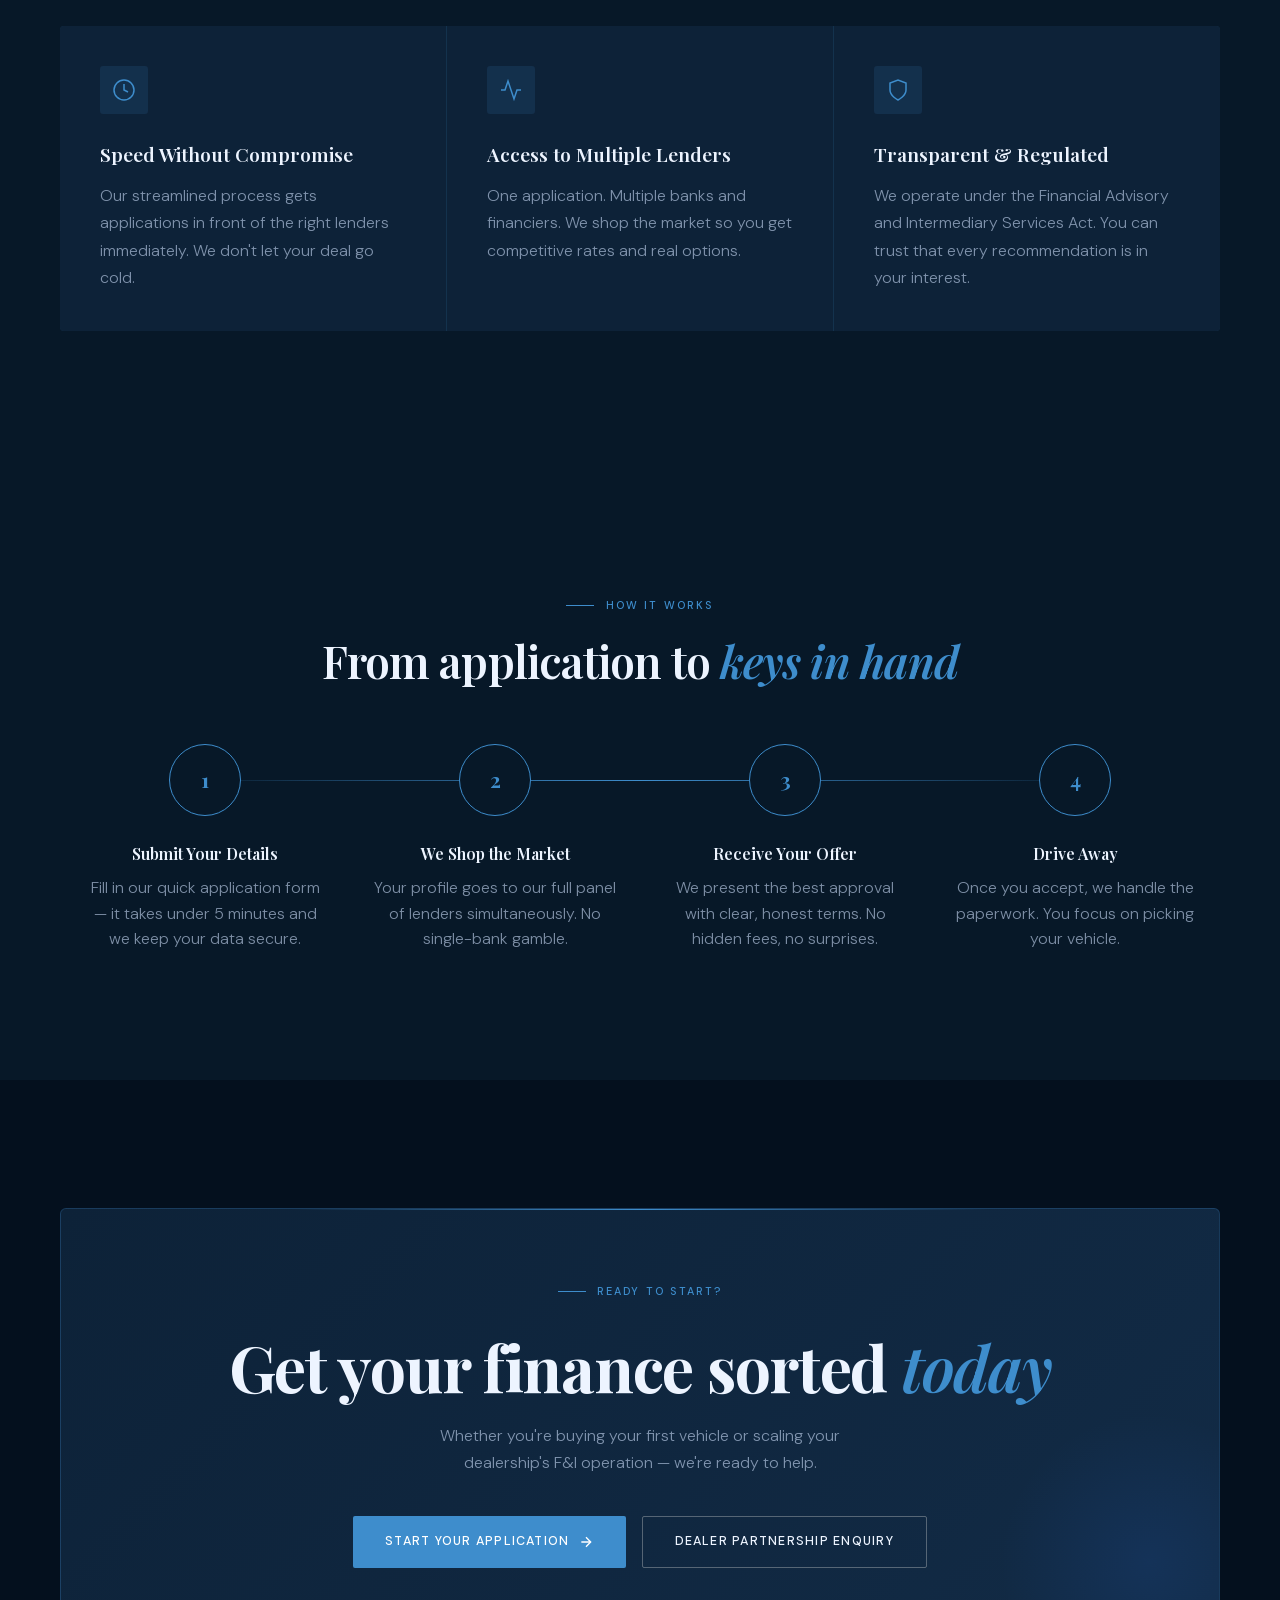
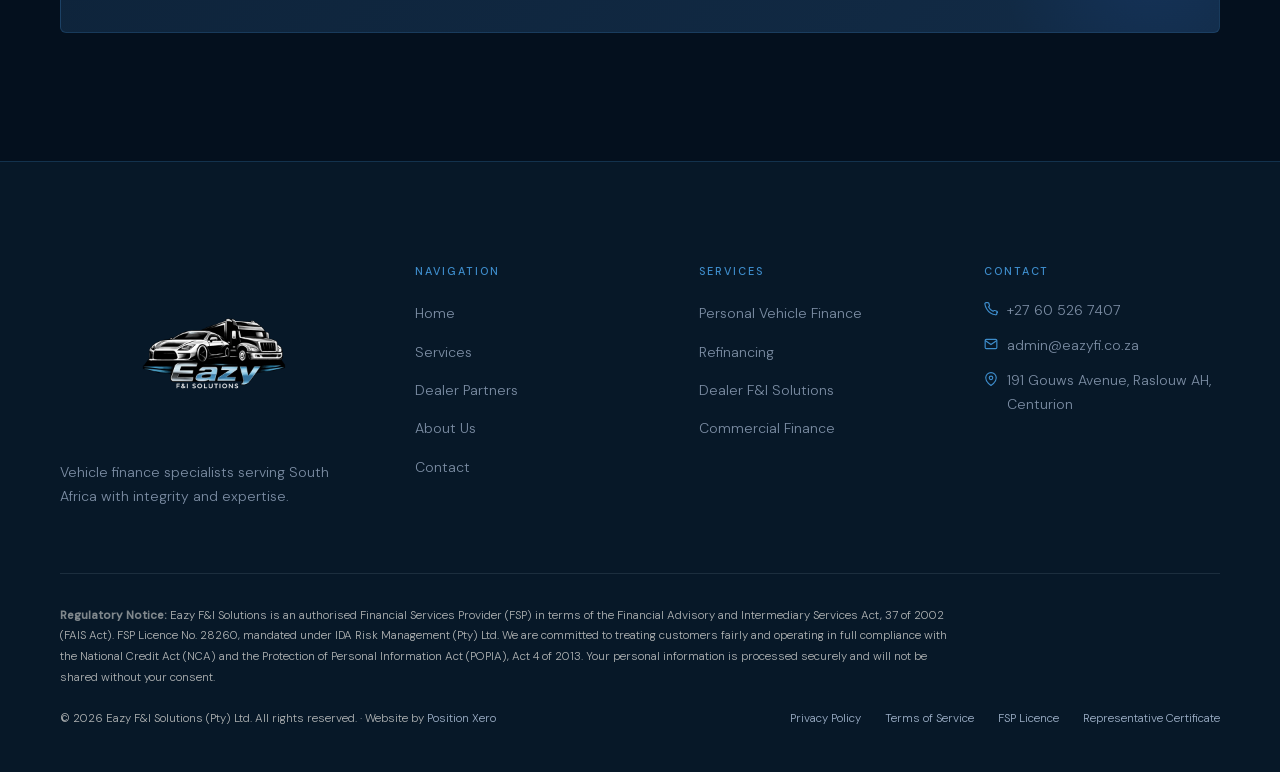
==== commit 5697e4e9: "Fonts: no font preload after all Live Lighthouse with the heading-face preload: homepage 94.5 and /s" ====
--- a/index.html
+++ b/index.html
@@ -25,8 +25,6 @@
   <meta name="twitter:title" content="Vehicle Finance Broker in Centurion | Eazy F&I Solutions" />
   <meta name="twitter:description" content="Eazy F&I Solutions in Centurion sends one application to multiple banks and financiers for new, used and business vehicle finance. Apply online." />
   <meta name="twitter:image" content="https://eazyfi.co.za/og-image.png" />
-  <link rel="preload" href="/css/fonts/dm-sans-latin.woff2" as="font" type="font/woff2" crossorigin />
-  <link rel="preload" href="/css/fonts/playfair-display-latin.woff2" as="font" type="font/woff2" crossorigin />
   <link rel="stylesheet" href="css/styles.css?v=20261018c" />
   <link rel="icon" href="favicon.ico?v=2" sizes="any" />
   <link rel="icon" type="image/png" sizes="32x32" href="favicon-32x32.png?v=2" />
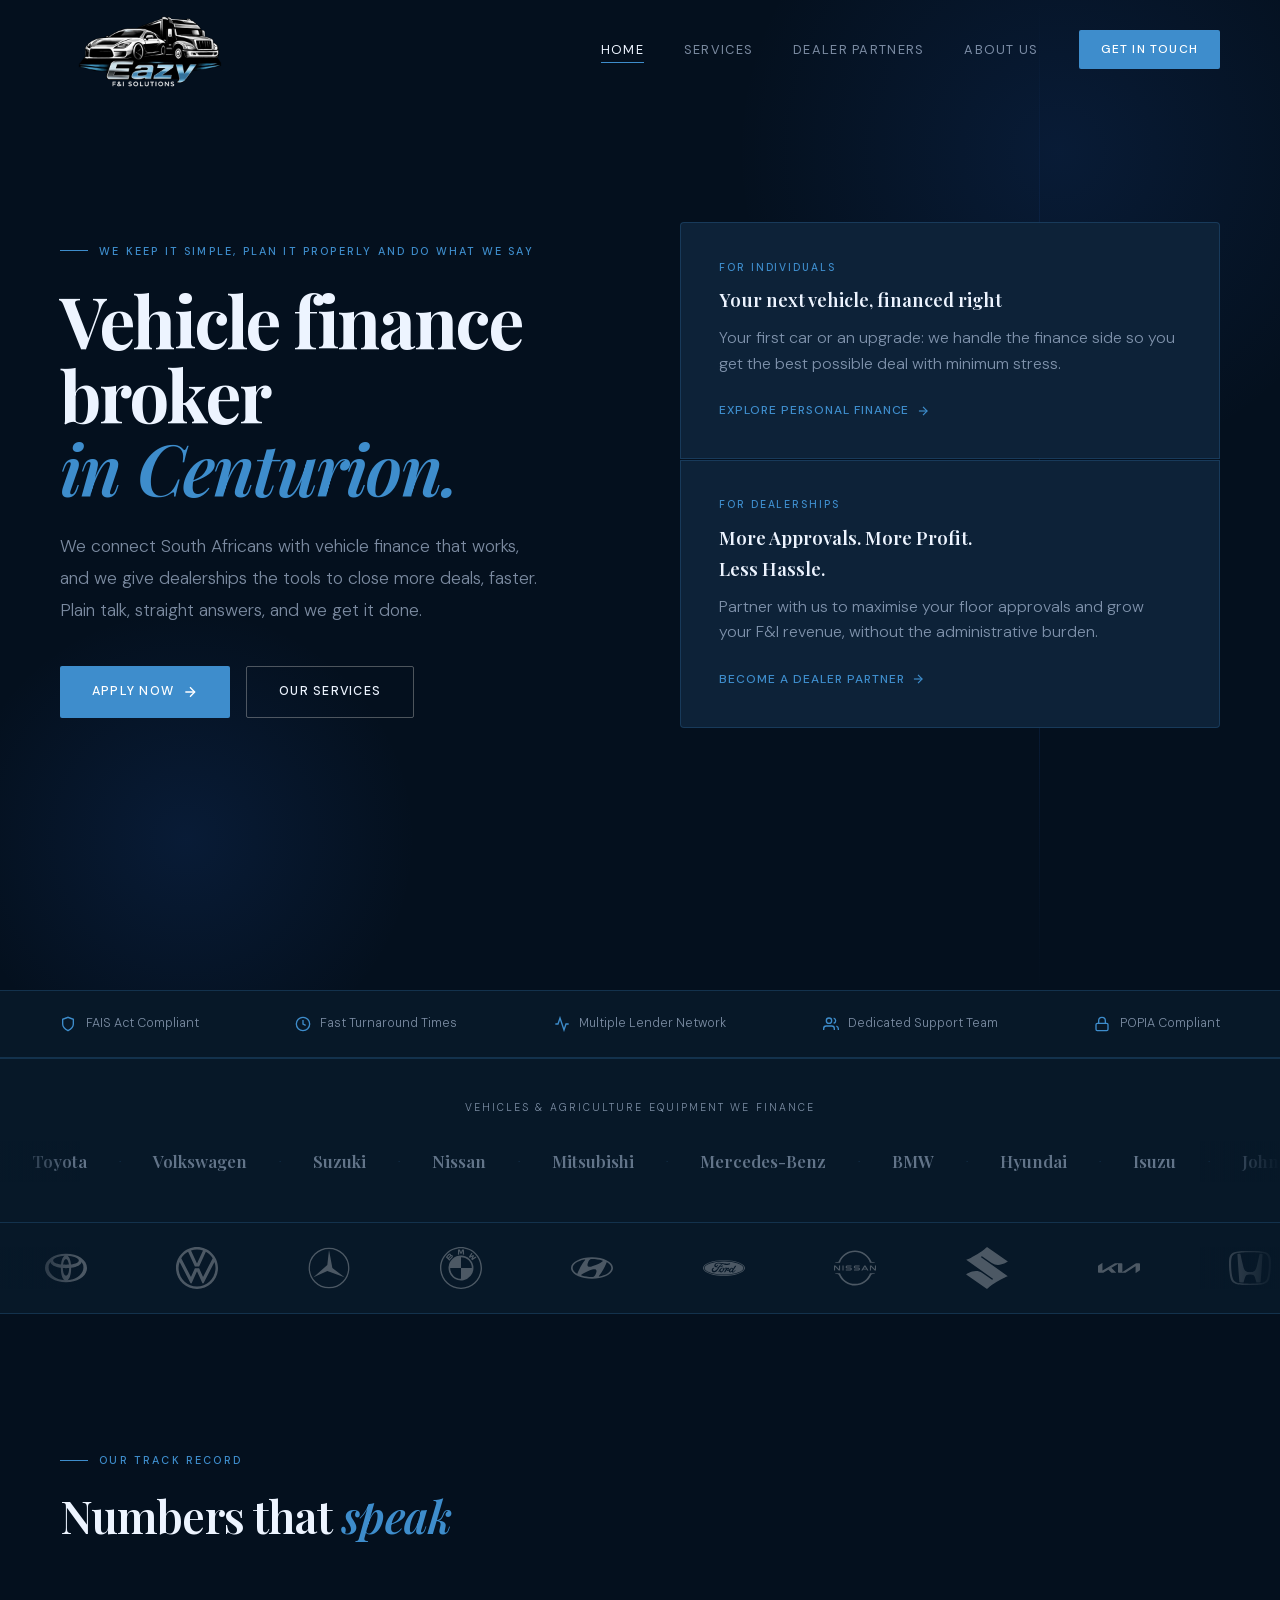
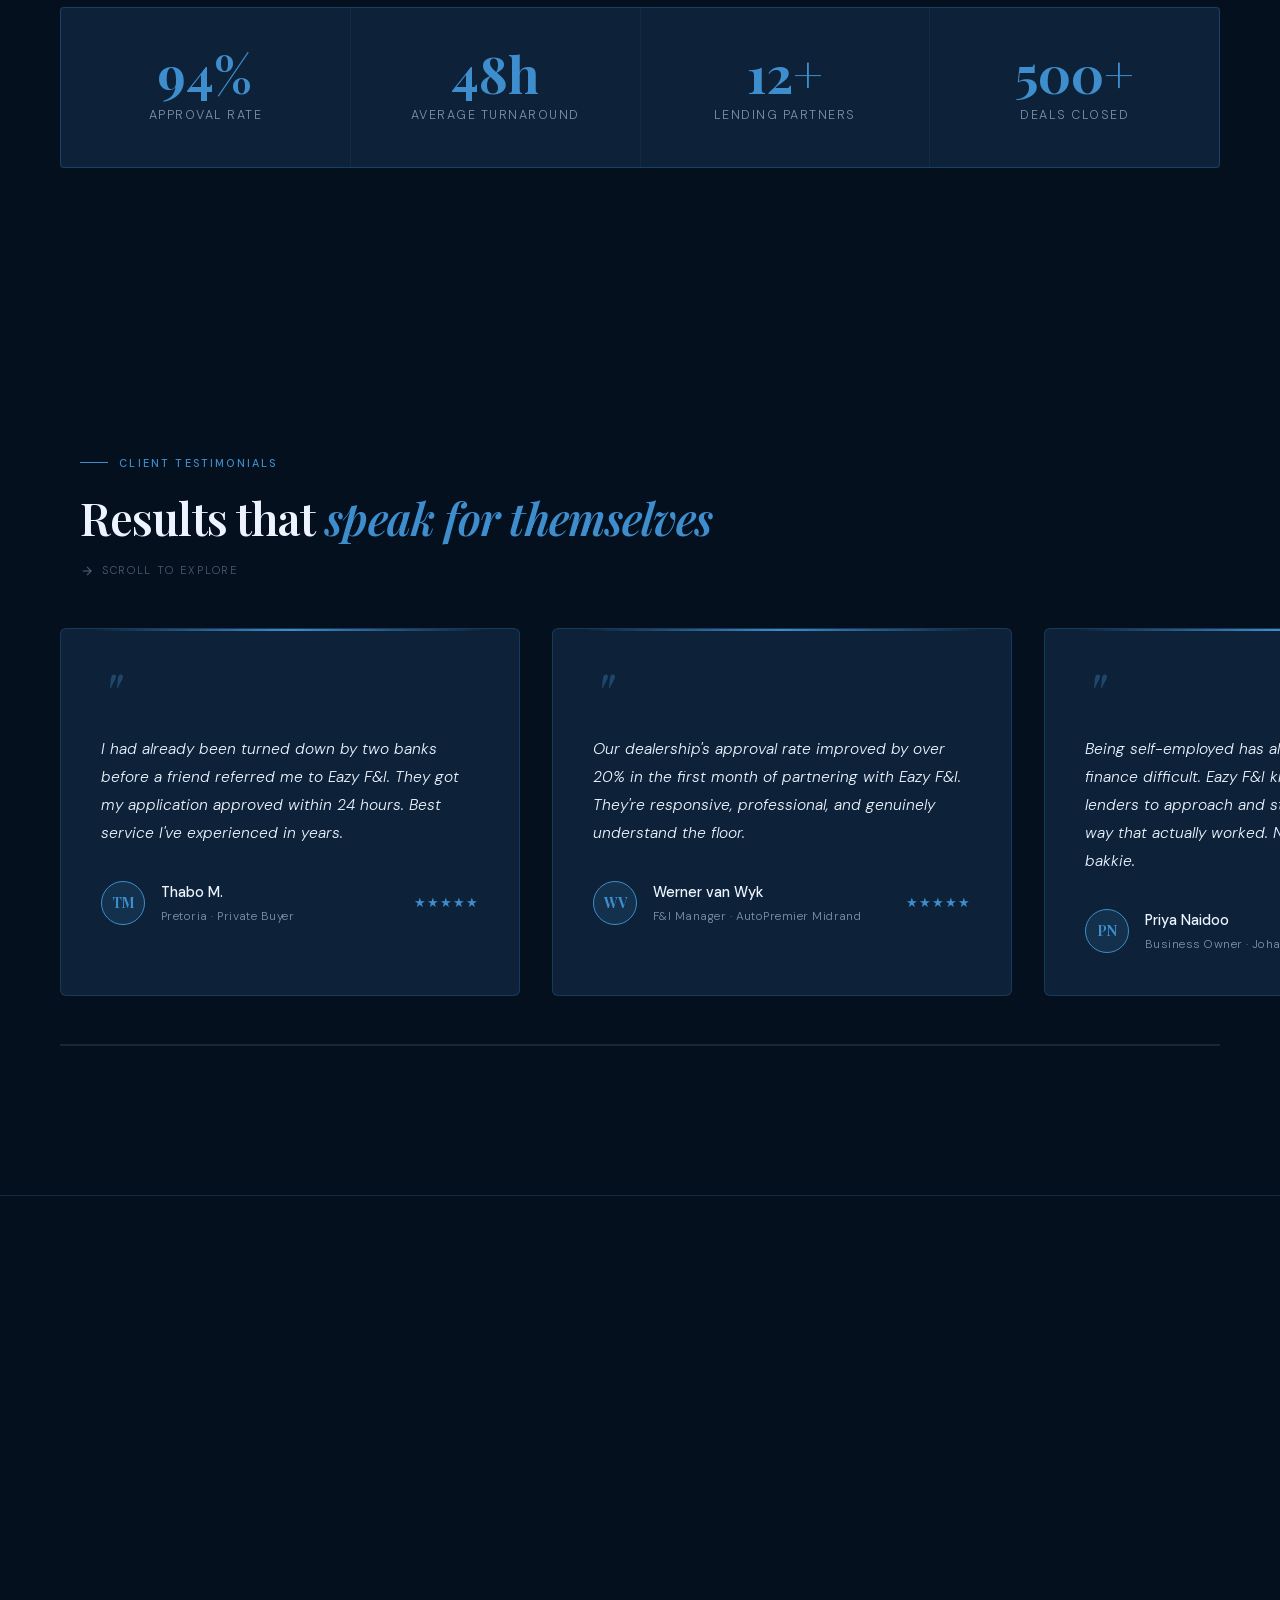
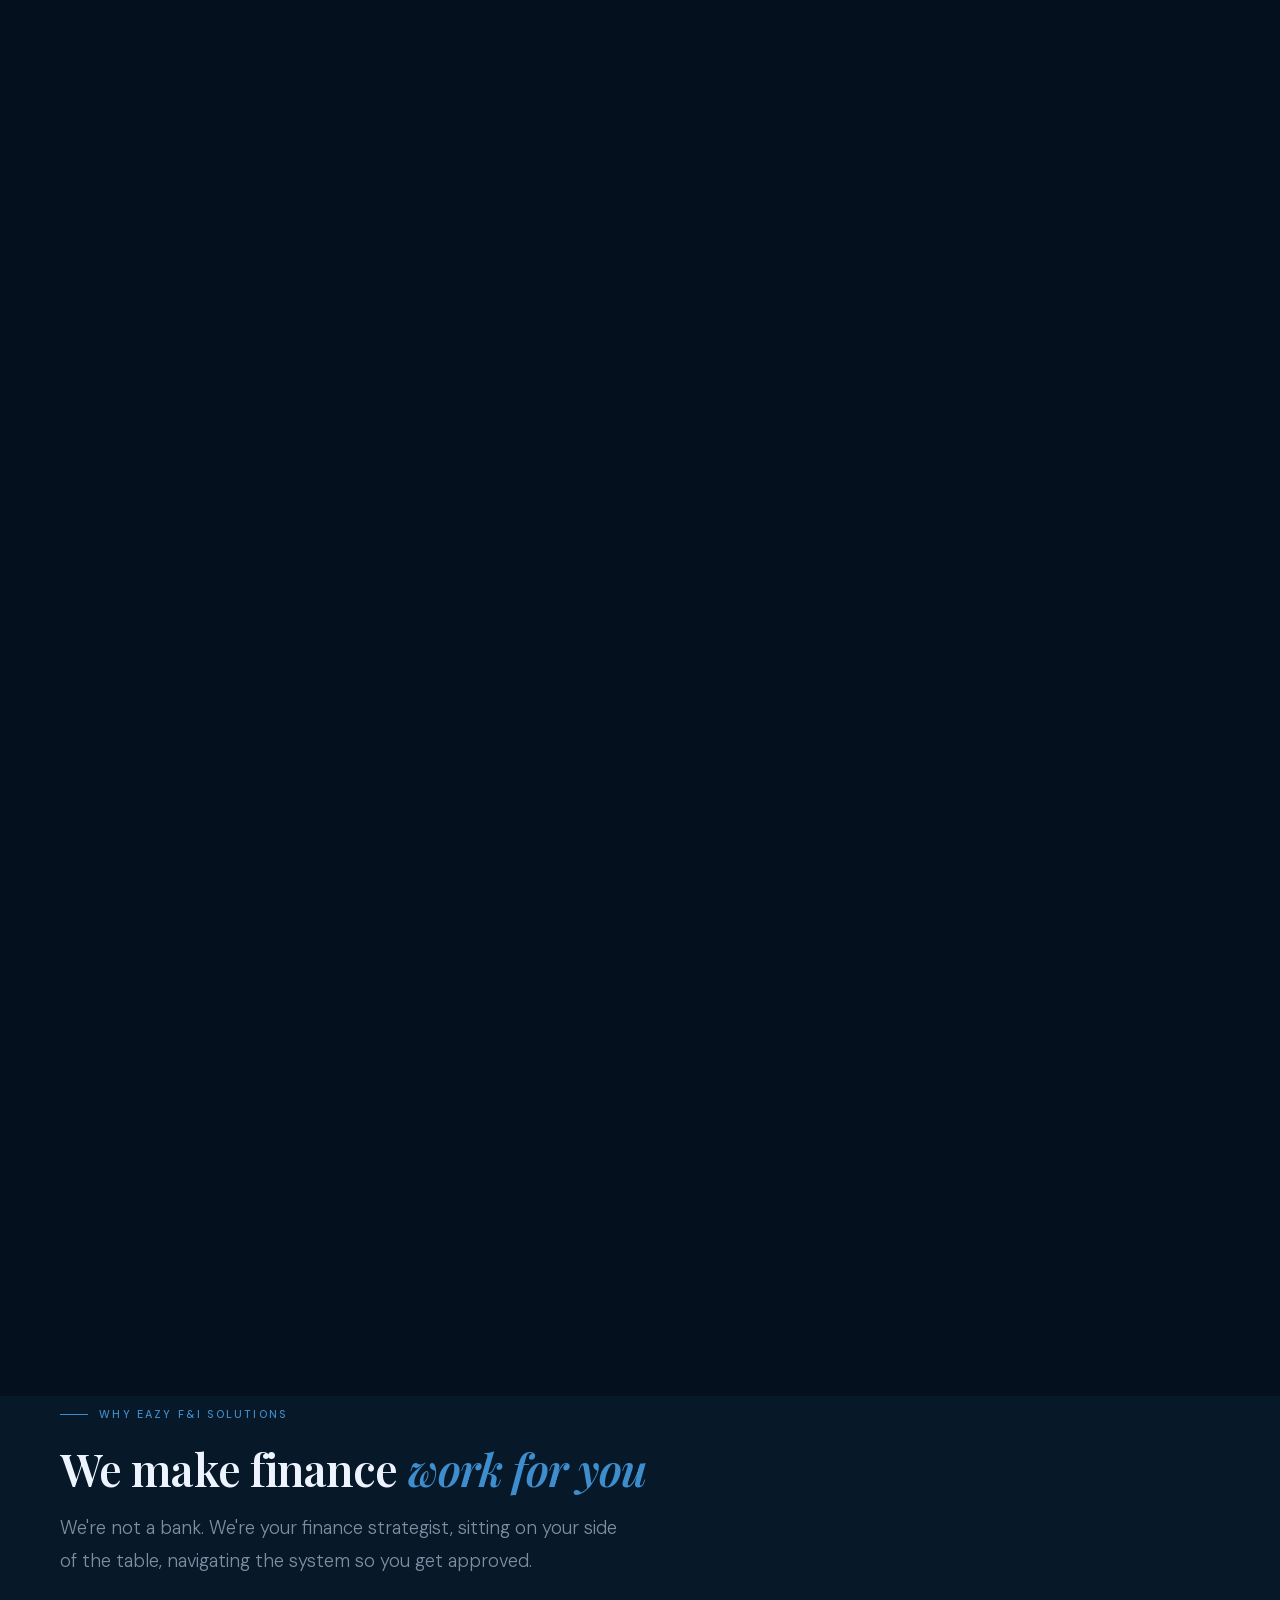
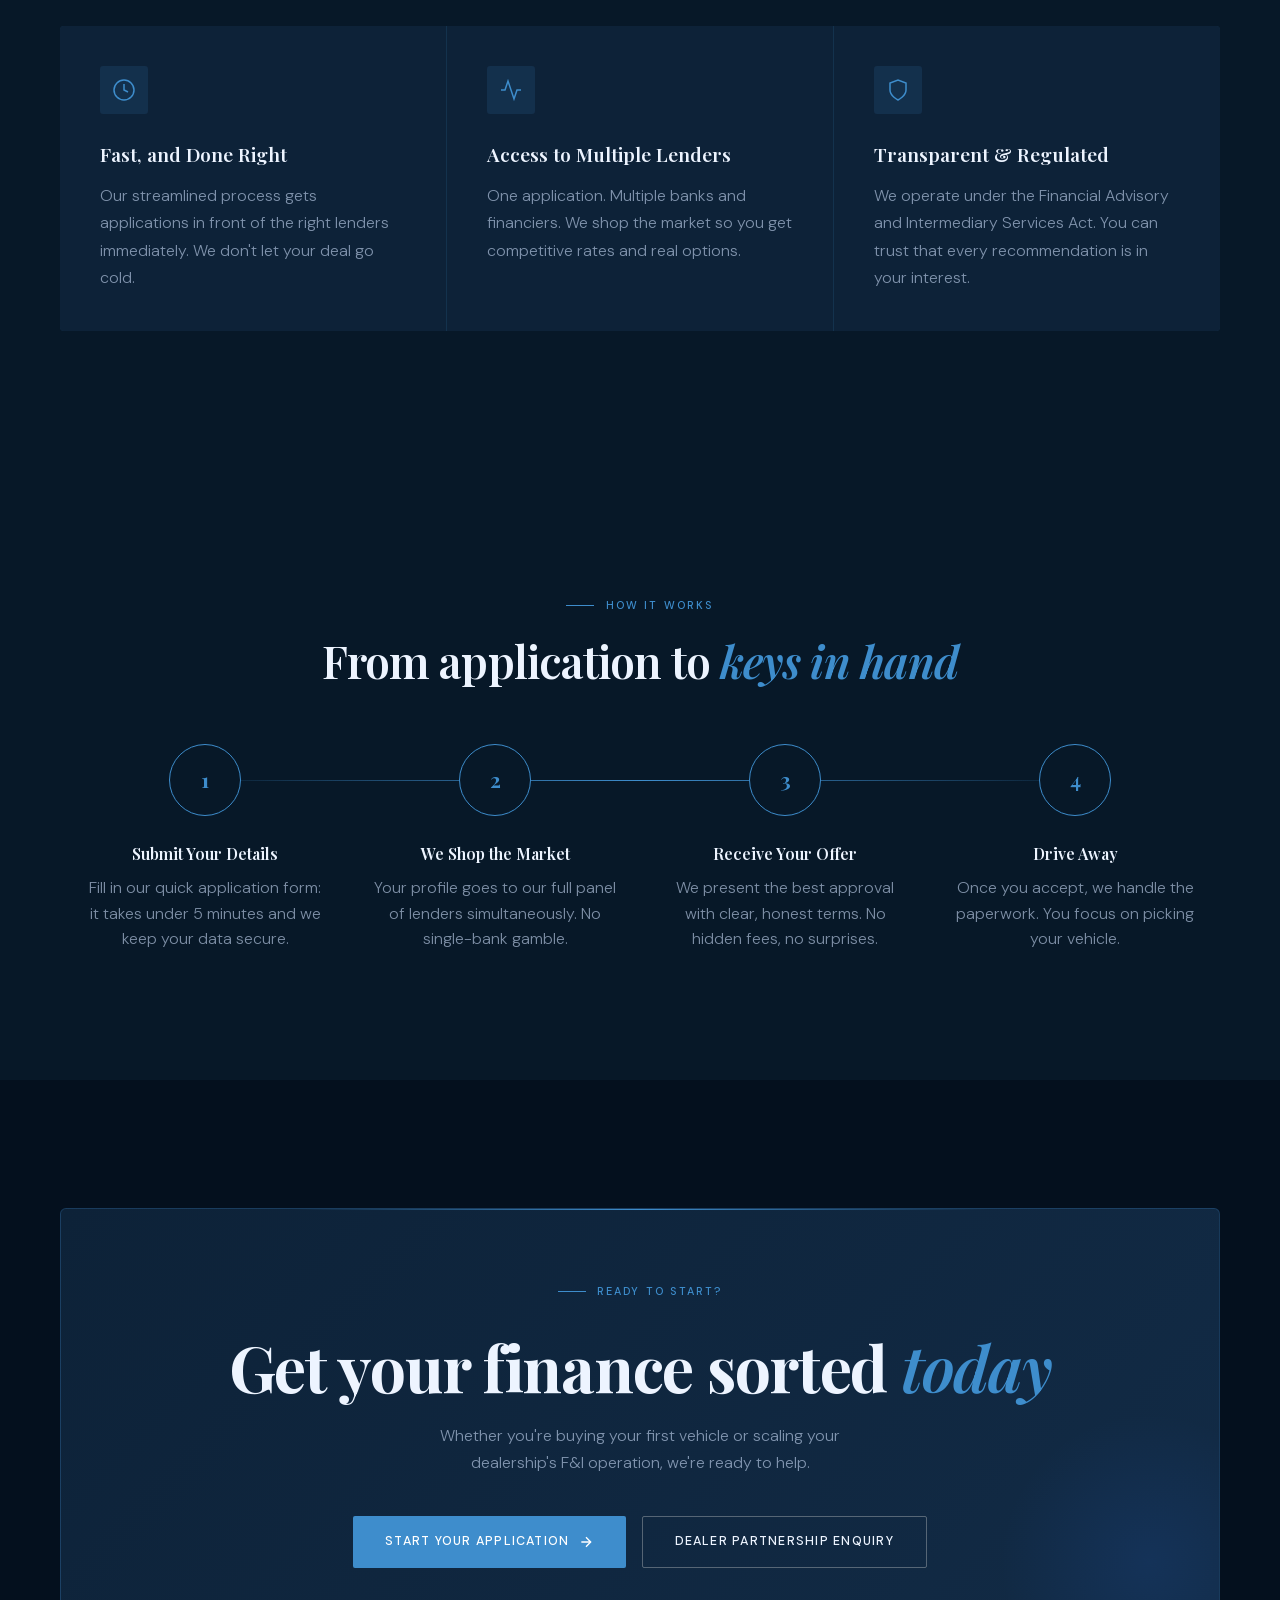
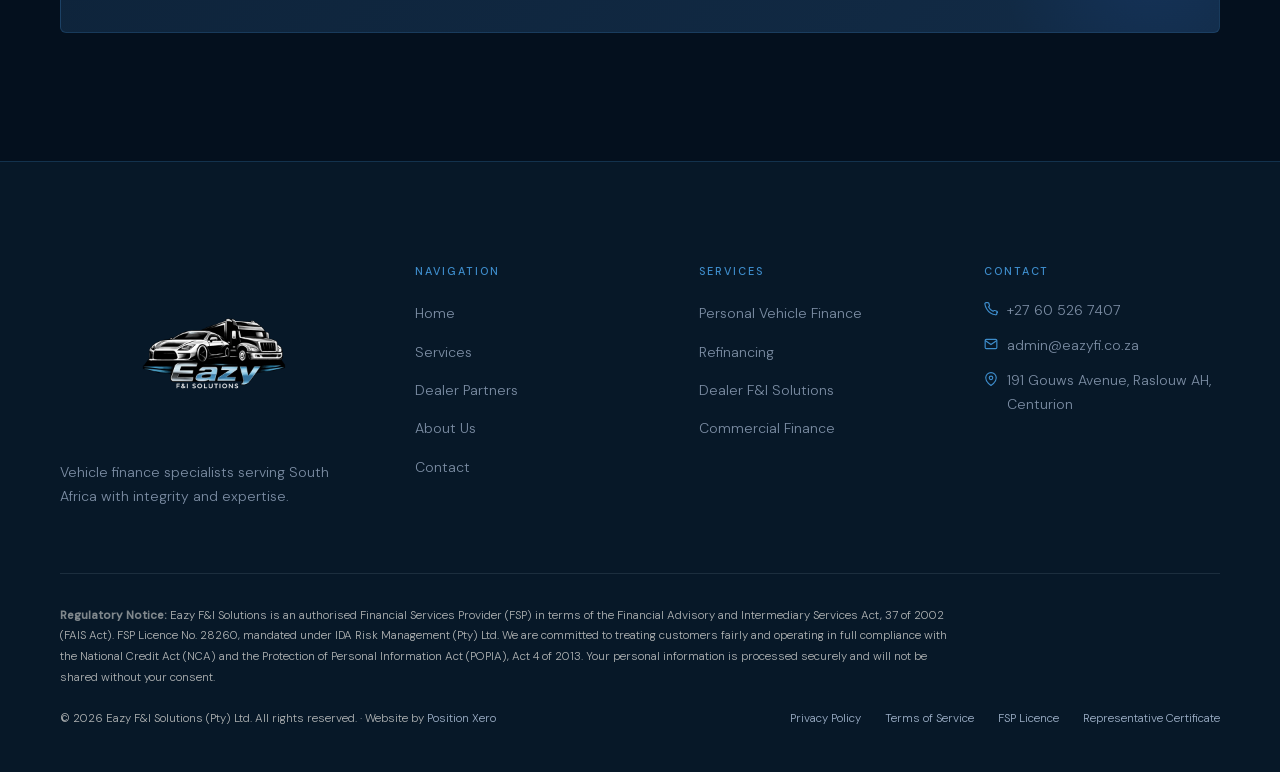
==== commit 903e8bf4: "Eazy F&I: copy on the homepage, dealer partners, services, about and contact pages rewritten for voi" ====
--- a/index.html
+++ b/index.html
@@ -446,12 +446,12 @@
     <div class="hero__line"></div>
     <div class="hero__inner">
       <div class="hero__left">
-        <div class="hero__eyebrow">Simple. Strategic. Reliable.</div>
+        <div class="hero__eyebrow">We keep it simple, plan it properly and do what we say</div>
         <h1 class="hero__heading">
           Vehicle finance broker<br><em>in Centurion.</em>
         </h1>
         <p class="hero__sub">
-          We connect South Africans with vehicle finance that works — and we give dealerships the tools to close more deals, faster. No jargon. No runaround. Just results.
+          We connect South Africans with vehicle finance that works, and we give dealerships the tools to close more deals, faster. Plain talk, straight answers, and we get it done.
         </p>
         <div class="hero__actions">
           <a href="https://thirdparty.signio.co.za/ThirdPartyIntegration/application?skin=LIGHTSTONE&uuid=00000197-f510-d0f1-971a-4bd93b7825ff" target="_blank" rel="noopener" class="btn btn--gold">
@@ -465,7 +465,7 @@
         <div class="audience-card">
           <div class="audience-card__label">For Individuals</div>
           <h3>Your next vehicle, financed right</h3>
-          <p>Whether it's your first car or an upgrade, we navigate the finance landscape so you get the best possible deal with minimum stress.</p>
+          <p>Your first car or an upgrade: we handle the finance side so you get the best possible deal with minimum stress.</p>
           <a href="/services" class="link-arrow">
             Explore personal finance
             <svg viewBox="0 0 24 24" fill="none" stroke="currentColor" stroke-width="2"><line x1="5" y1="12" x2="19" y2="12"/><polyline points="12 5 19 12 12 19"/></svg>
@@ -474,7 +474,7 @@
         <div class="audience-card">
           <div class="audience-card__label">For Dealerships</div>
           <h3>More Approvals. More Profit.<br>Less Hassle.</h3>
-          <p>Partner with us to maximise your floor approvals and grow your F&I revenue — without the administrative burden.</p>
+          <p>Partner with us to maximise your floor approvals and grow your F&I revenue, without the administrative burden.</p>
           <a href="/dealer-partners" class="link-arrow">
             Become a dealer partner
             <svg viewBox="0 0 24 24" fill="none" stroke="currentColor" stroke-width="2"><line x1="5" y1="12" x2="19" y2="12"/><polyline points="12 5 19 12 12 19"/></svg>
@@ -841,14 +841,14 @@
       <div class="reveal">
         <div class="eyebrow">Why Eazy F&I Solutions</div>
         <h2 class="section-heading">We make finance <em>work for you</em></h2>
-        <p class="lead" style="margin-top:1rem;">We're not a bank. We're your finance strategist — sitting on your side of the table, navigating the system so you get approved.</p>
+        <p class="lead" style="margin-top:1rem;">We're not a bank. We're your finance strategist, sitting on your side of the table, navigating the system so you get approved.</p>
       </div>
       <div class="why-grid">
         <div class="card reveal reveal--delay-1">
           <div class="card__icon">
             <svg viewBox="0 0 24 24" fill="none" stroke="currentColor" stroke-width="1.5"><circle cx="12" cy="12" r="10"/><path d="M12 6v6l4 2"/></svg>
           </div>
-          <h3>Speed Without Compromise</h3>
+          <h3>Fast, and Done Right</h3>
           <p>Our streamlined process gets applications in front of the right lenders immediately. We don't let your deal go cold.</p>
         </div>
         <div class="card reveal reveal--delay-2">
@@ -880,7 +880,7 @@
         <div class="process__step reveal reveal--delay-1">
           <div class="process__num">1</div>
           <h3>Submit Your Details</h3>
-          <p>Fill in our quick application form — it takes under 5 minutes and we keep your data secure.</p>
+          <p>Fill in our quick application form: it takes under 5 minutes and we keep your data secure.</p>
         </div>
         <div class="process__step reveal reveal--delay-2">
           <div class="process__num">2</div>
@@ -907,7 +907,7 @@
       <div class="cta-banner reveal">
         <div class="eyebrow" style="justify-content:center;">Ready to start?</div>
         <h2 class="display-heading" style="margin:0.8rem 0 1.2rem;">Get your finance sorted <em>today</em></h2>
-        <p style="color:var(--white-dim); max-width:480px; margin:0 auto 2.5rem; font-size:1rem;">Whether you're buying your first vehicle or scaling your dealership's F&I operation — we're ready to help.</p>
+        <p style="color:var(--white-dim); max-width:480px; margin:0 auto 2.5rem; font-size:1rem;">Whether you're buying your first vehicle or scaling your dealership's F&I operation, we're ready to help.</p>
         <div style="display:flex; gap:1rem; justify-content:center; flex-wrap:wrap;">
           <a href="https://thirdparty.signio.co.za/ThirdPartyIntegration/application?skin=LIGHTSTONE&uuid=00000197-f510-d0f1-971a-4bd93b7825ff" target="_blank" rel="noopener" class="btn btn--gold">
             Start Your Application
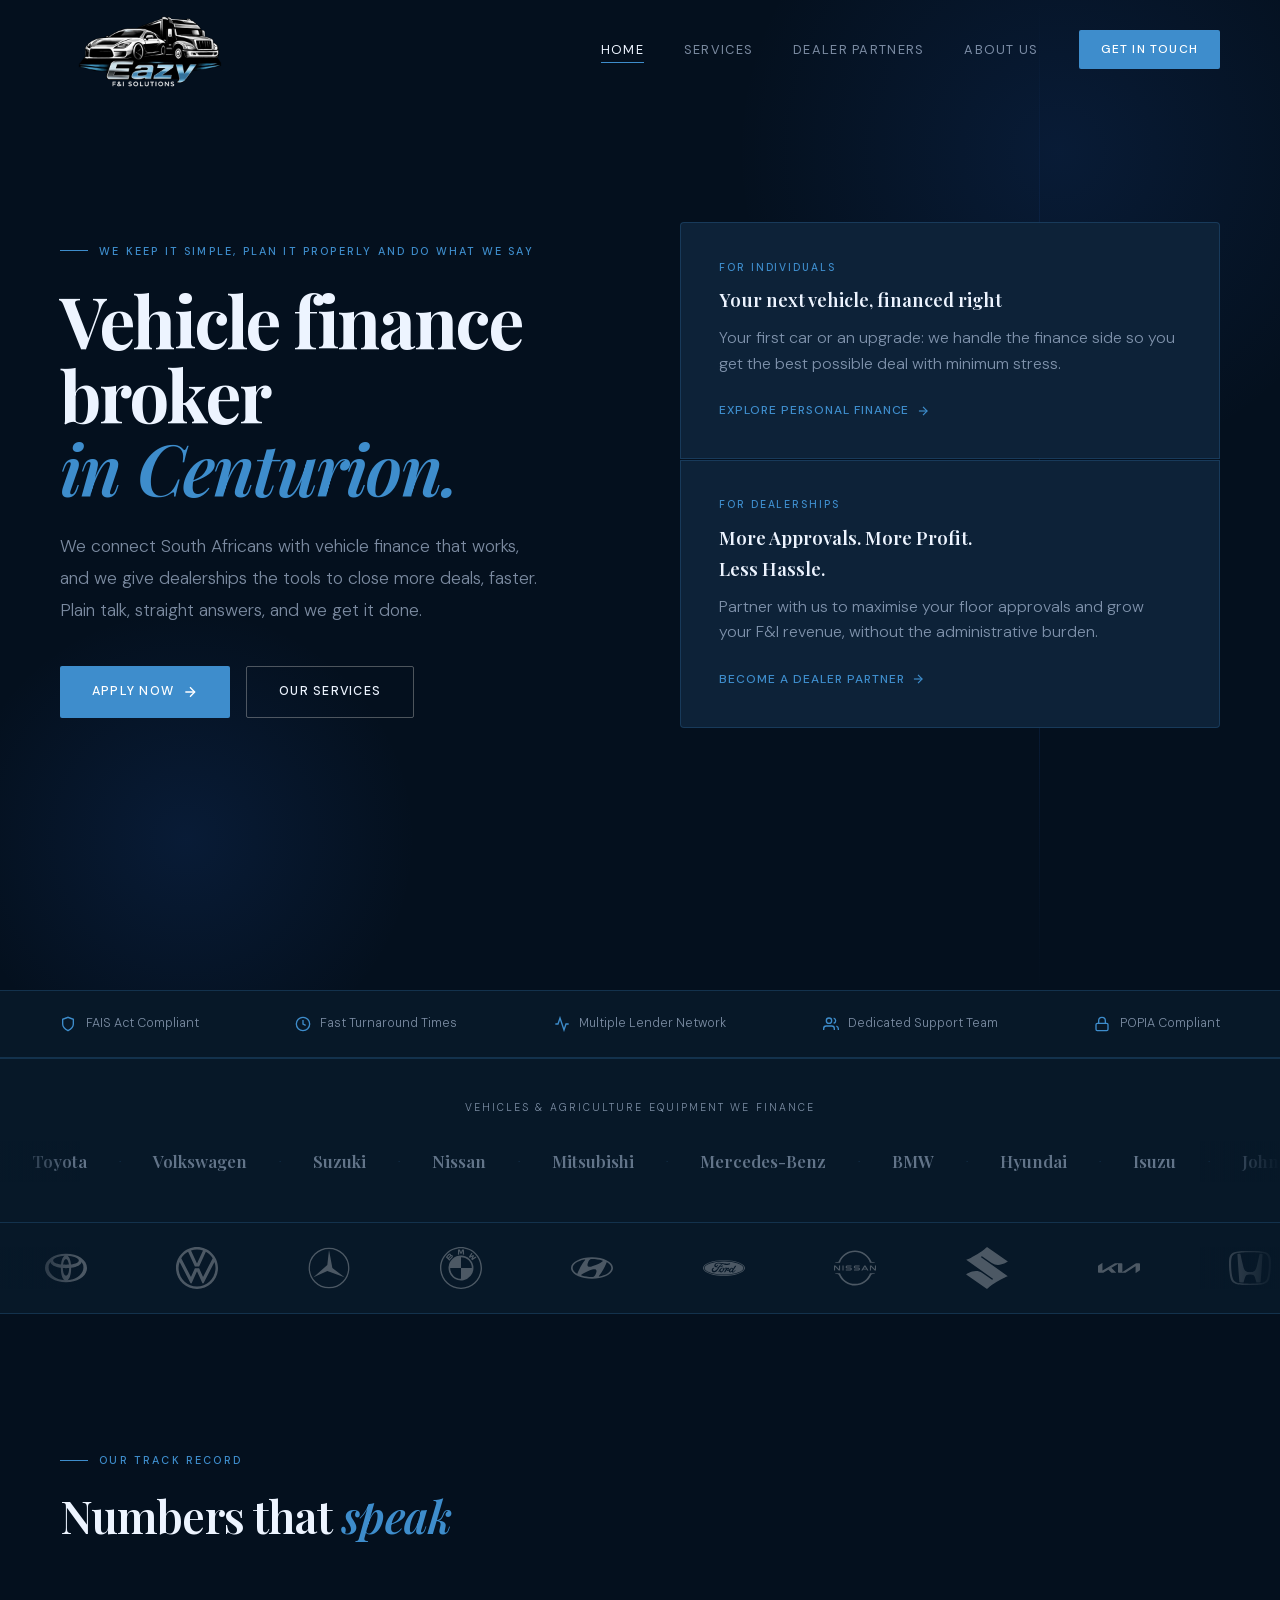
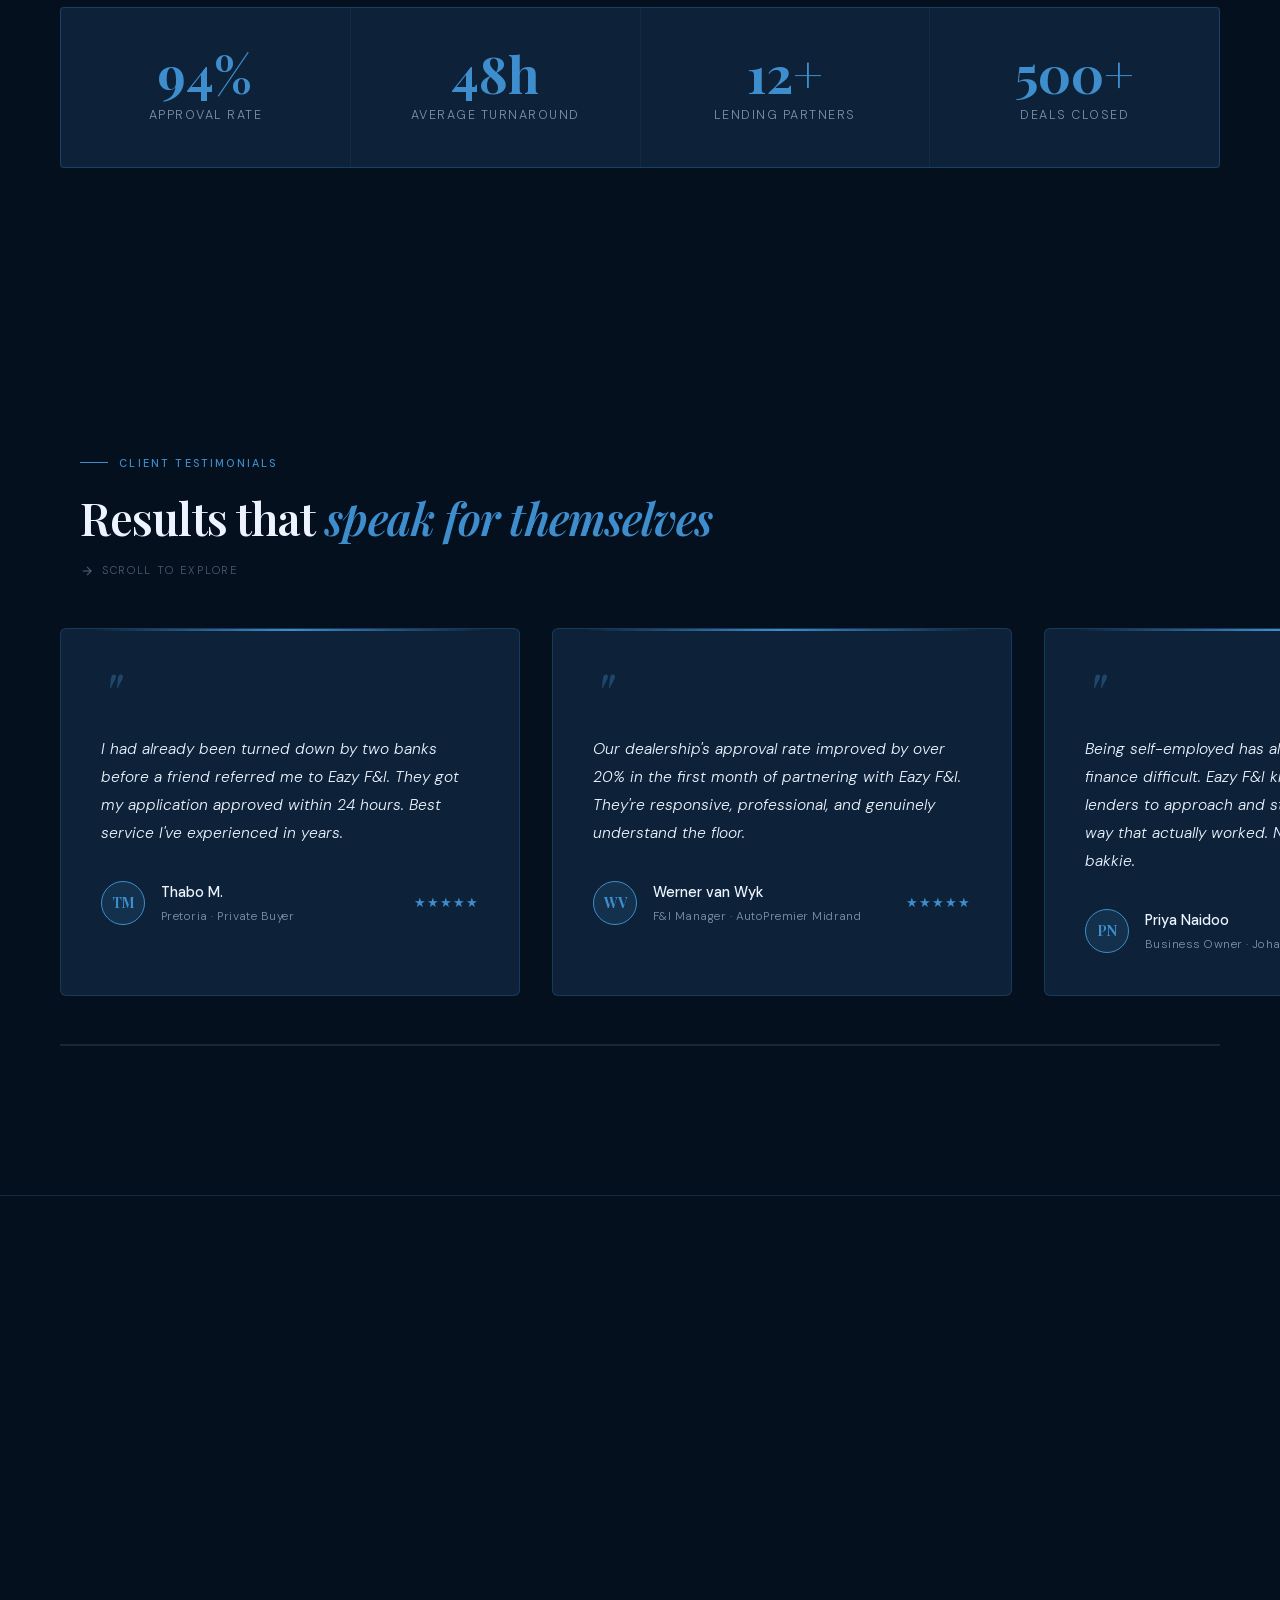
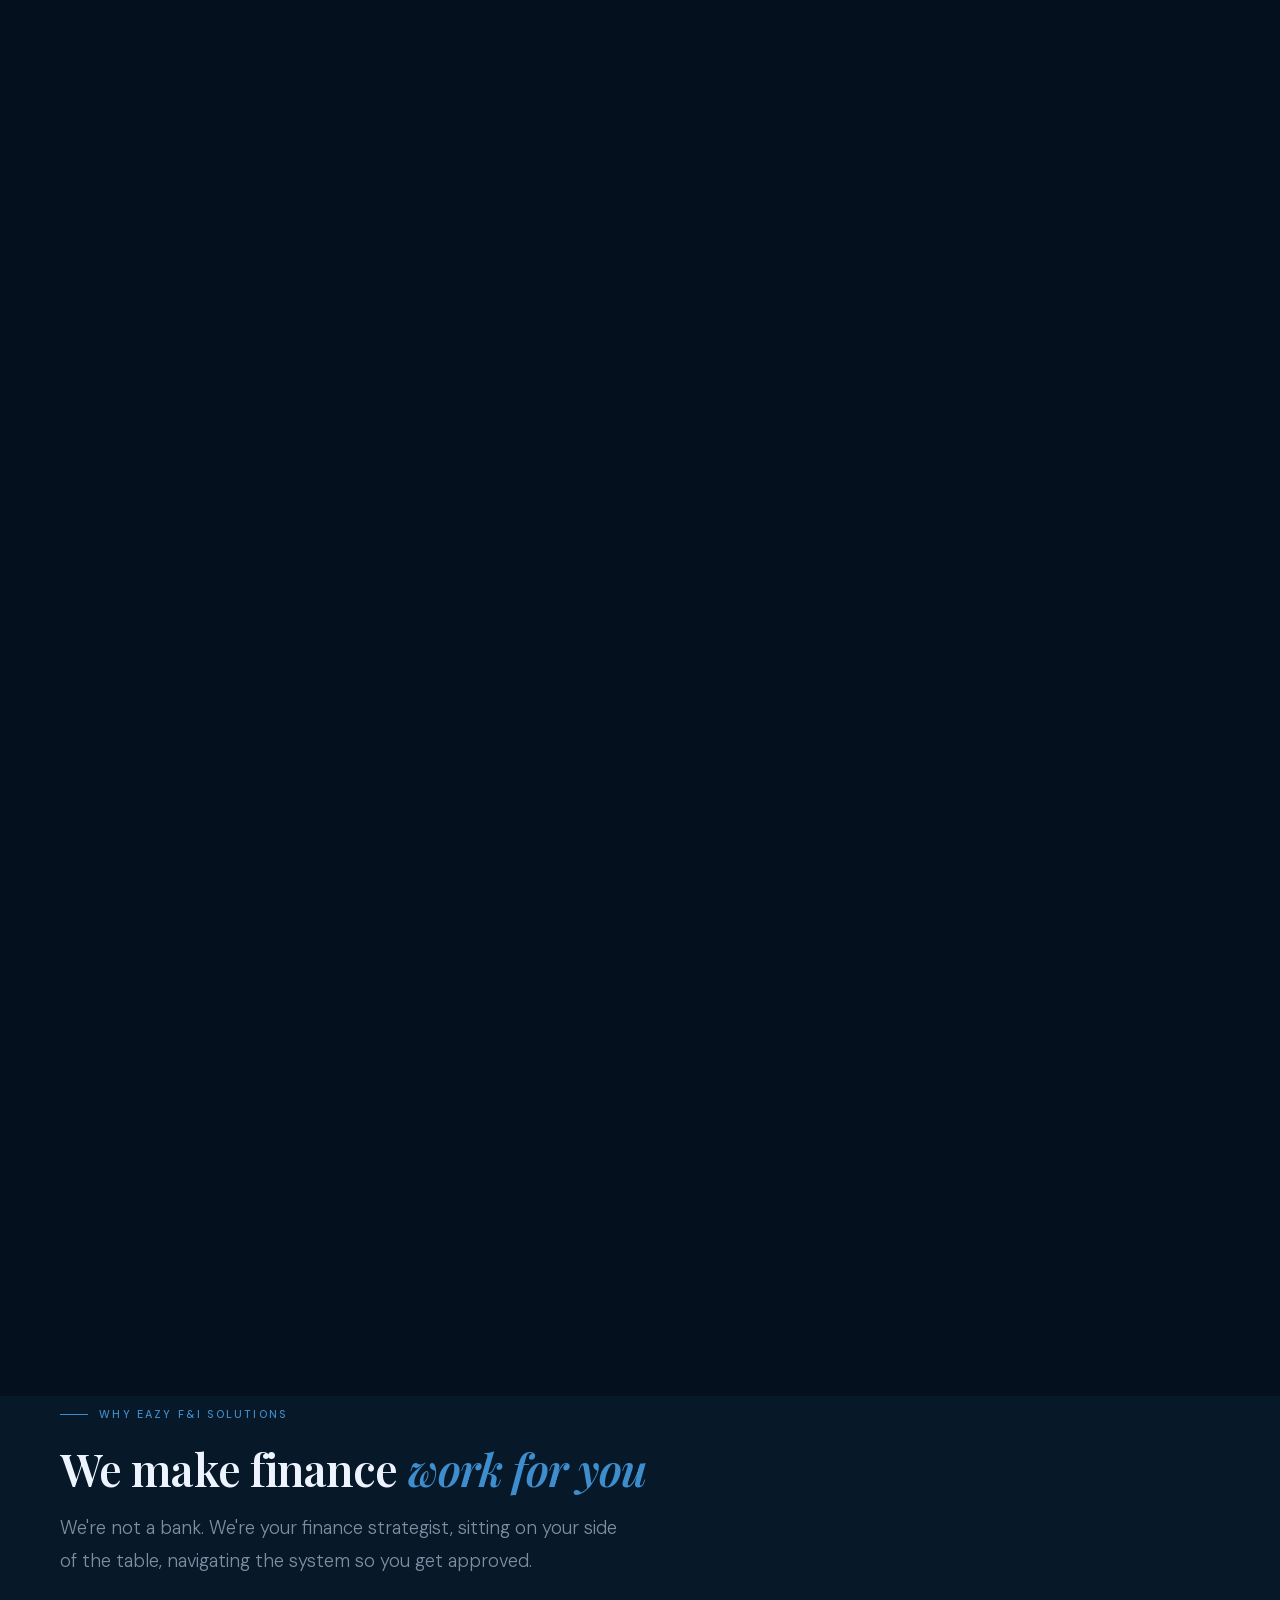
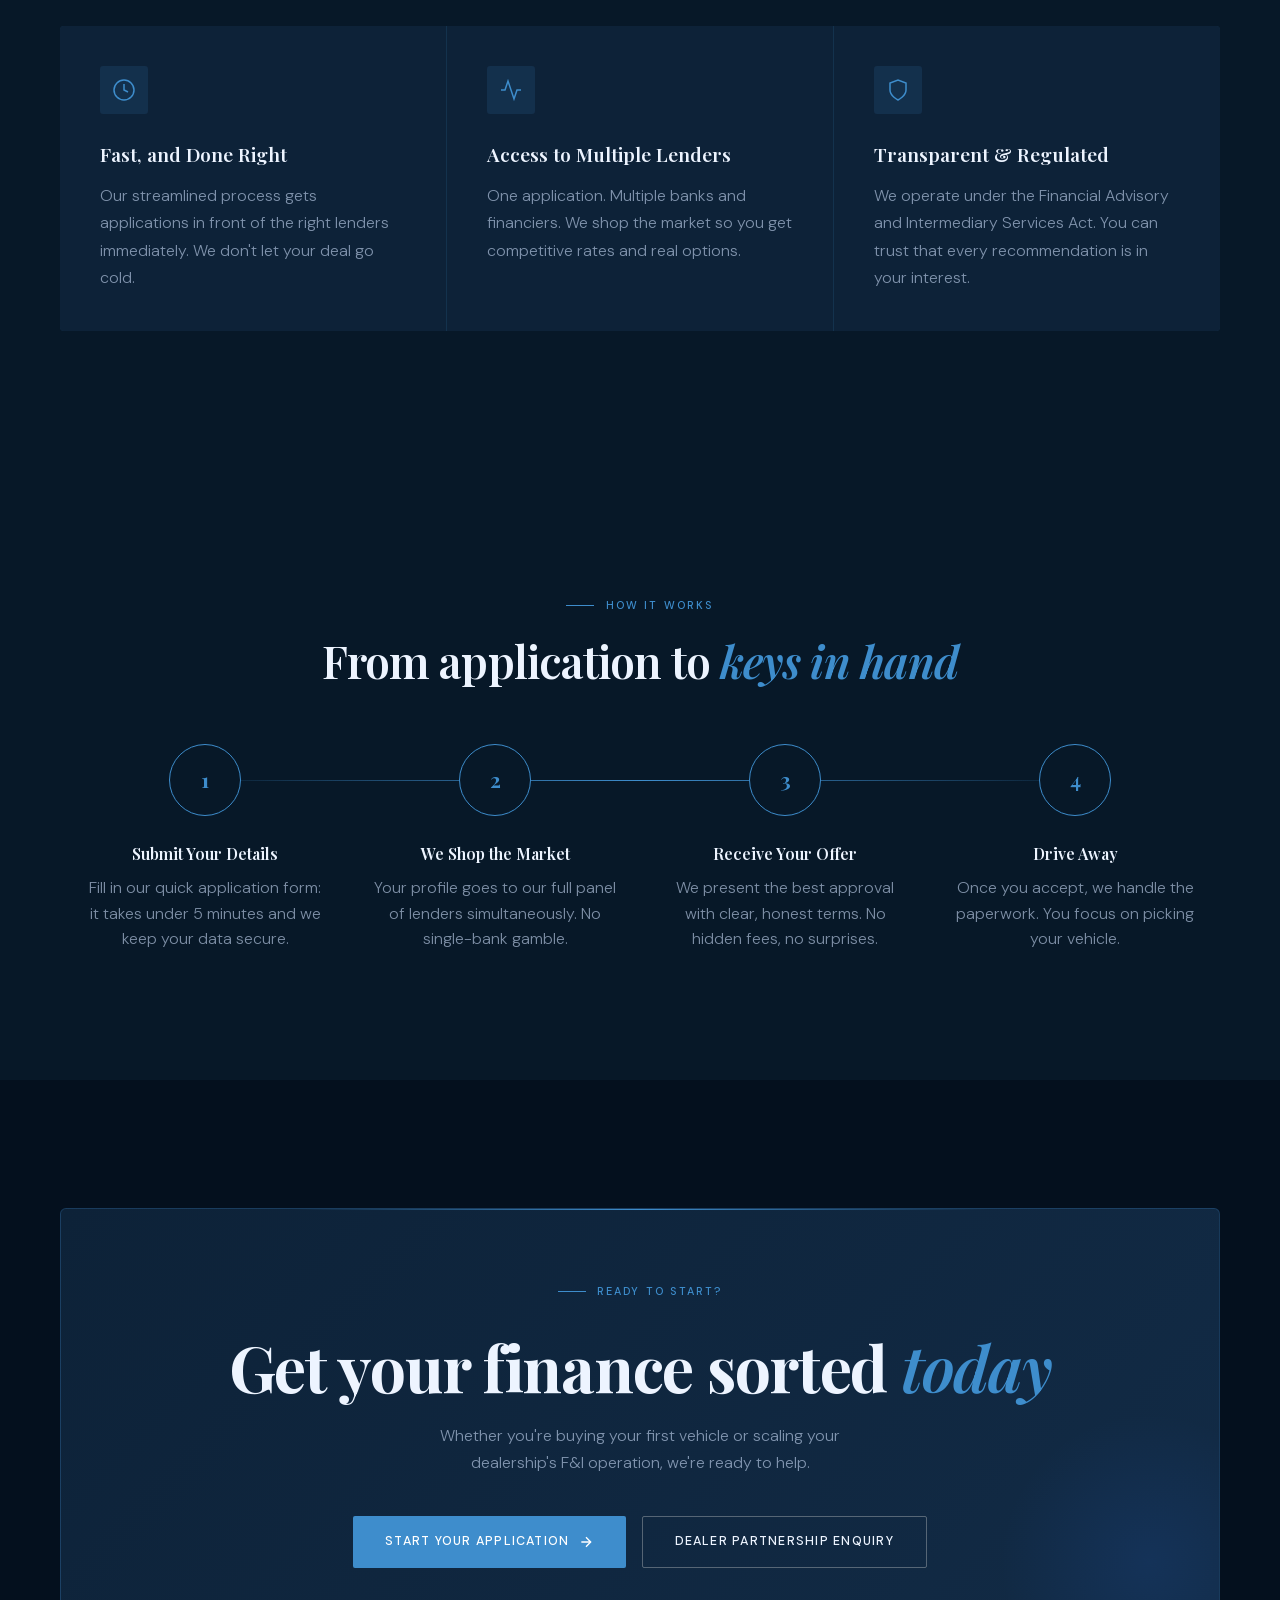
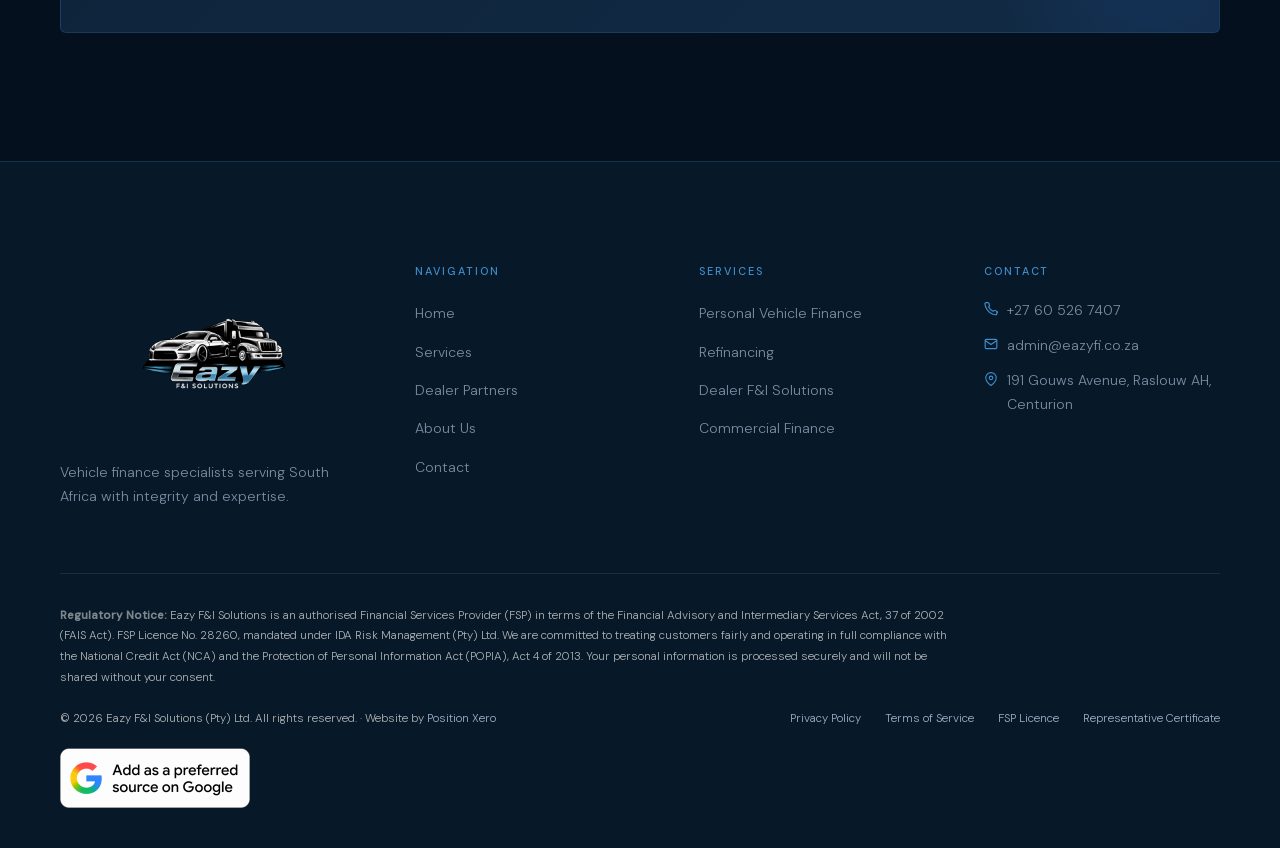
==== commit dc43c64f: "Footer: Google's official "Add as a preferred source" badge on every page (owner, 5 Nov 2026) Deepli" ====
--- a/index.html
+++ b/index.html
@@ -25,7 +25,7 @@
   <meta name="twitter:title" content="Vehicle Finance Broker in Centurion | Eazy F&I Solutions" />
   <meta name="twitter:description" content="Eazy F&I Solutions in Centurion sends one application to multiple banks and financiers for new, used and business vehicle finance. Apply online." />
   <meta name="twitter:image" content="https://eazyfi.co.za/og-image.png" />
-  <link rel="stylesheet" href="css/styles.css?v=20261018c" />
+  <link rel="stylesheet" href="css/styles.css?v=20261105a" />
   <link rel="icon" href="favicon.ico?v=2" sizes="any" />
   <link rel="icon" type="image/png" sizes="32x32" href="favicon-32x32.png?v=2" />
   <link rel="icon" type="image/png" sizes="16x16" href="favicon-16x16.png?v=2" />
@@ -425,6 +425,7 @@
         <a href="/about">About Us</a>
         <a href="/contact" class="nav__cta">Get in Touch</a>
       </div>
+      <a href="https://thirdparty.signio.co.za/ThirdPartyIntegration/application?skin=LIGHTSTONE&amp;uuid=00000197-f510-d0f1-971a-4bd93b7825ff" target="_blank" rel="noopener" class="nav__apply">Apply Now</a>
       <button class="nav__hamburger" aria-label="Menu">
         <span></span><span></span><span></span>
       </button>
@@ -820,7 +821,16 @@
       var track   = document.getElementById('testimonials-track');
       var bar     = document.getElementById('testimonials-progress');
       if (!section || !track) return;
+      // Below 900px the cards are a swipeable row (css/styles.css, 28
+      // October 2026): no scroll-driven shift, and the bar shows how far
+      // along the row the visitor has swiped.
+      var phone = window.matchMedia('(max-width: 900px)');
       function update() {
+        if (phone.matches) {
+          track.style.transform = '';
+          if (bar) bar.style.width = Math.min(100, (track.scrollLeft + track.clientWidth) / track.scrollWidth * 100) + '%';
+          return;
+        }
         var sectionTop = section.getBoundingClientRect().top;
         var sectionH   = section.offsetHeight;
         var viewH      = window.innerHeight;
@@ -831,6 +841,7 @@
       }
       window.addEventListener('scroll', update, { passive: true });
       window.addEventListener('resize', update);
+      track.addEventListener('scroll', update, { passive: true });
       update();
     })();
   </script>
@@ -975,6 +986,9 @@
             <a href="documents/ida-representative-certificate.pdf" target="_blank" rel="noopener">Representative Certificate</a>
           </div>
         </div>
+        <a class="pref-source" href="https://www.google.com/preferences/source?q=eazyfi.co.za" target="_blank" rel="noopener" aria-label="Add Eazy F&amp;I as a preferred source on Google">
+          <img src="/js/images/google-preferred-source-light.png" width="190" height="60" alt="Add as a preferred source on Google" loading="lazy" decoding="async">
+        </a>
       </div>
     </div>
   </footer>
--- a/css/styles.css
+++ b/css/styles.css
@@ -1381,3 +1381,137 @@
   body .enquiry-form { padding: 1.75rem 1.25rem; }
   .contact-layout > .reveal--delay-2 > div:first-child { padding: 1.75rem 1.25rem !important; }
 }
+
+/* ============================================================
+   28 OCTOBER 2026 PHONE REVIEW. Layout and sizes only; not a word
+   of the site's copy changes. The one new element is the header
+   "Apply Now" button, which repeats the homepage's own "Apply Now"
+   label and application link.
+   ============================================================ */
+
+/* Header "Apply Now": hidden on computers, where the full menu shows.
+   Below 900px it sits beside the menu button, so every page offers
+   the application on its first screen. At 360px it needs about 100px:
+   the logo keeps its full size (it no longer shrinks), and the button
+   may cover the last 8px of the logo image, which is transparent
+   margin, so it still stands about 14px clear of the artwork. Title
+   case rather than capitals keeps it that narrow. */
+.nav__apply { display: none; }
+
+@media (max-width: 900px) {
+  .nav__logo {
+    flex-shrink: 0;
+    margin-right: -8px;
+    /* The 180px logo image hung 40px below the 100px header, an invisible
+       home link over the top of every page. Its box now stops at the
+       header's edge; the artwork itself sits inside and is not cut. */
+    height: var(--nav-h);
+    overflow: hidden;
+  }
+
+  .nav__apply {
+    display: inline-flex;
+    align-items: center;
+    justify-content: center;
+    position: relative;
+    margin-left: auto;
+    min-height: 44px;
+    padding: 0 12px;
+    background: var(--gold);
+    color: #ffffff;
+    border-radius: 2px;
+    font-size: 0.875rem;
+    font-weight: 500;
+    font-variation-settings: 'wght' 650;
+    letter-spacing: 0.02em;
+    white-space: nowrap;
+    transition: background 0.2s;
+  }
+  .nav__apply:hover { background: var(--gold-light); }
+}
+
+/* Phones under 350px (older and small models): a slightly smaller logo
+   so the logo, the button and the menu button still fit on one row. */
+@media (max-width: 349px) {
+  .nav__logo-img { height: 140px; }
+}
+
+/* Testimonials below 900px: no pinning. The panel held the page still
+   for about 2,200px of scrolling while the cards slid sideways, and
+   cut off the last card at the end. The cards are now an ordinary
+   swipeable row: each snaps into place, the next one peeks in from
+   the right, and the bar under them follows the swipe. Computers keep
+   the scroll-driven carousel. */
+@media (max-width: 900px) {
+  .testimonials-section { height: auto; }
+
+  .testimonials-sticky {
+    position: relative;
+    top: auto;
+    height: auto;
+    overflow: visible;
+    display: block;
+    padding: 0.5rem 0 clamp(56px, 10vw, 80px);
+  }
+
+  .testimonials-overflow {
+    overflow: visible;
+    padding-left: 0;
+  }
+
+  .testimonials-track {
+    gap: 1rem;
+    padding: 0.5rem var(--gutter) 1rem;
+    overflow-x: auto;
+    overscroll-behavior-x: contain;
+    scroll-snap-type: x mandatory;
+    scroll-padding-inline: var(--gutter);
+    -webkit-overflow-scrolling: touch;
+    scrollbar-width: none;
+    transform: none !important;
+    will-change: auto;
+  }
+
+  .testimonials-track::-webkit-scrollbar { display: none; }
+
+  .testimonial-card,
+  .testimonial-card:hover {
+    flex: 0 0 calc(100% - 2.5rem);
+    min-width: 0;
+    max-width: 460px;
+    scroll-snap-align: start;
+    transform: none;
+  }
+}
+
+@media (max-width: 600px) {
+  .testimonial-card { padding-left: 1.25rem; padding-right: 1.25rem; }
+}
+
+/* Phones: text and buttons a size up. Eyebrows and the brand-scroller
+   label were 12px; button labels were 12.48px. White on the brand blue
+   measures 3.57:1, so the blue buttons also get a heavier label (the
+   colours themselves stay). */
+@media (max-width: 600px) {
+  .eyebrow,
+  body .hero__eyebrow,
+  .brand-scroller-label { font-size: 0.8125rem; }
+
+  .btn,
+  .dealership-card__body .btn,
+  .info-box .btn,
+  .nav__mobile .nav__cta { font-size: 0.875rem !important; }
+
+  .btn--gold { font-variation-settings: 'wght' 650; }
+}
+
+/* ============================================================
+   PREFERRED SOURCE BADGE: Google's own "Add as a preferred source"
+   badge under the legal line (owner, 5 November 2026). Left beside
+   the left-aligned line; centred on phones, where that line centres.
+   ============================================================ */
+.pref-source { display: inline-block; align-self: flex-start; line-height: 0; }
+
+@media (max-width: 600px) {
+  .pref-source { align-self: center; }
+}
